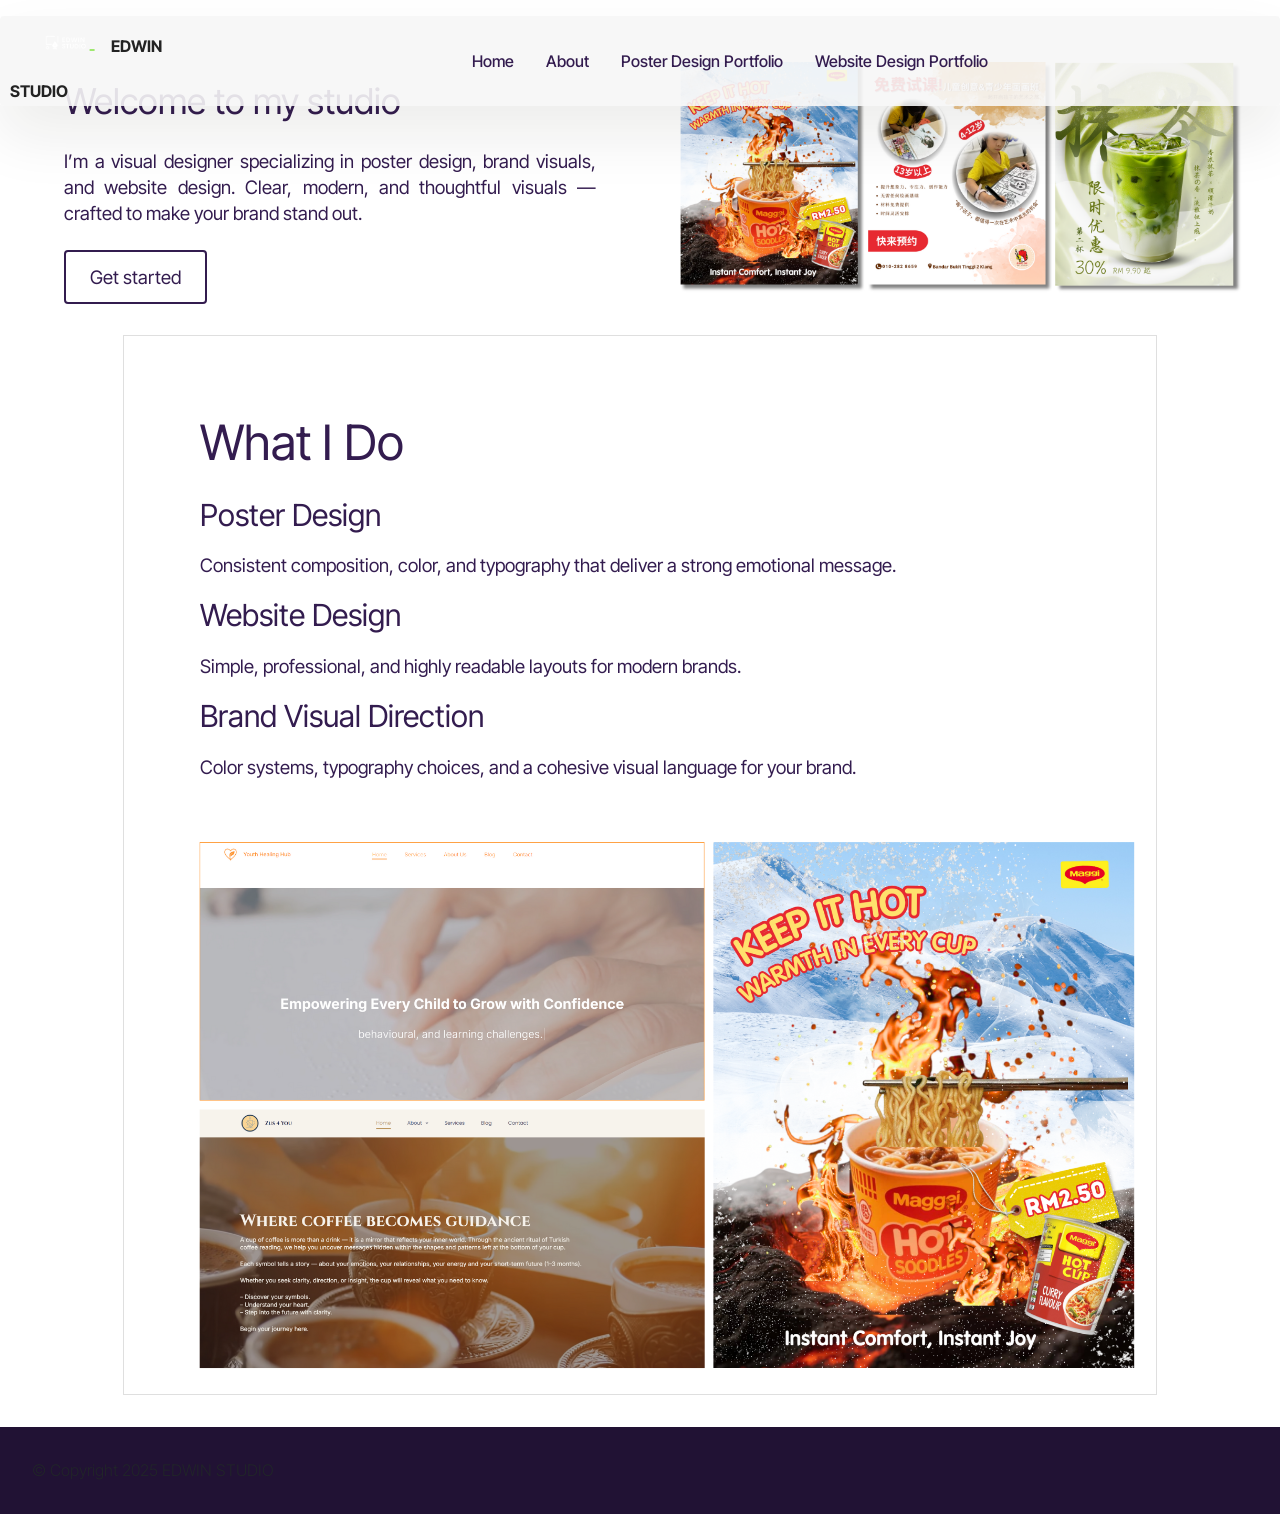
==== index.html @ cce42789 "Update index.html" ====
<!DOCTYPE html>
<html  >
<head>
  <!-- Site made with Mobirise Website Builder v6.1.4, https://mobirise.com -->
  <meta charset="UTF-8">
  <meta http-equiv="X-UA-Compatible" content="IE=edge">
  <meta name="generator" content="Mobirise v6.1.4, mobirise.com">
  <meta name="viewport" content="width=device-width, initial-scale=1, minimum-scale=1">
  <link rel="shortcut icon" href="assets/images/logo-portfolio-1.png" type="image/x-icon">
  <meta name="description" content="Design That Tells Your Story.
I’m a visual designer specializing in poster design, brand visuals, and website design. Clear, modern and thoughtful visuals — crafted to make your brand stand out.">
  
  
  <title>EDWIN STUDIO</title>
  <link rel="stylesheet" href="assets/web/assets/mobirise-icons2/mobirise2.css">
  <link rel="stylesheet" href="assets/bootstrap/css/bootstrap.min.css">
  <link rel="stylesheet" href="assets/dropdown/css/style.css">
  <link rel="stylesheet" href="assets/theme/css/style.css">
  <link rel="preload" href="https://fonts.googleapis.com/css?family=Inter+Tight:100,200,300,400,500,600,700,800,900,100i,200i,300i,400i,500i,600i,700i,800i,900i&display=swap" as="style" onload="this.onload=null;this.rel='stylesheet'">
  <noscript><link rel="stylesheet" href="https://fonts.googleapis.com/css?family=Inter+Tight:100,200,300,400,500,600,700,800,900,100i,200i,300i,400i,500i,600i,700i,800i,900i&display=swap"></noscript>
  <link rel="preload" as="style" href="assets/mobirise/css/mbr-additional.css?v=qlKXan"><link rel="stylesheet" href="assets/mobirise/css/mbr-additional.css?v=qlKXan" type="text/css">

  
  
  
</head>
<body>
  
  <section data-bs-version="5.1" class="menu menu1 cid-v5rsCJGewq" once="menu" id="menu01-7">
	

	<nav class="navbar navbar-dropdown navbar-fixed-top navbar-expand-lg">
		<div class="container">
			<div class="navbar-brand">
				<span class="navbar-logo">
					<a href="index.html#header17-5">
						<img src="assets/images/logo-portfolio-1.png" alt="Mobirise Website Builder" style="height: 3rem;">
					</a>
				</span>
				<span class="navbar-caption-wrap"><a class="navbar-caption text-black text-primary display-4" href="index.html#header17-5">EDWIN&nbsp;<br>STUDIO</a></span>
			</div>
			<button class="navbar-toggler" type="button" data-toggle="collapse" data-bs-toggle="collapse" data-target="#navbarSupportedContent" data-bs-target="#navbarSupportedContent" aria-controls="navbarNavAltMarkup" aria-expanded="false" aria-label="Toggle navigation">
				<div class="hamburger">
					<span></span>
					<span></span>
					<span></span>
					<span></span>
				</div>
			</button>
			<div class="collapse navbar-collapse" id="navbarSupportedContent">
				<ul class="navbar-nav nav-dropdown nav-right" data-app-modern-menu="true"><li class="nav-item">
						<a class="nav-link link text-success text-primary display-4" href="index.html#header17-5">Home</a>
					</li><li class="nav-item"><a class="nav-link link text-success text-primary display-4" href="about.html#header17-f">About</a></li>
					<li class="nav-item"><a class="nav-link link text-success text-primary display-4" href="posterdesignportfolio.html#article07-k">Poster Design Portfolio</a></li>
					<li class="nav-item">
						<a class="nav-link link text-success text-primary display-4" href="websitedesignportfolio.html#article07-o">Website Design Portfolio</a>
					</li></ul>
				
				
			</div>
		</div>
	</nav>
</section>

<section data-bs-version="5.1" class="header1 cid-v5vlntaAkt mbr-fullscreen" id="header01-y">
	

	
	

	<div class="container">
		<div class="row justify-content-center">
			<div class="col-12 col-md-12 col-lg-6 image-wrapper">
				<img class="w-100" src="assets/images/home23.png" alt="Mobirise Website Builder">
			</div>
			<div class="col-12 col-lg col-md-12">
				<div class="text-wrapper align-left">
					<h1 class="mbr-section-title mbr-fonts-style mb-4 display-2">
						<strong>
</strong>
					<div><br></div><div><strong>Welcome to my studio</strong></div></h1>
					<p class="mbr-text mbr-fonts-style mb-4 display-7">I’m a visual designer specializing in poster design, brand visuals, and website design. Clear, modern, and thoughtful visuals — crafted to make your brand stand out.</p>
					<div class="mbr-section-btn mt-3"><a class="btn btn-success-outline display-7" href="https://mobiri.se">Get started</a></div>
				</div>
			</div>
		</div>
	</div>
</section>

<section data-bs-version="5.1" class="article9 cid-v5rSupA5M2 mbr-fullscreen" id="article09-9">
  

  
  
  <div class="container">
    <div class="row justify-content-center">
      <div class="card col-md-12 col-lg-10">
        <div class="card-wrapper">
          <div class="card-content-text">
            <h3 class="card-title mbr-fonts-style mbr-white mt-3 mb-4 display-1"><strong>What I Do</strong></h3>
          <div class="row card-box align-left">
            <div class="item features-without-image col-12">
              <div class="item-wrapper">
                <h4 class="mbr-section-subtitle mbr-fonts-style mb-3 display-5"><strong>Poster Design</strong></h4>
                <p class="mbr-text mbr-fonts-style display-7">
                  Consistent composition, color, and typography that deliver a strong emotional message.<br>
                </p>
              </div>
            </div>
            <div class="item features-without-image col-12">
              <div class="item-wrapper">
                <h4 class="mbr-section-subtitle mbr-fonts-style mb-3 display-5"><strong>Website Design</strong></h4>
                <p class="mbr-text mbr-fonts-style display-7">
                  Simple, professional, and highly readable layouts for modern brands.<br>
                </p>
              </div>
            </div>
            <div class="item features-without-image col-12">
              <div class="item-wrapper">
                <h4 class="mbr-section-subtitle mbr-fonts-style mb-3 display-5"><strong>Brand Visual Direction</strong></h4>
                <p class="mbr-text mbr-fonts-style display-7">
                  Color systems, typography choices, and a cohesive visual language for your brand.<br>
                </p>
              </div>
            </div>
          </div>
          </div>
          <div class="image-wrapper d-flex justify-content-center mt-3">
            <img src="assets/images/home13.png" alt="Mobirise Website Builder">
          </div>
        </div>
      </div>
    </div>
  </div>
</section>

<section data-bs-version="5.1" class="header18 cid-v5rZPrKebn mbr-fullscreen" data-bg-video="https://www.youtube.com/embed/XAmIvJBPC9c" id="header18-b">
  

  
  <div class="container">
    <div class="row">
      <div class="content-wrap col-12 col-md-12">
        
        
        
        
      </div>
    </div>
  </div>
</section>

<section data-bs-version="5.1" class="footer4 cid-v5s7hY0yYA" once="footers" id="footer04-g">

    

    

    <div class="container">
        <div class="media-container-row align-center mbr-white">
            <div class="col-12">
                <p class="mbr-text mb-0 mbr-fonts-style display-4">
                    © Copyright 2025 EDWIN STUDIO&nbsp;</p>
            </div>
        </div>
    </div>
</section>
  
  
</body>
</html>
---- assets/web/assets/mobirise-icons2/mobirise2.css ----
@font-face {
  font-family: 'Moririse2';
  font-display: swap;
  src:  url('mobirise2.eot?f2bix4');
  src:  url('mobirise2.eot?f2bix4#iefix') format('embedded-opentype'),
    url('mobirise2.ttf?f2bix4') format('truetype'),
    url('mobirise2.woff?f2bix4') format('woff'),
    url('mobirise2.svg?f2bix4#mobirise2') format('svg');
  font-weight: normal;
  font-style: normal;
}

[class^="mobi-"], [class*=" mobi-"] {
  /* use !important to prevent issues with browser extensions that change fonts */
  font-family: 'Moririse2' !important;
  speak: none;
  font-style: normal;
  font-weight: normal;
  font-variant: normal;
  text-transform: none;
  line-height: 1;

  /* Better Font Rendering =========== */
  -webkit-font-smoothing: antialiased;
  -moz-osx-font-smoothing: grayscale;
}

.mobi-mbri-add-submenu:before {
  content: "\e900";
}
.mobi-mbri-alert:before {
  content: "\e901";
}
.mobi-mbri-align-center:before {
  content: "\e902";
}
.mobi-mbri-align-justify:before {
  content: "\e903";
}
.mobi-mbri-align-left:before {
  content: "\e904";
}
.mobi-mbri-align-right:before {
  content: "\e905";
}
.mobi-mbri-android:before {
  content: "\e906";
}
.mobi-mbri-apple:before {
  content: "\e907";
}
.mobi-mbri-arrow-down:before {
  content: "\e908";
}
.mobi-mbri-arrow-next:before {
  content: "\e909";
}
.mobi-mbri-arrow-prev:before {
  content: "\e90a";
}
.mobi-mbri-arrow-up:before {
  content: "\e90b";
}
.mobi-mbri-bold:before {
  content: "\e90c";
}
.mobi-mbri-bookmark:before {
  content: "\e90d";
}
.mobi-mbri-bootstrap:before {
  content: "\e90e";
}
.mobi-mbri-briefcase:before {
  content: "\e90f";
}
.mobi-mbri-browse:before {
  content: "\e910";
}
.mobi-mbri-bulleted-list:before {
  content: "\e911";
}
.mobi-mbri-calendar:before {
  content: "\e912";
}
.mobi-mbri-camera:before {
  content: "\e913";
}
.mobi-mbri-cart-add:before {
  content: "\e914";
}
.mobi-mbri-cart-full:before {
  content: "\e915";
}
.mobi-mbri-cash:before {
  content: "\e916";
}
.mobi-mbri-change-style:before {
  content: "\e917";
}
.mobi-mbri-chat:before {
  content: "\e918";
}
.mobi-mbri-clock:before {
  content: "\e919";
}
.mobi-mbri-close:before {
  content: "\e91a";
}
.mobi-mbri-cloud:before {
  content: "\e91b";
}
.mobi-mbri-code:before {
  content: "\e91c";
}
.mobi-mbri-contact-form:before {
  content: "\e91d";
}
.mobi-mbri-credit-card:before {
  content: "\e91e";
}
.mobi-mbri-cursor-click:before {
  content: "\e91f";
}
.mobi-mbri-cust-feedback:before {
  content: "\e920";
}
.mobi-mbri-database:before {
  content: "\e921";
}
.mobi-mbri-delivery:before {
  content: "\e922";
}
.mobi-mbri-desktop:before {
  content: "\e923";
}
.mobi-mbri-devices:before {
  content: "\e924";
}
.mobi-mbri-down:before {
  content: "\e925";
}
.mobi-mbri-download-2:before {
  content: "\e926";
}
.mobi-mbri-download:before {
  content: "\e927";
}
.mobi-mbri-drag-n-drop-2:before {
  content: "\e928";
}
.mobi-mbri-drag-n-drop:before {
  content: "\e929";
}
.mobi-mbri-edit-2:before {
  content: "\e92a";
}
.mobi-mbri-edit:before {
  content: "\e92b";
}
.mobi-mbri-error:before {
  content: "\e92c";
}
.mobi-mbri-extension:before {
  content: "\e92d";
}
.mobi-mbri-features:before {
  content: "\e92e";
}
.mobi-mbri-file:before {
  content: "\e92f";
}
.mobi-mbri-flag:before {
  content: "\e930";
}
.mobi-mbri-folder:before {
  content: "\e931";
}
.mobi-mbri-gift:before {
  content: "\e932";
}
.mobi-mbri-github:before {
  content: "\e933";
}
.mobi-mbri-globe-2:before {
  content: "\e934";
}
.mobi-mbri-globe:before {
  content: "\e935";
}
.mobi-mbri-growing-chart:before {
  content: "\e936";
}
.mobi-mbri-hearth:before {
  content: "\e937";
}
.mobi-mbri-help:before {
  content: "\e938";
}
.mobi-mbri-home:before {
  content: "\e939";
}
.mobi-mbri-hot-cup:before {
  content: "\e93a";
}
.mobi-mbri-idea:before {
  content: "\e93b";
}
.mobi-mbri-image-gallery:before {
  content: "\e93c";
}
.mobi-mbri-image-slider:before {
  content: "\e93d";
}
.mobi-mbri-info:before {
  content: "\e93e";
}
.mobi-mbri-italic:before {
  content: "\e93f";
}
.mobi-mbri-key:before {
  content: "\e940";
}
.mobi-mbri-laptop:before {
  content: "\e941";
}
.mobi-mbri-layers:before {
  content: "\e942";
}
.mobi-mbri-left-right:before {
  content: "\e943";
}
.mobi-mbri-left:before {
  content: "\e944";
}
.mobi-mbri-letter:before {
  content: "\e945";
}
.mobi-mbri-like:before {
  content: "\e946";
}
.mobi-mbri-link:before {
  content: "\e947";
}
.mobi-mbri-lock:before {
  content: "\e948";
}
.mobi-mbri-login:before {
  content: "\e949";
}
.mobi-mbri-logout:before {
  content: "\e94a";
}
.mobi-mbri-magic-stick:before {
  content: "\e94b";
}
.mobi-mbri-map-pin:before {
  content: "\e94c";
}
.mobi-mbri-menu:before {
  content: "\e94d";
}
.mobi-mbri-mobile-2:before {
  content: "\e94e";
}
.mobi-mbri-mobile-horizontal:before {
  content: "\e94f";
}
.mobi-mbri-mobile:before {
  content: "\e950";
}
.mobi-mbri-mobirise:before {
  content: "\e951";
}
.mobi-mbri-more-horizontal:before {
  content: "\e952";
}
.mobi-mbri-more-vertical:before {
  content: "\e953";
}
.mobi-mbri-music:before {
  content: "\e954";
}
.mobi-mbri-new-file:before {
  content: "\e955";
}
.mobi-mbri-numbered-list:before {
  content: "\e956";
}
.mobi-mbri-opened-folder:before {
  content: "\e957";
}
.mobi-mbri-pages:before {
  content: "\e958";
}
.mobi-mbri-paper-plane:before {
  content: "\e959";
}
.mobi-mbri-paperclip:before {
  content: "\e95a";
}
.mobi-mbri-phone:before {
  content: "\e95b";
}
.mobi-mbri-photo:before {
  content: "\e95c";
}
.mobi-mbri-photos:before {
  content: "\e95d";
}
.mobi-mbri-pin:before {
  content: "\e95e";
}
.mobi-mbri-play:before {
  content: "\e95f";
}
.mobi-mbri-plus:before {
  content: "\e960";
}
.mobi-mbri-preview:before {
  content: "\e961";
}
.mobi-mbri-print:before {
  content: "\e962";
}
.mobi-mbri-protect:before {
  content: "\e963";
}
.mobi-mbri-question:before {
  content: "\e964";
}
.mobi-mbri-quote-left:before {
  content: "\e965";
}
.mobi-mbri-quote-right:before {
  content: "\e966";
}
.mobi-mbri-redo:before {
  content: "\e967";
}
.mobi-mbri-refresh:before {
  content: "\e968";
}
.mobi-mbri-responsive-2:before {
  content: "\e969";
}
.mobi-mbri-responsive:before {
  content: "\e96a";
}
.mobi-mbri-right:before {
  content: "\e96b";
}
.mobi-mbri-rocket:before {
  content: "\e96c";
}
.mobi-mbri-sad-face:before {
  content: "\e96d";
}
.mobi-mbri-sale:before {
  content: "\e96e";
}
.mobi-mbri-save:before {
  content: "\e96f";
}
.mobi-mbri-search:before {
  content: "\e970";
}
.mobi-mbri-setting-2:before {
  content: "\e971";
}
.mobi-mbri-setting-3:before {
  content: "\e972";
}
.mobi-mbri-setting:before {
  content: "\e973";
}
.mobi-mbri-share:before {
  content: "\e974";
}
.mobi-mbri-shopping-bag:before {
  content: "\e975";
}
.mobi-mbri-shopping-basket:before {
  content: "\e976";
}
.mobi-mbri-shopping-cart:before {
  content: "\e977";
}
.mobi-mbri-sites:before {
  content: "\e978";
}
.mobi-mbri-smile-face:before {
  content: "\e979";
}
.mobi-mbri-speed:before {
  content: "\e97a";
}
.mobi-mbri-star:before {
  content: "\e97b";
}
.mobi-mbri-success:before {
  content: "\e97c";
}
.mobi-mbri-sun:before {
  content: "\e97d";
}
.mobi-mbri-sun2:before {
  content: "\e97e";
}
.mobi-mbri-tablet-vertical:before {
  content: "\e97f";
}
.mobi-mbri-tablet:before {
  content: "\e980";
}
.mobi-mbri-target:before {
  content: "\e981";
}
.mobi-mbri-timer:before {
  content: "\e982";
}
.mobi-mbri-to-ftp:before {
  content: "\e983";
}
.mobi-mbri-to-local-drive:before {
  content: "\e984";
}
.mobi-mbri-touch-swipe:before {
  content: "\e985";
}
.mobi-mbri-touch:before {
  content: "\e986";
}
.mobi-mbri-trash:before {
  content: "\e987";
}
.mobi-mbri-underline:before {
  content: "\e988";
}
.mobi-mbri-undo:before {
  content: "\e989";
}
.mobi-mbri-unlink:before {
  content: "\e98a";
}
.mobi-mbri-unlock:before {
  content: "\e98b";
}
.mobi-mbri-up-down:before {
  content: "\e98c";
}
.mobi-mbri-up:before {
  content: "\e98d";
}
.mobi-mbri-update:before {
  content: "\e98e";
}
.mobi-mbri-upload-2:before {
  content: "\e98f";
}
.mobi-mbri-upload:before {
  content: "\e990";
}
.mobi-mbri-user-2:before {
  content: "\e991";
}
.mobi-mbri-user:before {
  content: "\e992";
}
.mobi-mbri-users:before {
  content: "\e993";
}
.mobi-mbri-video-play:before {
  content: "\e994";
}
.mobi-mbri-video:before {
  content: "\e995";
}
.mobi-mbri-watch:before {
  content: "\e996";
}
.mobi-mbri-website-theme-2:before {
  content: "\e997";
}
.mobi-mbri-website-theme:before {
  content: "\e998";
}
.mobi-mbri-wifi:before {
  content: "\e999";
}
.mobi-mbri-windows:before {
  content: "\e99a";
}
.mobi-mbri-zoom-in:before {
  content: "\e99b";
}
.mobi-mbri-zoom-out:before {
  content: "\e99c";
}
---- assets/dropdown/css/style.css ----
.navbar-dropdown {
  left: 0;
  padding: 0;
  position: absolute;
  right: 0;
  top: 0;
  transition: all 0.45s ease;
  z-index: 1030;
  background: #282828; }
  .navbar-dropdown .navbar-logo {
    margin-right: 0.8rem;
    transition: margin 0.3s ease-in-out;
    vertical-align: middle; }
    .navbar-dropdown .navbar-logo img {
      height: 3.125rem;
      transition: all 0.3s ease-in-out; }
    .navbar-dropdown .navbar-logo.mbr-iconfont {
      font-size: 3.125rem;
      line-height: 3.125rem; }
  .navbar-dropdown .navbar-caption {
    font-weight: 700;
    white-space: normal;
    vertical-align: -4px;
    line-height: 3.125rem !important; }
    .navbar-dropdown .navbar-caption, .navbar-dropdown .navbar-caption:hover {
      color: inherit;
      text-decoration: none; }
  .navbar-dropdown .mbr-iconfont + .navbar-caption {
    vertical-align: -1px; }
  .navbar-dropdown.navbar-fixed-top {
    position: fixed; }
  .navbar-dropdown .navbar-brand span {
    vertical-align: -4px; }
  .navbar-dropdown.bg-color.transparent {
    background: none; }
  .navbar-dropdown.navbar-short .navbar-brand {
    padding: 0.625rem 0; }
    .navbar-dropdown.navbar-short .navbar-brand span {
      vertical-align: -1px; }
  .navbar-dropdown.navbar-short .navbar-caption {
    line-height: 2.375rem !important;
    vertical-align: -2px; }
  .navbar-dropdown.navbar-short .navbar-logo {
    margin-right: 0.5rem; }
    .navbar-dropdown.navbar-short .navbar-logo img {
      height: 2.375rem; }
    .navbar-dropdown.navbar-short .navbar-logo.mbr-iconfont {
      font-size: 2.375rem;
      line-height: 2.375rem; }
  .navbar-dropdown.navbar-short .mbr-table-cell {
    height: 3.625rem; }
  .navbar-dropdown .navbar-close {
    left: 0.6875rem;
    position: fixed;
    top: 0.75rem;
    z-index: 1000; }
  .navbar-dropdown .hamburger-icon {
    content: "";
    display: inline-block;
    vertical-align: middle;
    width: 16px;
    -webkit-box-shadow: 0 -6px 0 1px #282828,0 0 0 1px #282828,0 6px 0 1px #282828;
    -moz-box-shadow: 0 -6px 0 1px #282828,0 0 0 1px #282828,0 6px 0 1px #282828;
    box-shadow: 0 -6px 0 1px #282828,0 0 0 1px #282828,0 6px 0 1px #282828; }

.dropdown-menu .dropdown-toggle[data-toggle="dropdown-submenu"]::after {
  border-bottom: 0.35em solid transparent;
  border-left: 0.35em solid;
  border-right: 0;
  border-top: 0.35em solid transparent;
  margin-left: 0.3rem; }

.dropdown-menu .dropdown-item:focus {
  outline: 0; }

.nav-dropdown {
  font-size: 0.75rem;
  font-weight: 500;
  height: auto !important; }
  .nav-dropdown .nav-btn {
    padding-left: 1rem; }
  .nav-dropdown .link {
    margin: .667em 1.667em;
    font-weight: 500;
    padding: 0;
    transition: color .2s ease-in-out; }
    .nav-dropdown .link.dropdown-toggle {
      margin-right: 2.583em; }
      .nav-dropdown .link.dropdown-toggle::after {
        margin-left: .25rem;
        border-top: 0.35em solid;
        border-right: 0.35em solid transparent;
        border-left: 0.35em solid transparent;
        border-bottom: 0; }
      .nav-dropdown .link.dropdown-toggle[aria-expanded="true"] {
        margin: 0;
        padding: 0.667em 3.263em  0.667em 1.667em; }
  .nav-dropdown .link::after,
  .nav-dropdown .dropdown-item::after {
    color: inherit; }
  .nav-dropdown .btn {
    font-size: 0.75rem;
    font-weight: 700;
    letter-spacing: 0;
    margin-bottom: 0;
    padding-left: 1.25rem;
    padding-right: 1.25rem; }
  .nav-dropdown .dropdown-menu {
    border-radius: 0;
    border: 0;
    left: 0;
    margin: 0;
    padding-bottom: 1.25rem;
    padding-top: 1.25rem;
    position: relative; }
  .nav-dropdown .dropdown-submenu {
    margin-left: 0.125rem;
    top: 0; }
  .nav-dropdown .dropdown-item {
    font-weight: 500;
    line-height: 2;
    padding: 0.3846em 4.615em 0.3846em 1.5385em;
    position: relative;
    transition: color .2s ease-in-out, background-color .2s ease-in-out; }
    .nav-dropdown .dropdown-item::after {
      margin-top: -0.3077em;
      position: absolute;
      right: 1.1538em;
      top: 50%; }
    .nav-dropdown .dropdown-item:focus, .nav-dropdown .dropdown-item:hover {
      background: none; }

@media (max-width: 767px) {
  .nav-dropdown.navbar-toggleable-sm {
    bottom: 0;
    display: none;
    left: 0;
    overflow-x: hidden;
    position: fixed;
    top: 0;
    transform: translateX(-100%);
    -ms-transform: translateX(-100%);
    -webkit-transform: translateX(-100%);
    width: 18.75rem;
    z-index: 999; } }
.nav-dropdown.navbar-toggleable-xl {
  bottom: 0;
  display: none;
  left: 0;
  overflow-x: hidden;
  position: fixed;
  top: 0;
  transform: translateX(-100%);
  -ms-transform: translateX(-100%);
  -webkit-transform: translateX(-100%);
  width: 18.75rem;
  z-index: 999; }

.nav-dropdown-sm {
  display: block !important;
  overflow-x: hidden;
  overflow: auto;
  padding-top: 3.875rem; }
  .nav-dropdown-sm::after {
    content: "";
    display: block;
    height: 3rem;
    width: 100%; }
  .nav-dropdown-sm.collapse.in ~ .navbar-close {
    display: block !important; }
  .nav-dropdown-sm.collapsing, .nav-dropdown-sm.collapse.in {
    transform: translateX(0);
    -ms-transform: translateX(0);
    -webkit-transform: translateX(0);
    transition: all 0.25s ease-out;
    -webkit-transition: all 0.25s ease-out;
    background: #282828; }
  .nav-dropdown-sm.collapsing[aria-expanded="false"] {
    transform: translateX(-100%);
    -ms-transform: translateX(-100%);
    -webkit-transform: translateX(-100%); }
  .nav-dropdown-sm .nav-item {
    display: block;
    margin-left: 0 !important;
    padding-left: 0; }
  .nav-dropdown-sm .link,
  .nav-dropdown-sm .dropdown-item {
    border-top: 1px dotted rgba(255, 255, 255, 0.1);
    font-size: 0.8125rem;
    line-height: 1.6;
    margin: 0 !important;
    padding: 0.875rem 2.4rem 0.875rem 1.5625rem !important;
    position: relative;
    white-space: normal; }
    .nav-dropdown-sm .link:focus, .nav-dropdown-sm .link:hover,
    .nav-dropdown-sm .dropdown-item:focus,
    .nav-dropdown-sm .dropdown-item:hover {
      background: rgba(0, 0, 0, 0.2) !important;
      color: #c0a375; }
  .nav-dropdown-sm .nav-btn {
    position: relative;
    padding: 1.5625rem 1.5625rem 0 1.5625rem; }
    .nav-dropdown-sm .nav-btn::before {
      border-top: 1px dotted rgba(255, 255, 255, 0.1);
      content: "";
      left: 0;
      position: absolute;
      top: 0;
      width: 100%; }
    .nav-dropdown-sm .nav-btn + .nav-btn {
      padding-top: 0.625rem; }
      .nav-dropdown-sm .nav-btn + .nav-btn::before {
        display: none; }
  .nav-dropdown-sm .btn {
    padding: 0.625rem 0; }
  .nav-dropdown-sm .dropdown-toggle[data-toggle="dropdown-submenu"]::after {
    margin-left: .25rem;
    border-top: 0.35em solid;
    border-right: 0.35em solid transparent;
    border-left: 0.35em solid transparent;
    border-bottom: 0; }
  .nav-dropdown-sm .dropdown-toggle[data-toggle="dropdown-submenu"][aria-expanded="true"]::after {
    border-top: 0;
    border-right: 0.35em solid transparent;
    border-left: 0.35em solid transparent;
    border-bottom: 0.35em solid; }
  .nav-dropdown-sm .dropdown-menu {
    margin: 0;
    padding: 0;
    position: relative;
    top: 0;
    left: 0;
    width: 100%;
    border: 0;
    float: none;
    border-radius: 0;
    background: none; }
  .nav-dropdown-sm .dropdown-submenu {
    left: 100%;
    margin-left: 0.125rem;
    margin-top: -1.25rem;
    top: 0; }

.navbar-toggleable-sm .nav-dropdown .dropdown-menu {
  position: absolute; }

.navbar-toggleable-sm .nav-dropdown .dropdown-submenu {
  left: 100%;
  margin-left: 0.125rem;
  margin-top: -1.25rem;
  top: 0; }

.navbar-toggleable-sm.opened .nav-dropdown .dropdown-menu {
  position: relative; }

.navbar-toggleable-sm.opened .nav-dropdown .dropdown-submenu {
  left: 0;
  margin-left: 00rem;
  margin-top: 0rem;
  top: 0; }

.is-builder .nav-dropdown.collapsing {
  transition: none !important; }
---- assets/mobirise/css/mbr-additional.css ----
.btn {
  border-width: 2px;
}
img,
.card-wrap,
.card-wrapper,
.video-wrapper,
.mbr-figure iframe,
.google-map iframe,
.slide-content,
.plan,
.card,
.item-wrapper {
  border-radius: 0 !important;
}
.video-wrapper {
  overflow: hidden;
}
body {
  font-family: Inter Tight;
}
.display-1 {
  font-family: 'Inter Tight', sans-serif;
  font-size: 3.5rem;
  line-height: 1;
}
.display-1 > .mbr-iconfont {
  font-size: 4.375rem;
}
.display-2 {
  font-family: 'Inter Tight', sans-serif;
  font-size: 2.5rem;
  line-height: 1;
}
.display-2 > .mbr-iconfont {
  font-size: 3.125rem;
}
.display-4 {
  font-family: 'Inter Tight', sans-serif;
  font-size: 1rem;
  line-height: 1.5;
}
.display-4 > .mbr-iconfont {
  font-size: 1.25rem;
}
.display-5 {
  font-family: 'Inter Tight', sans-serif;
  font-size: 2.1rem;
  line-height: 1.5;
}
.display-5 > .mbr-iconfont {
  font-size: 2.625rem;
}
.display-7 {
  font-family: 'Inter Tight', sans-serif;
  font-size: 1.2rem;
  line-height: 1.3;
}
.display-7 > .mbr-iconfont {
  font-size: 1.5rem;
}
/* ---- Fluid typography for mobile devices ---- */
/* 1.4 - font scale ratio ( bootstrap == 1.42857 ) */
/* 100vw - current viewport width */
/* (48 - 20)  48 == 48rem == 768px, 20 == 20rem == 320px(minimal supported viewport) */
/* 0.65 - min scale variable, may vary */
@media (max-width: 992px) {
  .display-1 {
    font-size: 2.8rem;
  }
}
@media (max-width: 768px) {
  .display-1 {
    font-size: 2.45rem;
    font-size: calc( 1.875rem + (3.5 - 1.875) * ((100vw - 20rem) / (48 - 20)));
    line-height: calc( 1.1 * (1.875rem + (3.5 - 1.875) * ((100vw - 20rem) / (48 - 20))));
  }
  .display-2 {
    font-size: 2rem;
    font-size: calc( 1.525rem + (2.5 - 1.525) * ((100vw - 20rem) / (48 - 20)));
    line-height: calc( 1.3 * (1.525rem + (2.5 - 1.525) * ((100vw - 20rem) / (48 - 20))));
  }
  .display-4 {
    font-size: 0.8rem;
    font-size: calc( 1rem + (1 - 1) * ((100vw - 20rem) / (48 - 20)));
    line-height: calc( 1.4 * (1rem + (1 - 1) * ((100vw - 20rem) / (48 - 20))));
  }
  .display-5 {
    font-size: 1.68rem;
    font-size: calc( 1.385rem + (2.1 - 1.385) * ((100vw - 20rem) / (48 - 20)));
    line-height: calc( 1.4 * (1.385rem + (2.1 - 1.385) * ((100vw - 20rem) / (48 - 20))));
  }
  .display-7 {
    font-size: 0.96rem;
    font-size: calc( 1.07rem + (1.2 - 1.07) * ((100vw - 20rem) / (48 - 20)));
    line-height: calc( 1.4 * (1.07rem + (1.2 - 1.07) * ((100vw - 20rem) / (48 - 20))));
  }
}
@media (min-width: 992px) and (max-width: 1400px) {
  .display-1 {
    font-size: 2.45rem;
    font-size: calc( 1.875rem + (3.5 - 1.875) * ((100vw - 62rem) / (87 - 62)));
    line-height: calc( 1.1 * (1.875rem + (3.5 - 1.875) * ((100vw - 62rem) / (87 - 62))));
  }
  .display-2 {
    font-size: 2rem;
    font-size: calc( 1.525rem + (2.5 - 1.525) * ((100vw - 62rem) / (87 - 62)));
    line-height: calc( 1.3 * (1.525rem + (2.5 - 1.525) * ((100vw - 62rem) / (87 - 62))));
  }
  .display-4 {
    font-size: 0.8rem;
    font-size: calc( 1rem + (1 - 1) * ((100vw - 62rem) / (87 - 62)));
    line-height: calc( 1.4 * (1rem + (1 - 1) * ((100vw - 62rem) / (87 - 62))));
  }
  .display-5 {
    font-size: 1.68rem;
    font-size: calc( 1.385rem + (2.1 - 1.385) * ((100vw - 62rem) / (87 - 62)));
    line-height: calc( 1.4 * (1.385rem + (2.1 - 1.385) * ((100vw - 62rem) / (87 - 62))));
  }
  .display-7 {
    font-size: 0.96rem;
    font-size: calc( 1.07rem + (1.2 - 1.07) * ((100vw - 62rem) / (87 - 62)));
    line-height: calc( 1.4 * (1.07rem + (1.2 - 1.07) * ((100vw - 62rem) / (87 - 62))));
  }
}
/* Buttons */
.btn {
  padding: 1.25rem 2rem;
  border-radius: 4px;
  padding: 0.75rem 1.5rem;
}
.btn-sm {
  padding: 0.6rem 1.2rem;
  border-radius: 4px;
}
.btn-md {
  padding: 0.6rem 1.2rem;
  border-radius: 4px;
}
.btn-lg {
  padding: 1.25rem 2rem;
  border-radius: 4px;
}
.bg-primary {
  background-color: #9fe870 !important;
}
.bg-success {
  background-color: #331c4f !important;
}
.bg-info {
  background-color: #320707 !important;
}
.bg-warning {
  background-color: #a0e2e1 !important;
}
.bg-danger {
  background-color: #ffea64 !important;
}
.btn-primary,
.btn-primary:active {
  background-color: #9fe870 !important;
  border-color: #9fe870 !important;
  color: #264d0c !important;
  box-shadow: none;
}
.btn-primary:hover,
.btn-primary:focus,
.btn-primary.focus,
.btn-primary.active {
  color: inherit;
  background-color: #bcef9c !important;
  border-color: #bcef9c !important;
  box-shadow: none;
}
.btn-primary.disabled,
.btn-primary:disabled {
  color: #264d0c !important;
  background-color: #bcef9c !important;
  border-color: #bcef9c !important;
}
.btn-secondary,
.btn-secondary:active {
  background-color: #ffd7ef !important;
  border-color: #ffd7ef !important;
  color: #d70081 !important;
  box-shadow: none;
}
.btn-secondary:hover,
.btn-secondary:focus,
.btn-secondary.focus,
.btn-secondary.active {
  color: inherit;
  background-color: #ffffff !important;
  border-color: #ffffff !important;
  box-shadow: none;
}
.btn-secondary.disabled,
.btn-secondary:disabled {
  color: #d70081 !important;
  background-color: #ffffff !important;
  border-color: #ffffff !important;
}
.btn-info,
.btn-info:active {
  background-color: #320707 !important;
  border-color: #320707 !important;
  color: #ffffff !important;
  box-shadow: none;
}
.btn-info:hover,
.btn-info:focus,
.btn-info.focus,
.btn-info.active {
  color: inherit;
  background-color: #5f0d0d !important;
  border-color: #5f0d0d !important;
  box-shadow: none;
}
.btn-info.disabled,
.btn-info:disabled {
  color: #ffffff !important;
  background-color: #5f0d0d !important;
  border-color: #5f0d0d !important;
}
.btn-success,
.btn-success:active {
  background-color: #331c4f !important;
  border-color: #331c4f !important;
  color: #ffffff !important;
  box-shadow: none;
}
.btn-success:hover,
.btn-success:focus,
.btn-success.focus,
.btn-success.active {
  color: inherit;
  background-color: #4b2975 !important;
  border-color: #4b2975 !important;
  box-shadow: none;
}
.btn-success.disabled,
.btn-success:disabled {
  color: #ffffff !important;
  background-color: #4b2975 !important;
  border-color: #4b2975 !important;
}
.btn-warning,
.btn-warning:active {
  background-color: #a0e2e1 !important;
  border-color: #a0e2e1 !important;
  color: #1f6463 !important;
  box-shadow: none;
}
.btn-warning:hover,
.btn-warning:focus,
.btn-warning.focus,
.btn-warning.active {
  color: inherit;
  background-color: #c7eeed !important;
  border-color: #c7eeed !important;
  box-shadow: none;
}
.btn-warning.disabled,
.btn-warning:disabled {
  color: #1f6463 !important;
  background-color: #c7eeed !important;
  border-color: #c7eeed !important;
}
.btn-danger,
.btn-danger:active {
  background-color: #ffea64 !important;
  border-color: #ffea64 !important;
  color: #645600 !important;
  box-shadow: none;
}
.btn-danger:hover,
.btn-danger:focus,
.btn-danger.focus,
.btn-danger.active {
  color: inherit;
  background-color: #fff197 !important;
  border-color: #fff197 !important;
  box-shadow: none;
}
.btn-danger.disabled,
.btn-danger:disabled {
  color: #645600 !important;
  background-color: #fff197 !important;
  border-color: #fff197 !important;
}
.btn-white,
.btn-white:active {
  background-color: #eff0ec !important;
  border-color: #eff0ec !important;
  color: #757b62 !important;
  box-shadow: none;
}
.btn-white:hover,
.btn-white:focus,
.btn-white.focus,
.btn-white.active {
  color: inherit;
  background-color: #ffffff !important;
  border-color: #ffffff !important;
  box-shadow: none;
}
.btn-white.disabled,
.btn-white:disabled {
  color: #757b62 !important;
  background-color: #ffffff !important;
  border-color: #ffffff !important;
}
.btn-black,
.btn-black:active {
  background-color: #232323 !important;
  border-color: #232323 !important;
  color: #ffffff !important;
  box-shadow: none;
}
.btn-black:hover,
.btn-black:focus,
.btn-black.focus,
.btn-black.active {
  color: inherit;
  background-color: #3d3d3d !important;
  border-color: #3d3d3d !important;
  box-shadow: none;
}
.btn-black.disabled,
.btn-black:disabled {
  color: #ffffff !important;
  background-color: #3d3d3d !important;
  border-color: #3d3d3d !important;
}
.btn-primary-outline,
.btn-primary-outline:active {
  background-color: transparent !important;
  border-color: #9fe870;
  color: #9fe870;
}
.btn-primary-outline:hover,
.btn-primary-outline:focus,
.btn-primary-outline.focus,
.btn-primary-outline.active {
  color: #6ddc25 !important;
  background-color: transparent !important;
  border-color: #6ddc25 !important;
  box-shadow: none !important;
}
.btn-primary-outline.disabled,
.btn-primary-outline:disabled {
  color: #264d0c !important;
  background-color: #9fe870 !important;
  border-color: #9fe870 !important;
}
.btn-secondary-outline,
.btn-secondary-outline:active {
  background-color: transparent !important;
  border-color: #ffd7ef;
  color: #ffd7ef;
}
.btn-secondary-outline:hover,
.btn-secondary-outline:focus,
.btn-secondary-outline.focus,
.btn-secondary-outline.active {
  color: #ff80cc !important;
  background-color: transparent !important;
  border-color: #ff80cc !important;
  box-shadow: none !important;
}
.btn-secondary-outline.disabled,
.btn-secondary-outline:disabled {
  color: #d70081 !important;
  background-color: #ffd7ef !important;
  border-color: #ffd7ef !important;
}
.btn-info-outline,
.btn-info-outline:active {
  background-color: transparent !important;
  border-color: #320707;
  color: #320707;
}
.btn-info-outline:hover,
.btn-info-outline:focus,
.btn-info-outline.focus,
.btn-info-outline.active {
  color: #000000 !important;
  background-color: transparent !important;
  border-color: #000000 !important;
  box-shadow: none !important;
}
.btn-info-outline.disabled,
.btn-info-outline:disabled {
  color: #ffffff !important;
  background-color: #320707 !important;
  border-color: #320707 !important;
}
.btn-success-outline,
.btn-success-outline:active {
  background-color: transparent !important;
  border-color: #331c4f;
  color: #331c4f;
}
.btn-success-outline:hover,
.btn-success-outline:focus,
.btn-success-outline.focus,
.btn-success-outline.active {
  color: #0a050f !important;
  background-color: transparent !important;
  border-color: #0a050f !important;
  box-shadow: none !important;
}
.btn-success-outline.disabled,
.btn-success-outline:disabled {
  color: #ffffff !important;
  background-color: #331c4f !important;
  border-color: #331c4f !important;
}
.btn-warning-outline,
.btn-warning-outline:active {
  background-color: transparent !important;
  border-color: #a0e2e1;
  color: #a0e2e1;
}
.btn-warning-outline:hover,
.btn-warning-outline:focus,
.btn-warning-outline.focus,
.btn-warning-outline.active {
  color: #5ececc !important;
  background-color: transparent !important;
  border-color: #5ececc !important;
  box-shadow: none !important;
}
.btn-warning-outline.disabled,
.btn-warning-outline:disabled {
  color: #1f6463 !important;
  background-color: #a0e2e1 !important;
  border-color: #a0e2e1 !important;
}
.btn-danger-outline,
.btn-danger-outline:active {
  background-color: transparent !important;
  border-color: #ffea64;
  color: #ffea64;
}
.btn-danger-outline:hover,
.btn-danger-outline:focus,
.btn-danger-outline.focus,
.btn-danger-outline.active {
  color: #ffde0d !important;
  background-color: transparent !important;
  border-color: #ffde0d !important;
  box-shadow: none !important;
}
.btn-danger-outline.disabled,
.btn-danger-outline:disabled {
  color: #645600 !important;
  background-color: #ffea64 !important;
  border-color: #ffea64 !important;
}
.btn-black-outline,
.btn-black-outline:active {
  background-color: transparent !important;
  border-color: #232323;
  color: #232323;
}
.btn-black-outline:hover,
.btn-black-outline:focus,
.btn-black-outline.focus,
.btn-black-outline.active {
  color: #000000 !important;
  background-color: transparent !important;
  border-color: #000000 !important;
  box-shadow: none !important;
}
.btn-black-outline.disabled,
.btn-black-outline:disabled {
  color: #ffffff !important;
  background-color: #232323 !important;
  border-color: #232323 !important;
}
.btn-white-outline,
.btn-white-outline:active {
  background-color: transparent !important;
  border-color: #fafafa;
  color: #fafafa;
}
.btn-white-outline:hover,
.btn-white-outline:focus,
.btn-white-outline.focus,
.btn-white-outline.active {
  color: #cfcfcf !important;
  background-color: transparent !important;
  border-color: #cfcfcf !important;
  box-shadow: none !important;
}
.btn-white-outline.disabled,
.btn-white-outline:disabled {
  color: #7a7a7a !important;
  background-color: #fafafa !important;
  border-color: #fafafa !important;
}
.text-primary {
  color: #9fe870 !important;
}
.text-secondary {
  color: #ffd7ef !important;
}
.text-success {
  color: #331c4f !important;
}
.text-info {
  color: #320707 !important;
}
.text-warning {
  color: #a0e2e1 !important;
}
.text-danger {
  color: #ffea64 !important;
}
.text-white {
  color: #fafafa !important;
}
.text-black {
  color: #232323 !important;
}
a.text-primary:hover,
a.text-primary:focus,
a.text-primary.active {
  color: #66d022 !important;
}
a.text-secondary:hover,
a.text-secondary:focus,
a.text-secondary.active {
  color: #ff71c6 !important;
}
a.text-success:hover,
a.text-success:focus,
a.text-success.active {
  color: #020104 !important;
}
a.text-info:hover,
a.text-info:focus,
a.text-info.active {
  color: #000000 !important;
}
a.text-warning:hover,
a.text-warning:focus,
a.text-warning.active {
  color: #52cac8 !important;
}
a.text-danger:hover,
a.text-danger:focus,
a.text-danger.active {
  color: #fddb00 !important;
}
a.text-white:hover,
a.text-white:focus,
a.text-white.active {
  color: #c7c7c7 !important;
}
a.text-black:hover,
a.text-black:focus,
a.text-black.active {
  color: #000000 !important;
}
a[class*="text-"]:not(.nav-link):not(.dropdown-item):not([role]):not(.navbar-caption) {
  position: relative;
  background-image: transparent;
  background-size: 10000px 2px;
  background-repeat: no-repeat;
  background-position: 0px 1.2em;
  background-position: -10000px 1.2em;
}
a[class*="text-"]:not(.nav-link):not(.dropdown-item):not([role]):not(.navbar-caption):hover {
  transition: background-position 2s ease-in-out;
  background-image: linear-gradient(currentColor 50%, currentColor 50%);
  background-position: 0px 1.2em;
}
.nav-tabs .nav-link.active {
  color: #9fe870;
}
.nav-tabs .nav-link:not(.active) {
  color: #232323;
}
.alert-success {
  background-color: #70c770;
}
.alert-info {
  background-color: #320707;
}
.alert-warning {
  background-color: #a0e2e1;
}
.alert-danger {
  background-color: #ffea64;
}
.mbr-gallery-filter li.active .btn {
  background-color: #9fe870;
  border-color: #9fe870;
  color: #306310;
}
.mbr-gallery-filter li.active .btn:focus {
  box-shadow: none;
}
a,
a:hover {
  color: #9fe870;
}
.mbr-plan-header.bg-primary .mbr-plan-subtitle,
.mbr-plan-header.bg-primary .mbr-plan-price-desc {
  color: #ffffff;
}
.mbr-plan-header.bg-success .mbr-plan-subtitle,
.mbr-plan-header.bg-success .mbr-plan-price-desc {
  color: #a47fd2;
}
.mbr-plan-header.bg-info .mbr-plan-subtitle,
.mbr-plan-header.bg-info .mbr-plan-price-desc {
  color: #f3abab;
}
.mbr-plan-header.bg-warning .mbr-plan-subtitle,
.mbr-plan-header.bg-warning .mbr-plan-price-desc {
  color: #ffffff;
}
.mbr-plan-header.bg-danger .mbr-plan-subtitle,
.mbr-plan-header.bg-danger .mbr-plan-price-desc {
  color: #ffffff;
}
/* Scroll to top button*/
.scrollToTop_wraper {
  display: none;
}
.form-control {
  font-family: 'Inter Tight', sans-serif;
  font-size: 1.2rem;
  line-height: 1.3;
  font-weight: 400;
}
.form-control > .mbr-iconfont {
  font-size: 1.5rem;
}
.form-control:hover,
.form-control:focus {
  box-shadow: rgba(0, 0, 0, 0.07) 0px 1px 1px 0px, rgba(0, 0, 0, 0.07) 0px 1px 3px 0px, rgba(0, 0, 0, 0.03) 0px 0px 0px 1px;
  border-color: #9fe870 !important;
}
.form-control:-webkit-input-placeholder {
  font-family: 'Inter Tight', sans-serif;
  font-size: 1.2rem;
  line-height: 1.3;
  font-weight: 400;
}
.form-control:-webkit-input-placeholder > .mbr-iconfont {
  font-size: 1.5rem;
}
blockquote {
  border-color: #9fe870;
}
/* Forms */
.jq-selectbox li:hover,
.jq-selectbox li.selected {
  background-color: #9fe870;
  color: #000000;
}
.jq-number__spin {
  transition: 0.25s ease;
}
.jq-number__spin:hover {
  border-color: #9fe870;
}
.jq-selectbox .jq-selectbox__trigger-arrow,
.jq-number__spin.minus:after,
.jq-number__spin.plus:after {
  transition: 0.4s;
  border-top-color: #232323;
  border-bottom-color: #232323;
}
.jq-selectbox:hover .jq-selectbox__trigger-arrow,
.jq-number__spin.minus:hover:after,
.jq-number__spin.plus:hover:after {
  border-top-color: #9fe870;
  border-bottom-color: #9fe870;
}
.xdsoft_datetimepicker .xdsoft_calendar td.xdsoft_default,
.xdsoft_datetimepicker .xdsoft_calendar td.xdsoft_current,
.xdsoft_datetimepicker .xdsoft_timepicker .xdsoft_time_box > div > div.xdsoft_current {
  color: #000000 !important;
  background-color: #9fe870 !important;
  box-shadow: none !important;
}
.xdsoft_datetimepicker .xdsoft_calendar td:hover,
.xdsoft_datetimepicker .xdsoft_timepicker .xdsoft_time_box > div > div:hover {
  color: #000000 !important;
  background: #ffd7ef !important;
  box-shadow: none !important;
}
.lazy-bg {
  background-image: none !important;
}
.lazy-placeholder:not(section),
.lazy-none {
  display: block;
  position: relative;
  padding-bottom: 56.25%;
  width: 100%;
  height: auto;
}
iframe.lazy-placeholder,
.lazy-placeholder:after {
  content: '';
  position: absolute;
  width: 200px;
  height: 200px;
  background: transparent no-repeat center;
  background-size: contain;
  top: 50%;
  left: 50%;
  transform: translateX(-50%) translateY(-50%);
  background-image: url("data:image/svg+xml;charset=UTF-8,%3csvg width='32' height='32' viewBox='0 0 64 64' xmlns='http://www.w3.org/2000/svg' stroke='%239fe870' %3e%3cg fill='none' fill-rule='evenodd'%3e%3cg transform='translate(16 16)' stroke-width='2'%3e%3ccircle stroke-opacity='.5' cx='16' cy='16' r='16'/%3e%3cpath d='M32 16c0-9.94-8.06-16-16-16'%3e%3canimateTransform attributeName='transform' type='rotate' from='0 16 16' to='360 16 16' dur='1s' repeatCount='indefinite'/%3e%3c/path%3e%3c/g%3e%3c/g%3e%3c/svg%3e");
}
section.lazy-placeholder:after {
  opacity: 0.5;
}
body {
  overflow-x: hidden;
}
a {
  transition: color 0.6s;
}
@media (max-width: 1400px) {
  .container {
    max-width: 100%;
  }
}
@media (max-width: 1400px) and (min-width: 768px) {
  .container {
    padding-left: 32px;
    padding-right: 32px;
  }
}
@media (max-width: 1400px) and (min-width: 768px) {
  .container-fluid {
    padding-left: 32px;
    padding-right: 32px;
  }
}
@media (max-width: 767px) {
  .container-fluid {
    padding-left: 16px;
    padding-right: 16px;
  }
}
*:focus-visible {
  outline: red solid 2px !important;
  outline-offset: 2px !important;
  transition: outline 0.2s ease-in-out;
}
.cid-v5rsCJGewq {
  z-index: 1000;
  width: 100%;
  position: relative;
}
.cid-v5rsCJGewq .dropdown-item:before {
  font-family: Moririse2 !important;
  content: "\e966";
  display: inline-block;
  width: 0;
  position: absolute;
  left: 1rem;
  top: 0.5rem;
  margin-right: 0.5rem;
  line-height: 1;
  font-size: inherit;
  vertical-align: middle;
  text-align: center;
  overflow: hidden;
  transform: scale(0, 1);
  transition: all 0.25s ease-in-out;
}
@media (max-width: 767px) {
  .cid-v5rsCJGewq .navbar-toggler {
    transform: scale(0.8);
  }
}
.cid-v5rsCJGewq .navbar-brand {
  flex-shrink: 0;
  align-items: center;
  margin-right: 0;
  padding: 10px 0;
  transition: all 0.3s;
  word-break: break-word;
  z-index: 1;
}
.cid-v5rsCJGewq .navbar-brand img {
  max-width: 100%;
  max-height: 100%;
  border-radius: 0px !important;
}
.cid-v5rsCJGewq .navbar-brand .navbar-caption {
  line-height: inherit !important;
}
.cid-v5rsCJGewq .navbar-brand .navbar-logo a {
  outline: none;
}
.cid-v5rsCJGewq .navbar-nav {
  margin: auto;
  margin-left: 0;
  margin-left: auto;
}
.cid-v5rsCJGewq .navbar-nav .nav-item {
  padding: 0 !important;
  transition: .3s all !important;
}
.cid-v5rsCJGewq .navbar-nav .nav-item .nav-link {
  padding: 16px !important;
  margin: 0 !important;
  border-radius: 1rem !important;
  transition: .3s all !important;
  border-radius: 4px !important;
}
.cid-v5rsCJGewq .navbar-nav .nav-item .nav-link:hover {
  background-color: rgba(27, 31, 10, 0.06);
}
.cid-v5rsCJGewq .navbar-nav .open .nav-link::after {
  transform: rotate(180deg);
}
@media (min-width: 992px) {
  .cid-v5rsCJGewq .navbar-nav .open .nav-link::before {
    content: "";
    width: 100%;
    height: 20px;
    top: 100%;
    background: transparent;
    position: absolute;
  }
}
.cid-v5rsCJGewq .navbar-nav .dropdown-item {
  padding: 12px !important;
  border-radius: 0.5rem !important;
  margin: 0 8px !important;
  transition: .3s all !important;
  border-radius: 4px !important;
}
.cid-v5rsCJGewq .navbar-nav .dropdown-item:hover {
  background-color: rgba(27, 31, 10, 0.06);
}
@media (min-width: 992px) {
  .cid-v5rsCJGewq .navbar-nav {
    padding-left: 1.5rem;
  }
}
.cid-v5rsCJGewq .nav-link {
  width: fit-content;
  position: relative;
}
.cid-v5rsCJGewq .navbar-logo {
  padding-left: 2rem;
  margin: 0 !important;
}
@media (max-width: 767px) {
  .cid-v5rsCJGewq .navbar-logo {
    padding-left: 1rem;
  }
}
.cid-v5rsCJGewq .navbar-caption {
  padding-left: 1rem;
  padding-right: .5rem;
}
@media (max-width: 767px) {
  .cid-v5rsCJGewq .nav-dropdown {
    padding-bottom: 0.5rem;
  }
}
.cid-v5rsCJGewq .nav-dropdown .link.dropdown-toggle::after {
  margin-left: 0.5rem;
  margin-top: 0.2rem;
  transition: .3s all;
}
.cid-v5rsCJGewq .container {
  display: flex;
  height: 90px;
  padding: 0.5rem 0.6rem;
  flex-wrap: nowrap;
  background: rgba(247, 247, 247, 0.9) !important;
  left: 0;
  right: 0;
  -webkit-box-pack: justify;
  -ms-flex-pack: justify;
  justify-content: flex-end;
  -webkit-box-align: center;
  -webkit-align-items: center;
  -ms-flex-align: center;
  align-items: center;
  border-radius: 100vw;
  margin-top: 1rem;
  background-color: #f7f7f7;
  box-shadow: 0 30px 60px 0 rgba(27, 31, 10, 0.08);
  border-radius: 4px !important;
}
@media (max-width: 992px) {
  .cid-v5rsCJGewq .container {
    padding-right: 2rem;
  }
}
@media (max-width: 767px) {
  .cid-v5rsCJGewq .container {
    width: 95%;
    height: 56px !important;
    padding-right: 1rem;
    margin-top: 0rem;
  }
}
.cid-v5rsCJGewq .iconfont-wrapper {
  color: #000000 !important;
  font-size: 1.5rem;
  padding-right: 0.5rem;
}
.cid-v5rsCJGewq .dropdown-menu {
  flex-wrap: wrap;
  flex-direction: column;
  max-width: 100%;
  padding: 12px 4px !important;
  border-radius: 1.5rem;
  transition: .3s all !important;
  min-width: auto;
  background: #f7f7f7;
  background: rgba(247, 247, 247, 0.9) !important;
  border-radius: 4px !important;
}
.cid-v5rsCJGewq .nav-item:focus,
.cid-v5rsCJGewq .nav-link:focus {
  outline: none;
}
.cid-v5rsCJGewq .dropdown .dropdown-menu .dropdown-item {
  width: auto;
  transition: all 0.25s ease-in-out;
}
.cid-v5rsCJGewq .dropdown .dropdown-menu .dropdown-item::after {
  right: 0.5rem;
}
.cid-v5rsCJGewq .dropdown .dropdown-menu .dropdown-item .mbr-iconfont {
  margin-right: 0.5rem;
  vertical-align: sub;
}
.cid-v5rsCJGewq .dropdown .dropdown-menu .dropdown-item .mbr-iconfont:before {
  display: inline-block;
  transform: scale(1, 1);
  transition: all 0.25s ease-in-out;
}
.cid-v5rsCJGewq .collapsed .dropdown-menu .dropdown-item:before {
  display: none;
}
.cid-v5rsCJGewq .collapsed .dropdown .dropdown-menu .dropdown-item {
  padding: 0.235em 1.5em 0.235em 1.5em !important;
  transition: none;
  margin: 0 !important;
}
.cid-v5rsCJGewq .navbar {
  min-height: 90px;
  transition: all 0.3s;
  border-bottom: 1px solid transparent;
  background: transparent !important;
  padding: 0 !important;
  border: none !important;
  box-shadow: none !important;
  border-radius: 0 !important;
}
.cid-v5rsCJGewq .navbar.opened {
  transition: all 0.3s;
}
.cid-v5rsCJGewq .navbar .dropdown-item {
  padding: 0.5rem 1.8rem;
}
.cid-v5rsCJGewq .navbar .navbar-logo img {
  width: auto;
}
.cid-v5rsCJGewq .navbar .navbar-collapse {
  z-index: 1;
  justify-content: flex-end;
}
.cid-v5rsCJGewq .navbar.collapsed {
  justify-content: center;
}
.cid-v5rsCJGewq .navbar.collapsed .nav-item .nav-link::before {
  display: none;
}
.cid-v5rsCJGewq .navbar.collapsed.opened .dropdown-menu {
  top: 0;
}
@media (min-width: 992px) {
  .cid-v5rsCJGewq .navbar.collapsed.opened:not(.navbar-short) .navbar-collapse {
    max-height: calc(98.5vh - 3rem);
  }
}
.cid-v5rsCJGewq .navbar.collapsed .dropdown-menu .dropdown-submenu {
  left: 0 !important;
}
.cid-v5rsCJGewq .navbar.collapsed .dropdown-menu .dropdown-item:after {
  right: auto;
}
.cid-v5rsCJGewq .navbar.collapsed .dropdown-menu .dropdown-toggle[data-toggle="dropdown-submenu"]:after {
  margin-left: 0.5rem;
  margin-top: 0.2rem;
  border-top: 0.35em solid;
  border-right: 0.35em solid transparent;
  border-left: 0.35em solid transparent;
  border-bottom: 0;
  top: 41%;
}
.cid-v5rsCJGewq .navbar.collapsed ul.navbar-nav li {
  margin: auto;
}
.cid-v5rsCJGewq .navbar.collapsed .dropdown-menu .dropdown-item {
  padding: 0.25rem 1.5rem;
  text-align: center;
}
.cid-v5rsCJGewq .navbar.collapsed .icons-menu {
  padding-left: 0;
  padding-right: 0;
  padding-top: 0.5rem;
  padding-bottom: 0.5rem;
}
@media (max-width: 767px) {
  .cid-v5rsCJGewq .navbar {
    min-height: 72px;
  }
  .cid-v5rsCJGewq .navbar .navbar-logo img {
    height: 2rem !important;
  }
}
@media (max-width: 991px) {
  .cid-v5rsCJGewq .navbar .nav-item .nav-link::before {
    display: none;
  }
  .cid-v5rsCJGewq .navbar.opened .dropdown-menu {
    top: 0;
  }
  .cid-v5rsCJGewq .navbar .dropdown-menu .dropdown-submenu {
    left: 0 !important;
  }
  .cid-v5rsCJGewq .navbar .dropdown-menu .dropdown-item:after {
    right: auto;
  }
  .cid-v5rsCJGewq .navbar .dropdown-menu .dropdown-toggle[data-toggle="dropdown-submenu"]:after {
    margin-left: 0.5rem;
    margin-top: 0.2rem;
    border-top: 0.35em solid;
    border-right: 0.35em solid transparent;
    border-left: 0.35em solid transparent;
    border-bottom: 0;
    top: 40%;
  }
  .cid-v5rsCJGewq .navbar .dropdown-menu .dropdown-item {
    padding: 0.25rem 1.5rem !important;
    text-align: center;
  }
  .cid-v5rsCJGewq .navbar .navbar-brand {
    flex-shrink: initial;
    flex-basis: auto;
    word-break: break-word;
    padding-right: 10px;
  }
  .cid-v5rsCJGewq .navbar .navbar-toggler {
    flex-basis: auto;
  }
  .cid-v5rsCJGewq .navbar .icons-menu {
    padding-left: 0;
    padding-top: 0.5rem;
    padding-bottom: 0.5rem;
  }
}
.cid-v5rsCJGewq .navbar.navbar-short .navbar-logo img {
  height: 2rem;
}
.cid-v5rsCJGewq .dropdown-item.active,
.cid-v5rsCJGewq .dropdown-item:active {
  background-color: transparent;
}
.cid-v5rsCJGewq .navbar-expand-lg .navbar-nav .nav-link {
  padding: 0;
}
.cid-v5rsCJGewq .nav-dropdown .link.dropdown-toggle {
  margin-right: 1.667em;
}
.cid-v5rsCJGewq .nav-dropdown .link.dropdown-toggle[aria-expanded="true"] {
  margin-right: 0;
  padding: 0.667em 1.667em;
}
.cid-v5rsCJGewq .navbar.navbar-expand-lg .dropdown .dropdown-menu {
  background: #f7f7f7;
}
.cid-v5rsCJGewq .navbar.navbar-expand-lg .dropdown .dropdown-menu .dropdown-submenu {
  margin: 0;
  left: 105%;
  transform: none;
  top: -12px;
}
.cid-v5rsCJGewq .navbar .dropdown.open > .dropdown-menu {
  display: flex;
}
.cid-v5rsCJGewq ul.navbar-nav {
  flex-wrap: wrap;
}
.cid-v5rsCJGewq .navbar-buttons {
  text-align: center;
  min-width: 140px;
}
@media (max-width: 992px) {
  .cid-v5rsCJGewq .navbar-buttons {
    text-align: left;
  }
}
.cid-v5rsCJGewq button.navbar-toggler {
  outline: none;
  width: 31px;
  height: 20px;
  cursor: pointer;
  transition: all 0.2s;
  position: relative;
  align-self: center;
}
.cid-v5rsCJGewq button.navbar-toggler .hamburger span {
  position: absolute;
  right: 0;
  width: 30px;
  height: 2px;
  border-right: 5px;
  background-color: #331c4f;
}
.cid-v5rsCJGewq button.navbar-toggler .hamburger span:nth-child(1) {
  top: 0;
  transition: all 0.2s;
}
.cid-v5rsCJGewq button.navbar-toggler .hamburger span:nth-child(2) {
  top: 8px;
  transition: all 0.15s;
}
.cid-v5rsCJGewq button.navbar-toggler .hamburger span:nth-child(3) {
  top: 8px;
  transition: all 0.15s;
}
.cid-v5rsCJGewq button.navbar-toggler .hamburger span:nth-child(4) {
  top: 16px;
  transition: all 0.2s;
}
.cid-v5rsCJGewq nav.opened .hamburger span:nth-child(1) {
  top: 8px;
  width: 0;
  opacity: 0;
  right: 50%;
  transition: all 0.2s;
}
.cid-v5rsCJGewq nav.opened .hamburger span:nth-child(2) {
  transform: rotate(45deg);
  transition: all 0.25s;
}
.cid-v5rsCJGewq nav.opened .hamburger span:nth-child(3) {
  transform: rotate(-45deg);
  transition: all 0.25s;
}
.cid-v5rsCJGewq nav.opened .hamburger span:nth-child(4) {
  top: 8px;
  width: 0;
  opacity: 0;
  right: 50%;
  transition: all 0.2s;
}
.cid-v5rsCJGewq .navbar-dropdown {
  padding: 0 1rem;
}
.cid-v5rsCJGewq a.nav-link {
  display: flex;
  align-items: center;
  justify-content: center;
}
.cid-v5rsCJGewq .icons-menu {
  flex-wrap: nowrap;
  display: flex;
  justify-content: center;
  padding-left: 1rem;
  padding-right: 1rem;
  padding-top: 0.3rem;
  text-align: center;
}
@media (max-width: 992px) {
  .cid-v5rsCJGewq .icons-menu {
    justify-content: flex-start;
    margin-bottom: .5rem;
  }
}
@media screen and (-ms-high-contrast: active), (-ms-high-contrast: none) {
  .cid-v5rsCJGewq .navbar {
    height: 70px;
  }
  .cid-v5rsCJGewq .navbar.opened {
    height: auto;
  }
  .cid-v5rsCJGewq .nav-item .nav-link:hover::before {
    width: 175%;
    max-width: calc(100% + 2rem);
    left: -1rem;
  }
}
.cid-v5rsCJGewq .navbar .dropdown > .dropdown-menu {
  display: none;
  width: max-content;
  max-width: 500px !important;
  transform: translateX(-50%);
  top: calc(100% + 20px);
  left: 50%;
}
.cid-v5rsCJGewq .navbar .dropdown > .dropdown-menu .dropdown-item {
  line-height: 1 !important;
}
.cid-v5rsCJGewq .navbar .dropdown > .dropdown-menu .dropdown .dropdown-item {
  align-items: center;
  display: flex;
  height: max-content !important;
  min-height: max-content !important;
}
.cid-v5rsCJGewq .navbar .dropdown > .dropdown-menu .dropdown .dropdown-item::after {
  display: inline-block;
  position: static;
  margin-left: 0.5rem;
  margin-top: 0;
  margin-right: 0;
  margin-bottom: 0;
  transition: .3s all;
  transform: rotate(-90deg);
}
.cid-v5rsCJGewq .navbar .dropdown > .dropdown-menu .dropdown.open .dropdown-item::after {
  transform: rotate(0deg);
}
.cid-v5rsCJGewq .mbr-section-btn {
  margin: -0.6rem -0.6rem;
}
.cid-v5rsCJGewq .navbar-toggler {
  margin-left: 12px;
  margin-right: 8px;
  order: 1000;
}
@media (max-width: 991px) {
  .cid-v5rsCJGewq .navbar-brand {
    margin-right: auto;
  }
  .cid-v5rsCJGewq .navbar-collapse {
    z-index: -1 !important;
    position: absolute;
    top: 110%;
    left: 0;
    width: 100%;
    padding: 1rem;
    border-radius: 1.5rem;
    background: #f7f7f7;
    opacity: 1;
    border-color: rgba(247, 247, 247, 0.9) !important;
    background: rgba(247, 247, 247, 0.9) !important;
    backdrop-filter: blur(8px);
    border-radius: 4px !important;
  }
  .cid-v5rsCJGewq .navbar-nav .nav-item .nav-link::after {
    margin-left: 10px;
  }
  .cid-v5rsCJGewq .navbar-nav .dropdown-item:hover {
    background-color: rgba(27, 31, 10, 0.06);
  }
  .cid-v5rsCJGewq .navbar .dropdown > .dropdown-menu {
    max-width: 100% !important;
    transform: translateX(0);
    top: 10px;
    left: 0;
    padding: 8px !important;
    border-radius: 1rem;
    background-color: rgba(27, 31, 10, 0.04) !important;
  }
  .cid-v5rsCJGewq .navbar .dropdown > .dropdown-menu .dropdown-item {
    padding: 8px !important;
    line-height: 1 !important;
    margin-bottom: 4px !important;
  }
  .cid-v5rsCJGewq .navbar .dropdown > .dropdown-menu .dropdown .dropdown-item {
    align-items: center;
    display: flex;
    height: max-content !important;
    min-height: max-content !important;
  }
  .cid-v5rsCJGewq .navbar .dropdown > .dropdown-menu .dropdown .dropdown-item::after {
    display: inline-block;
    position: static;
    margin-left: 0.5rem;
    margin-top: 0;
    margin-right: 0;
    margin-bottom: 0;
    transition: .3s all;
    transform: rotate(0deg);
  }
  .cid-v5rsCJGewq .navbar .dropdown > .dropdown-menu .dropdown.open .dropdown-item::after {
    transform: rotate(180deg);
  }
  .cid-v5rsCJGewq .navbar .dropdown > .dropdown-menu .dropdown-submenu {
    position: static;
    width: 100%;
    max-width: 100% !important;
    transform: translateX(0) !important;
    top: 0;
    left: 0;
    padding: 8px !important;
    border-radius: 1rem;
    background-color: rgba(27, 31, 10, 0.04) !important;
  }
  .cid-v5rsCJGewq .navbar .dropdown.open > .dropdown-menu {
    display: flex !important;
    flex-direction: column;
    align-items: flex-start;
  }
}
@media (max-width: 575px) {
  .cid-v5rsCJGewq .navbar-collapse {
    padding: 1rem;
  }
}
.cid-v5vlntaAkt {
  background-color: #ffffff;
}
.cid-v5vlntaAkt .mbr-fallback-image.disabled {
  display: none;
}
.cid-v5vlntaAkt .mbr-fallback-image {
  display: block;
  background-size: cover;
  background-position: center center;
  width: 100%;
  height: 100%;
  position: absolute;
  top: 0;
}
@media (max-width: 991px) {
  .cid-v5vlntaAkt .image-wrapper {
    margin-bottom: 1rem;
  }
}
.cid-v5vlntaAkt .row {
  flex-direction: row-reverse;
}
.cid-v5vlntaAkt .row {
  align-items: center;
}
@media (max-width: 991px) {
  .cid-v5vlntaAkt .image-wrapper {
    padding: 1rem;
  }
}
@media (min-width: 992px) {
  .cid-v5vlntaAkt .text-wrapper {
    padding: 0 2rem;
  }
}
.cid-v5vlntaAkt .mbr-section-title {
  color: #331c4f;
}
.cid-v5vlntaAkt .mbr-text,
.cid-v5vlntaAkt .mbr-section-btn {
  color: #331c4f;
  text-align: justify;
}
.cid-v5rSupA5M2 {
  background-color: #ffffff;
}
.cid-v5rSupA5M2 .mbr-fallback-image.disabled {
  display: none;
}
.cid-v5rSupA5M2 .mbr-fallback-image {
  display: block;
  background-size: cover;
  background-position: center center;
  width: 100%;
  height: 100%;
  position: absolute;
  top: 0;
}
@media (max-width: 767px) {
  .cid-v5rSupA5M2 .card-content-text {
    padding: 1.5rem 1.5rem 0 1.5rem;
  }
}
@media (min-width: 768px) {
  .cid-v5rSupA5M2 .card-content-text {
    padding: 2.25rem 2.25rem 0 2.25rem;
  }
}
@media (min-width: 992px) {
  .cid-v5rSupA5M2 .card-content-text {
    padding: 4rem 4rem 1rem 4rem;
  }
}
.cid-v5rSupA5M2 .card-wrapper {
  background: #ffffff;
}
.cid-v5rSupA5M2 .mbr-text,
.cid-v5rSupA5M2 .mbr-section-btn {
  color: #331c4f;
  text-align: left;
}
.cid-v5rSupA5M2 .card-title,
.cid-v5rSupA5M2 .card-box {
  text-align: left;
  color: #331c4f;
}
.cid-v5rSupA5M2 .image-wrapper img {
  width: 100%;
}
.cid-v5rZPrKebn {
  display: flex;
}
@media (min-width: 768px) {
  .cid-v5rZPrKebn {
    align-items: flex-start;
  }
  .cid-v5rZPrKebn .row {
    justify-content: flex-start;
  }
  .cid-v5rZPrKebn .content-wrap {
    padding: 1rem 3rem;
  }
}
@media (max-width: 991px) and (min-width: 768px) {
  .cid-v5rZPrKebn .content-wrap {
    min-width: 50%;
  }
}
@media (max-width: 767px) {
  .cid-v5rZPrKebn {
    -webkit-align-items: center;
    align-items: flex-start;
  }
  .cid-v5rZPrKebn .mbr-row {
    -webkit-justify-content: center;
    justify-content: center;
  }
  .cid-v5rZPrKebn .content-wrap {
    width: 100%;
  }
}
.cid-v5rZPrKebn .mbr-fallback-image.disabled {
  display: none;
}
.cid-v5rZPrKebn .mbr-fallback-image {
  display: block;
  background-size: cover;
  background-position: center center;
  width: 100%;
  height: 100%;
  position: absolute;
  top: 0;
  background-image: url("../../../assets/images/background1.jpg");
}
.cid-v5rZPrKebn .mbr-section-title,
.cid-v5rZPrKebn .mbr-section-subtitle {
  text-align: left;
  color: #ffc091;
}
.cid-v5rZPrKebn .mbr-text,
.cid-v5rZPrKebn .mbr-section-btn {
  text-align: left;
}
.cid-v5s7hY0yYA {
  padding-top: 2rem;
  padding-bottom: 2rem;
  background-color: #211234;
  overflow: hidden;
}
.cid-v5rsCJGewq {
  z-index: 1000;
  width: 100%;
  position: relative;
}
.cid-v5rsCJGewq .dropdown-item:before {
  font-family: Moririse2 !important;
  content: "\e966";
  display: inline-block;
  width: 0;
  position: absolute;
  left: 1rem;
  top: 0.5rem;
  margin-right: 0.5rem;
  line-height: 1;
  font-size: inherit;
  vertical-align: middle;
  text-align: center;
  overflow: hidden;
  transform: scale(0, 1);
  transition: all 0.25s ease-in-out;
}
@media (max-width: 767px) {
  .cid-v5rsCJGewq .navbar-toggler {
    transform: scale(0.8);
  }
}
.cid-v5rsCJGewq .navbar-brand {
  flex-shrink: 0;
  align-items: center;
  margin-right: 0;
  padding: 10px 0;
  transition: all 0.3s;
  word-break: break-word;
  z-index: 1;
}
.cid-v5rsCJGewq .navbar-brand img {
  max-width: 100%;
  max-height: 100%;
  border-radius: 0px !important;
}
.cid-v5rsCJGewq .navbar-brand .navbar-caption {
  line-height: inherit !important;
}
.cid-v5rsCJGewq .navbar-brand .navbar-logo a {
  outline: none;
}
.cid-v5rsCJGewq .navbar-nav {
  margin: auto;
  margin-left: 0;
  margin-left: auto;
}
.cid-v5rsCJGewq .navbar-nav .nav-item {
  padding: 0 !important;
  transition: .3s all !important;
}
.cid-v5rsCJGewq .navbar-nav .nav-item .nav-link {
  padding: 16px !important;
  margin: 0 !important;
  border-radius: 1rem !important;
  transition: .3s all !important;
  border-radius: 4px !important;
}
.cid-v5rsCJGewq .navbar-nav .nav-item .nav-link:hover {
  background-color: rgba(27, 31, 10, 0.06);
}
.cid-v5rsCJGewq .navbar-nav .open .nav-link::after {
  transform: rotate(180deg);
}
@media (min-width: 992px) {
  .cid-v5rsCJGewq .navbar-nav .open .nav-link::before {
    content: "";
    width: 100%;
    height: 20px;
    top: 100%;
    background: transparent;
    position: absolute;
  }
}
.cid-v5rsCJGewq .navbar-nav .dropdown-item {
  padding: 12px !important;
  border-radius: 0.5rem !important;
  margin: 0 8px !important;
  transition: .3s all !important;
  border-radius: 4px !important;
}
.cid-v5rsCJGewq .navbar-nav .dropdown-item:hover {
  background-color: rgba(27, 31, 10, 0.06);
}
@media (min-width: 992px) {
  .cid-v5rsCJGewq .navbar-nav {
    padding-left: 1.5rem;
  }
}
.cid-v5rsCJGewq .nav-link {
  width: fit-content;
  position: relative;
}
.cid-v5rsCJGewq .navbar-logo {
  padding-left: 2rem;
  margin: 0 !important;
}
@media (max-width: 767px) {
  .cid-v5rsCJGewq .navbar-logo {
    padding-left: 1rem;
  }
}
.cid-v5rsCJGewq .navbar-caption {
  padding-left: 1rem;
  padding-right: .5rem;
}
@media (max-width: 767px) {
  .cid-v5rsCJGewq .nav-dropdown {
    padding-bottom: 0.5rem;
  }
}
.cid-v5rsCJGewq .nav-dropdown .link.dropdown-toggle::after {
  margin-left: 0.5rem;
  margin-top: 0.2rem;
  transition: .3s all;
}
.cid-v5rsCJGewq .container {
  display: flex;
  height: 90px;
  padding: 0.5rem 0.6rem;
  flex-wrap: nowrap;
  background: rgba(247, 247, 247, 0.9) !important;
  left: 0;
  right: 0;
  -webkit-box-pack: justify;
  -ms-flex-pack: justify;
  justify-content: flex-end;
  -webkit-box-align: center;
  -webkit-align-items: center;
  -ms-flex-align: center;
  align-items: center;
  border-radius: 100vw;
  margin-top: 1rem;
  background-color: #f7f7f7;
  box-shadow: 0 30px 60px 0 rgba(27, 31, 10, 0.08);
  border-radius: 4px !important;
}
@media (max-width: 992px) {
  .cid-v5rsCJGewq .container {
    padding-right: 2rem;
  }
}
@media (max-width: 767px) {
  .cid-v5rsCJGewq .container {
    width: 95%;
    height: 56px !important;
    padding-right: 1rem;
    margin-top: 0rem;
  }
}
.cid-v5rsCJGewq .iconfont-wrapper {
  color: #000000 !important;
  font-size: 1.5rem;
  padding-right: 0.5rem;
}
.cid-v5rsCJGewq .dropdown-menu {
  flex-wrap: wrap;
  flex-direction: column;
  max-width: 100%;
  padding: 12px 4px !important;
  border-radius: 1.5rem;
  transition: .3s all !important;
  min-width: auto;
  background: #f7f7f7;
  background: rgba(247, 247, 247, 0.9) !important;
  border-radius: 4px !important;
}
.cid-v5rsCJGewq .nav-item:focus,
.cid-v5rsCJGewq .nav-link:focus {
  outline: none;
}
.cid-v5rsCJGewq .dropdown .dropdown-menu .dropdown-item {
  width: auto;
  transition: all 0.25s ease-in-out;
}
.cid-v5rsCJGewq .dropdown .dropdown-menu .dropdown-item::after {
  right: 0.5rem;
}
.cid-v5rsCJGewq .dropdown .dropdown-menu .dropdown-item .mbr-iconfont {
  margin-right: 0.5rem;
  vertical-align: sub;
}
.cid-v5rsCJGewq .dropdown .dropdown-menu .dropdown-item .mbr-iconfont:before {
  display: inline-block;
  transform: scale(1, 1);
  transition: all 0.25s ease-in-out;
}
.cid-v5rsCJGewq .collapsed .dropdown-menu .dropdown-item:before {
  display: none;
}
.cid-v5rsCJGewq .collapsed .dropdown .dropdown-menu .dropdown-item {
  padding: 0.235em 1.5em 0.235em 1.5em !important;
  transition: none;
  margin: 0 !important;
}
.cid-v5rsCJGewq .navbar {
  min-height: 90px;
  transition: all 0.3s;
  border-bottom: 1px solid transparent;
  background: transparent !important;
  padding: 0 !important;
  border: none !important;
  box-shadow: none !important;
  border-radius: 0 !important;
}
.cid-v5rsCJGewq .navbar.opened {
  transition: all 0.3s;
}
.cid-v5rsCJGewq .navbar .dropdown-item {
  padding: 0.5rem 1.8rem;
}
.cid-v5rsCJGewq .navbar .navbar-logo img {
  width: auto;
}
.cid-v5rsCJGewq .navbar .navbar-collapse {
  z-index: 1;
  justify-content: flex-end;
}
.cid-v5rsCJGewq .navbar.collapsed {
  justify-content: center;
}
.cid-v5rsCJGewq .navbar.collapsed .nav-item .nav-link::before {
  display: none;
}
.cid-v5rsCJGewq .navbar.collapsed.opened .dropdown-menu {
  top: 0;
}
@media (min-width: 992px) {
  .cid-v5rsCJGewq .navbar.collapsed.opened:not(.navbar-short) .navbar-collapse {
    max-height: calc(98.5vh - 3rem);
  }
}
.cid-v5rsCJGewq .navbar.collapsed .dropdown-menu .dropdown-submenu {
  left: 0 !important;
}
.cid-v5rsCJGewq .navbar.collapsed .dropdown-menu .dropdown-item:after {
  right: auto;
}
.cid-v5rsCJGewq .navbar.collapsed .dropdown-menu .dropdown-toggle[data-toggle="dropdown-submenu"]:after {
  margin-left: 0.5rem;
  margin-top: 0.2rem;
  border-top: 0.35em solid;
  border-right: 0.35em solid transparent;
  border-left: 0.35em solid transparent;
  border-bottom: 0;
  top: 41%;
}
.cid-v5rsCJGewq .navbar.collapsed ul.navbar-nav li {
  margin: auto;
}
.cid-v5rsCJGewq .navbar.collapsed .dropdown-menu .dropdown-item {
  padding: 0.25rem 1.5rem;
  text-align: center;
}
.cid-v5rsCJGewq .navbar.collapsed .icons-menu {
  padding-left: 0;
  padding-right: 0;
  padding-top: 0.5rem;
  padding-bottom: 0.5rem;
}
@media (max-width: 767px) {
  .cid-v5rsCJGewq .navbar {
    min-height: 72px;
  }
  .cid-v5rsCJGewq .navbar .navbar-logo img {
    height: 2rem !important;
  }
}
@media (max-width: 991px) {
  .cid-v5rsCJGewq .navbar .nav-item .nav-link::before {
    display: none;
  }
  .cid-v5rsCJGewq .navbar.opened .dropdown-menu {
    top: 0;
  }
  .cid-v5rsCJGewq .navbar .dropdown-menu .dropdown-submenu {
    left: 0 !important;
  }
  .cid-v5rsCJGewq .navbar .dropdown-menu .dropdown-item:after {
    right: auto;
  }
  .cid-v5rsCJGewq .navbar .dropdown-menu .dropdown-toggle[data-toggle="dropdown-submenu"]:after {
    margin-left: 0.5rem;
    margin-top: 0.2rem;
    border-top: 0.35em solid;
    border-right: 0.35em solid transparent;
    border-left: 0.35em solid transparent;
    border-bottom: 0;
    top: 40%;
  }
  .cid-v5rsCJGewq .navbar .dropdown-menu .dropdown-item {
    padding: 0.25rem 1.5rem !important;
    text-align: center;
  }
  .cid-v5rsCJGewq .navbar .navbar-brand {
    flex-shrink: initial;
    flex-basis: auto;
    word-break: break-word;
    padding-right: 10px;
  }
  .cid-v5rsCJGewq .navbar .navbar-toggler {
    flex-basis: auto;
  }
  .cid-v5rsCJGewq .navbar .icons-menu {
    padding-left: 0;
    padding-top: 0.5rem;
    padding-bottom: 0.5rem;
  }
}
.cid-v5rsCJGewq .navbar.navbar-short .navbar-logo img {
  height: 2rem;
}
.cid-v5rsCJGewq .dropdown-item.active,
.cid-v5rsCJGewq .dropdown-item:active {
  background-color: transparent;
}
.cid-v5rsCJGewq .navbar-expand-lg .navbar-nav .nav-link {
  padding: 0;
}
.cid-v5rsCJGewq .nav-dropdown .link.dropdown-toggle {
  margin-right: 1.667em;
}
.cid-v5rsCJGewq .nav-dropdown .link.dropdown-toggle[aria-expanded="true"] {
  margin-right: 0;
  padding: 0.667em 1.667em;
}
.cid-v5rsCJGewq .navbar.navbar-expand-lg .dropdown .dropdown-menu {
  background: #f7f7f7;
}
.cid-v5rsCJGewq .navbar.navbar-expand-lg .dropdown .dropdown-menu .dropdown-submenu {
  margin: 0;
  left: 105%;
  transform: none;
  top: -12px;
}
.cid-v5rsCJGewq .navbar .dropdown.open > .dropdown-menu {
  display: flex;
}
.cid-v5rsCJGewq ul.navbar-nav {
  flex-wrap: wrap;
}
.cid-v5rsCJGewq .navbar-buttons {
  text-align: center;
  min-width: 140px;
}
@media (max-width: 992px) {
  .cid-v5rsCJGewq .navbar-buttons {
    text-align: left;
  }
}
.cid-v5rsCJGewq button.navbar-toggler {
  outline: none;
  width: 31px;
  height: 20px;
  cursor: pointer;
  transition: all 0.2s;
  position: relative;
  align-self: center;
}
.cid-v5rsCJGewq button.navbar-toggler .hamburger span {
  position: absolute;
  right: 0;
  width: 30px;
  height: 2px;
  border-right: 5px;
  background-color: #331c4f;
}
.cid-v5rsCJGewq button.navbar-toggler .hamburger span:nth-child(1) {
  top: 0;
  transition: all 0.2s;
}
.cid-v5rsCJGewq button.navbar-toggler .hamburger span:nth-child(2) {
  top: 8px;
  transition: all 0.15s;
}
.cid-v5rsCJGewq button.navbar-toggler .hamburger span:nth-child(3) {
  top: 8px;
  transition: all 0.15s;
}
.cid-v5rsCJGewq button.navbar-toggler .hamburger span:nth-child(4) {
  top: 16px;
  transition: all 0.2s;
}
.cid-v5rsCJGewq nav.opened .hamburger span:nth-child(1) {
  top: 8px;
  width: 0;
  opacity: 0;
  right: 50%;
  transition: all 0.2s;
}
.cid-v5rsCJGewq nav.opened .hamburger span:nth-child(2) {
  transform: rotate(45deg);
  transition: all 0.25s;
}
.cid-v5rsCJGewq nav.opened .hamburger span:nth-child(3) {
  transform: rotate(-45deg);
  transition: all 0.25s;
}
.cid-v5rsCJGewq nav.opened .hamburger span:nth-child(4) {
  top: 8px;
  width: 0;
  opacity: 0;
  right: 50%;
  transition: all 0.2s;
}
.cid-v5rsCJGewq .navbar-dropdown {
  padding: 0 1rem;
}
.cid-v5rsCJGewq a.nav-link {
  display: flex;
  align-items: center;
  justify-content: center;
}
.cid-v5rsCJGewq .icons-menu {
  flex-wrap: nowrap;
  display: flex;
  justify-content: center;
  padding-left: 1rem;
  padding-right: 1rem;
  padding-top: 0.3rem;
  text-align: center;
}
@media (max-width: 992px) {
  .cid-v5rsCJGewq .icons-menu {
    justify-content: flex-start;
    margin-bottom: .5rem;
  }
}
@media screen and (-ms-high-contrast: active), (-ms-high-contrast: none) {
  .cid-v5rsCJGewq .navbar {
    height: 70px;
  }
  .cid-v5rsCJGewq .navbar.opened {
    height: auto;
  }
  .cid-v5rsCJGewq .nav-item .nav-link:hover::before {
    width: 175%;
    max-width: calc(100% + 2rem);
    left: -1rem;
  }
}
.cid-v5rsCJGewq .navbar .dropdown > .dropdown-menu {
  display: none;
  width: max-content;
  max-width: 500px !important;
  transform: translateX(-50%);
  top: calc(100% + 20px);
  left: 50%;
}
.cid-v5rsCJGewq .navbar .dropdown > .dropdown-menu .dropdown-item {
  line-height: 1 !important;
}
.cid-v5rsCJGewq .navbar .dropdown > .dropdown-menu .dropdown .dropdown-item {
  align-items: center;
  display: flex;
  height: max-content !important;
  min-height: max-content !important;
}
.cid-v5rsCJGewq .navbar .dropdown > .dropdown-menu .dropdown .dropdown-item::after {
  display: inline-block;
  position: static;
  margin-left: 0.5rem;
  margin-top: 0;
  margin-right: 0;
  margin-bottom: 0;
  transition: .3s all;
  transform: rotate(-90deg);
}
.cid-v5rsCJGewq .navbar .dropdown > .dropdown-menu .dropdown.open .dropdown-item::after {
  transform: rotate(0deg);
}
.cid-v5rsCJGewq .mbr-section-btn {
  margin: -0.6rem -0.6rem;
}
.cid-v5rsCJGewq .navbar-toggler {
  margin-left: 12px;
  margin-right: 8px;
  order: 1000;
}
@media (max-width: 991px) {
  .cid-v5rsCJGewq .navbar-brand {
    margin-right: auto;
  }
  .cid-v5rsCJGewq .navbar-collapse {
    z-index: -1 !important;
    position: absolute;
    top: 110%;
    left: 0;
    width: 100%;
    padding: 1rem;
    border-radius: 1.5rem;
    background: #f7f7f7;
    opacity: 1;
    border-color: rgba(247, 247, 247, 0.9) !important;
    background: rgba(247, 247, 247, 0.9) !important;
    backdrop-filter: blur(8px);
    border-radius: 4px !important;
  }
  .cid-v5rsCJGewq .navbar-nav .nav-item .nav-link::after {
    margin-left: 10px;
  }
  .cid-v5rsCJGewq .navbar-nav .dropdown-item:hover {
    background-color: rgba(27, 31, 10, 0.06);
  }
  .cid-v5rsCJGewq .navbar .dropdown > .dropdown-menu {
    max-width: 100% !important;
    transform: translateX(0);
    top: 10px;
    left: 0;
    padding: 8px !important;
    border-radius: 1rem;
    background-color: rgba(27, 31, 10, 0.04) !important;
  }
  .cid-v5rsCJGewq .navbar .dropdown > .dropdown-menu .dropdown-item {
    padding: 8px !important;
    line-height: 1 !important;
    margin-bottom: 4px !important;
  }
  .cid-v5rsCJGewq .navbar .dropdown > .dropdown-menu .dropdown .dropdown-item {
    align-items: center;
    display: flex;
    height: max-content !important;
    min-height: max-content !important;
  }
  .cid-v5rsCJGewq .navbar .dropdown > .dropdown-menu .dropdown .dropdown-item::after {
    display: inline-block;
    position: static;
    margin-left: 0.5rem;
    margin-top: 0;
    margin-right: 0;
    margin-bottom: 0;
    transition: .3s all;
    transform: rotate(0deg);
  }
  .cid-v5rsCJGewq .navbar .dropdown > .dropdown-menu .dropdown.open .dropdown-item::after {
    transform: rotate(180deg);
  }
  .cid-v5rsCJGewq .navbar .dropdown > .dropdown-menu .dropdown-submenu {
    position: static;
    width: 100%;
    max-width: 100% !important;
    transform: translateX(0) !important;
    top: 0;
    left: 0;
    padding: 8px !important;
    border-radius: 1rem;
    background-color: rgba(27, 31, 10, 0.04) !important;
  }
  .cid-v5rsCJGewq .navbar .dropdown.open > .dropdown-menu {
    display: flex !important;
    flex-direction: column;
    align-items: flex-start;
  }
}
@media (max-width: 575px) {
  .cid-v5rsCJGewq .navbar-collapse {
    padding: 1rem;
  }
}
.cid-v5s6P1RbLI {
  display: flex;
  background-image: url("../../../assets/images/home20.png");
}
.cid-v5s6P1RbLI .mbr-overlay {
  background-color: #000000;
  opacity: 0.5;
}
@media (min-width: 768px) {
  .cid-v5s6P1RbLI {
    align-items: center;
  }
  .cid-v5s6P1RbLI .row {
    justify-content: center;
  }
  .cid-v5s6P1RbLI .content-wrap {
    padding: 1rem 3rem;
  }
}
@media (max-width: 991px) and (min-width: 768px) {
  .cid-v5s6P1RbLI .content-wrap {
    min-width: 50%;
  }
}
@media (max-width: 767px) {
  .cid-v5s6P1RbLI {
    -webkit-align-items: center;
    align-items: center;
  }
  .cid-v5s6P1RbLI .mbr-row {
    -webkit-justify-content: center;
    justify-content: center;
  }
  .cid-v5s6P1RbLI .content-wrap {
    width: 100%;
  }
}
.cid-v5s6P1RbLI .mbr-section-title,
.cid-v5s6P1RbLI .mbr-section-subtitle {
  text-align: center;
}
.cid-v5s6P1RbLI .mbr-text,
.cid-v5s6P1RbLI .mbr-section-btn {
  text-align: justify;
  color: #331c4f;
}
.cid-v5s6P1RbLI .mbr-section-title {
  color: #331c4f;
  text-align: justify;
}
.cid-v5s7hY0yYA {
  padding-top: 2rem;
  padding-bottom: 2rem;
  background-color: #211234;
  overflow: hidden;
}
.cid-v5rsCJGewq {
  z-index: 1000;
  width: 100%;
  position: relative;
}
.cid-v5rsCJGewq .dropdown-item:before {
  font-family: Moririse2 !important;
  content: "\e966";
  display: inline-block;
  width: 0;
  position: absolute;
  left: 1rem;
  top: 0.5rem;
  margin-right: 0.5rem;
  line-height: 1;
  font-size: inherit;
  vertical-align: middle;
  text-align: center;
  overflow: hidden;
  transform: scale(0, 1);
  transition: all 0.25s ease-in-out;
}
@media (max-width: 767px) {
  .cid-v5rsCJGewq .navbar-toggler {
    transform: scale(0.8);
  }
}
.cid-v5rsCJGewq .navbar-brand {
  flex-shrink: 0;
  align-items: center;
  margin-right: 0;
  padding: 10px 0;
  transition: all 0.3s;
  word-break: break-word;
  z-index: 1;
}
.cid-v5rsCJGewq .navbar-brand img {
  max-width: 100%;
  max-height: 100%;
  border-radius: 0px !important;
}
.cid-v5rsCJGewq .navbar-brand .navbar-caption {
  line-height: inherit !important;
}
.cid-v5rsCJGewq .navbar-brand .navbar-logo a {
  outline: none;
}
.cid-v5rsCJGewq .navbar-nav {
  margin: auto;
  margin-left: 0;
  margin-left: auto;
}
.cid-v5rsCJGewq .navbar-nav .nav-item {
  padding: 0 !important;
  transition: .3s all !important;
}
.cid-v5rsCJGewq .navbar-nav .nav-item .nav-link {
  padding: 16px !important;
  margin: 0 !important;
  border-radius: 1rem !important;
  transition: .3s all !important;
  border-radius: 4px !important;
}
.cid-v5rsCJGewq .navbar-nav .nav-item .nav-link:hover {
  background-color: rgba(27, 31, 10, 0.06);
}
.cid-v5rsCJGewq .navbar-nav .open .nav-link::after {
  transform: rotate(180deg);
}
@media (min-width: 992px) {
  .cid-v5rsCJGewq .navbar-nav .open .nav-link::before {
    content: "";
    width: 100%;
    height: 20px;
    top: 100%;
    background: transparent;
    position: absolute;
  }
}
.cid-v5rsCJGewq .navbar-nav .dropdown-item {
  padding: 12px !important;
  border-radius: 0.5rem !important;
  margin: 0 8px !important;
  transition: .3s all !important;
  border-radius: 4px !important;
}
.cid-v5rsCJGewq .navbar-nav .dropdown-item:hover {
  background-color: rgba(27, 31, 10, 0.06);
}
@media (min-width: 992px) {
  .cid-v5rsCJGewq .navbar-nav {
    padding-left: 1.5rem;
  }
}
.cid-v5rsCJGewq .nav-link {
  width: fit-content;
  position: relative;
}
.cid-v5rsCJGewq .navbar-logo {
  padding-left: 2rem;
  margin: 0 !important;
}
@media (max-width: 767px) {
  .cid-v5rsCJGewq .navbar-logo {
    padding-left: 1rem;
  }
}
.cid-v5rsCJGewq .navbar-caption {
  padding-left: 1rem;
  padding-right: .5rem;
}
@media (max-width: 767px) {
  .cid-v5rsCJGewq .nav-dropdown {
    padding-bottom: 0.5rem;
  }
}
.cid-v5rsCJGewq .nav-dropdown .link.dropdown-toggle::after {
  margin-left: 0.5rem;
  margin-top: 0.2rem;
  transition: .3s all;
}
.cid-v5rsCJGewq .container {
  display: flex;
  height: 90px;
  padding: 0.5rem 0.6rem;
  flex-wrap: nowrap;
  background: rgba(247, 247, 247, 0.9) !important;
  left: 0;
  right: 0;
  -webkit-box-pack: justify;
  -ms-flex-pack: justify;
  justify-content: flex-end;
  -webkit-box-align: center;
  -webkit-align-items: center;
  -ms-flex-align: center;
  align-items: center;
  border-radius: 100vw;
  margin-top: 1rem;
  background-color: #f7f7f7;
  box-shadow: 0 30px 60px 0 rgba(27, 31, 10, 0.08);
  border-radius: 4px !important;
}
@media (max-width: 992px) {
  .cid-v5rsCJGewq .container {
    padding-right: 2rem;
  }
}
@media (max-width: 767px) {
  .cid-v5rsCJGewq .container {
    width: 95%;
    height: 56px !important;
    padding-right: 1rem;
    margin-top: 0rem;
  }
}
.cid-v5rsCJGewq .iconfont-wrapper {
  color: #000000 !important;
  font-size: 1.5rem;
  padding-right: 0.5rem;
}
.cid-v5rsCJGewq .dropdown-menu {
  flex-wrap: wrap;
  flex-direction: column;
  max-width: 100%;
  padding: 12px 4px !important;
  border-radius: 1.5rem;
  transition: .3s all !important;
  min-width: auto;
  background: #f7f7f7;
  background: rgba(247, 247, 247, 0.9) !important;
  border-radius: 4px !important;
}
.cid-v5rsCJGewq .nav-item:focus,
.cid-v5rsCJGewq .nav-link:focus {
  outline: none;
}
.cid-v5rsCJGewq .dropdown .dropdown-menu .dropdown-item {
  width: auto;
  transition: all 0.25s ease-in-out;
}
.cid-v5rsCJGewq .dropdown .dropdown-menu .dropdown-item::after {
  right: 0.5rem;
}
.cid-v5rsCJGewq .dropdown .dropdown-menu .dropdown-item .mbr-iconfont {
  margin-right: 0.5rem;
  vertical-align: sub;
}
.cid-v5rsCJGewq .dropdown .dropdown-menu .dropdown-item .mbr-iconfont:before {
  display: inline-block;
  transform: scale(1, 1);
  transition: all 0.25s ease-in-out;
}
.cid-v5rsCJGewq .collapsed .dropdown-menu .dropdown-item:before {
  display: none;
}
.cid-v5rsCJGewq .collapsed .dropdown .dropdown-menu .dropdown-item {
  padding: 0.235em 1.5em 0.235em 1.5em !important;
  transition: none;
  margin: 0 !important;
}
.cid-v5rsCJGewq .navbar {
  min-height: 90px;
  transition: all 0.3s;
  border-bottom: 1px solid transparent;
  background: transparent !important;
  padding: 0 !important;
  border: none !important;
  box-shadow: none !important;
  border-radius: 0 !important;
}
.cid-v5rsCJGewq .navbar.opened {
  transition: all 0.3s;
}
.cid-v5rsCJGewq .navbar .dropdown-item {
  padding: 0.5rem 1.8rem;
}
.cid-v5rsCJGewq .navbar .navbar-logo img {
  width: auto;
}
.cid-v5rsCJGewq .navbar .navbar-collapse {
  z-index: 1;
  justify-content: flex-end;
}
.cid-v5rsCJGewq .navbar.collapsed {
  justify-content: center;
}
.cid-v5rsCJGewq .navbar.collapsed .nav-item .nav-link::before {
  display: none;
}
.cid-v5rsCJGewq .navbar.collapsed.opened .dropdown-menu {
  top: 0;
}
@media (min-width: 992px) {
  .cid-v5rsCJGewq .navbar.collapsed.opened:not(.navbar-short) .navbar-collapse {
    max-height: calc(98.5vh - 3rem);
  }
}
.cid-v5rsCJGewq .navbar.collapsed .dropdown-menu .dropdown-submenu {
  left: 0 !important;
}
.cid-v5rsCJGewq .navbar.collapsed .dropdown-menu .dropdown-item:after {
  right: auto;
}
.cid-v5rsCJGewq .navbar.collapsed .dropdown-menu .dropdown-toggle[data-toggle="dropdown-submenu"]:after {
  margin-left: 0.5rem;
  margin-top: 0.2rem;
  border-top: 0.35em solid;
  border-right: 0.35em solid transparent;
  border-left: 0.35em solid transparent;
  border-bottom: 0;
  top: 41%;
}
.cid-v5rsCJGewq .navbar.collapsed ul.navbar-nav li {
  margin: auto;
}
.cid-v5rsCJGewq .navbar.collapsed .dropdown-menu .dropdown-item {
  padding: 0.25rem 1.5rem;
  text-align: center;
}
.cid-v5rsCJGewq .navbar.collapsed .icons-menu {
  padding-left: 0;
  padding-right: 0;
  padding-top: 0.5rem;
  padding-bottom: 0.5rem;
}
@media (max-width: 767px) {
  .cid-v5rsCJGewq .navbar {
    min-height: 72px;
  }
  .cid-v5rsCJGewq .navbar .navbar-logo img {
    height: 2rem !important;
  }
}
@media (max-width: 991px) {
  .cid-v5rsCJGewq .navbar .nav-item .nav-link::before {
    display: none;
  }
  .cid-v5rsCJGewq .navbar.opened .dropdown-menu {
    top: 0;
  }
  .cid-v5rsCJGewq .navbar .dropdown-menu .dropdown-submenu {
    left: 0 !important;
  }
  .cid-v5rsCJGewq .navbar .dropdown-menu .dropdown-item:after {
    right: auto;
  }
  .cid-v5rsCJGewq .navbar .dropdown-menu .dropdown-toggle[data-toggle="dropdown-submenu"]:after {
    margin-left: 0.5rem;
    margin-top: 0.2rem;
    border-top: 0.35em solid;
    border-right: 0.35em solid transparent;
    border-left: 0.35em solid transparent;
    border-bottom: 0;
    top: 40%;
  }
  .cid-v5rsCJGewq .navbar .dropdown-menu .dropdown-item {
    padding: 0.25rem 1.5rem !important;
    text-align: center;
  }
  .cid-v5rsCJGewq .navbar .navbar-brand {
    flex-shrink: initial;
    flex-basis: auto;
    word-break: break-word;
    padding-right: 10px;
  }
  .cid-v5rsCJGewq .navbar .navbar-toggler {
    flex-basis: auto;
  }
  .cid-v5rsCJGewq .navbar .icons-menu {
    padding-left: 0;
    padding-top: 0.5rem;
    padding-bottom: 0.5rem;
  }
}
.cid-v5rsCJGewq .navbar.navbar-short .navbar-logo img {
  height: 2rem;
}
.cid-v5rsCJGewq .dropdown-item.active,
.cid-v5rsCJGewq .dropdown-item:active {
  background-color: transparent;
}
.cid-v5rsCJGewq .navbar-expand-lg .navbar-nav .nav-link {
  padding: 0;
}
.cid-v5rsCJGewq .nav-dropdown .link.dropdown-toggle {
  margin-right: 1.667em;
}
.cid-v5rsCJGewq .nav-dropdown .link.dropdown-toggle[aria-expanded="true"] {
  margin-right: 0;
  padding: 0.667em 1.667em;
}
.cid-v5rsCJGewq .navbar.navbar-expand-lg .dropdown .dropdown-menu {
  background: #f7f7f7;
}
.cid-v5rsCJGewq .navbar.navbar-expand-lg .dropdown .dropdown-menu .dropdown-submenu {
  margin: 0;
  left: 105%;
  transform: none;
  top: -12px;
}
.cid-v5rsCJGewq .navbar .dropdown.open > .dropdown-menu {
  display: flex;
}
.cid-v5rsCJGewq ul.navbar-nav {
  flex-wrap: wrap;
}
.cid-v5rsCJGewq .navbar-buttons {
  text-align: center;
  min-width: 140px;
}
@media (max-width: 992px) {
  .cid-v5rsCJGewq .navbar-buttons {
    text-align: left;
  }
}
.cid-v5rsCJGewq button.navbar-toggler {
  outline: none;
  width: 31px;
  height: 20px;
  cursor: pointer;
  transition: all 0.2s;
  position: relative;
  align-self: center;
}
.cid-v5rsCJGewq button.navbar-toggler .hamburger span {
  position: absolute;
  right: 0;
  width: 30px;
  height: 2px;
  border-right: 5px;
  background-color: #331c4f;
}
.cid-v5rsCJGewq button.navbar-toggler .hamburger span:nth-child(1) {
  top: 0;
  transition: all 0.2s;
}
.cid-v5rsCJGewq button.navbar-toggler .hamburger span:nth-child(2) {
  top: 8px;
  transition: all 0.15s;
}
.cid-v5rsCJGewq button.navbar-toggler .hamburger span:nth-child(3) {
  top: 8px;
  transition: all 0.15s;
}
.cid-v5rsCJGewq button.navbar-toggler .hamburger span:nth-child(4) {
  top: 16px;
  transition: all 0.2s;
}
.cid-v5rsCJGewq nav.opened .hamburger span:nth-child(1) {
  top: 8px;
  width: 0;
  opacity: 0;
  right: 50%;
  transition: all 0.2s;
}
.cid-v5rsCJGewq nav.opened .hamburger span:nth-child(2) {
  transform: rotate(45deg);
  transition: all 0.25s;
}
.cid-v5rsCJGewq nav.opened .hamburger span:nth-child(3) {
  transform: rotate(-45deg);
  transition: all 0.25s;
}
.cid-v5rsCJGewq nav.opened .hamburger span:nth-child(4) {
  top: 8px;
  width: 0;
  opacity: 0;
  right: 50%;
  transition: all 0.2s;
}
.cid-v5rsCJGewq .navbar-dropdown {
  padding: 0 1rem;
}
.cid-v5rsCJGewq a.nav-link {
  display: flex;
  align-items: center;
  justify-content: center;
}
.cid-v5rsCJGewq .icons-menu {
  flex-wrap: nowrap;
  display: flex;
  justify-content: center;
  padding-left: 1rem;
  padding-right: 1rem;
  padding-top: 0.3rem;
  text-align: center;
}
@media (max-width: 992px) {
  .cid-v5rsCJGewq .icons-menu {
    justify-content: flex-start;
    margin-bottom: .5rem;
  }
}
@media screen and (-ms-high-contrast: active), (-ms-high-contrast: none) {
  .cid-v5rsCJGewq .navbar {
    height: 70px;
  }
  .cid-v5rsCJGewq .navbar.opened {
    height: auto;
  }
  .cid-v5rsCJGewq .nav-item .nav-link:hover::before {
    width: 175%;
    max-width: calc(100% + 2rem);
    left: -1rem;
  }
}
.cid-v5rsCJGewq .navbar .dropdown > .dropdown-menu {
  display: none;
  width: max-content;
  max-width: 500px !important;
  transform: translateX(-50%);
  top: calc(100% + 20px);
  left: 50%;
}
.cid-v5rsCJGewq .navbar .dropdown > .dropdown-menu .dropdown-item {
  line-height: 1 !important;
}
.cid-v5rsCJGewq .navbar .dropdown > .dropdown-menu .dropdown .dropdown-item {
  align-items: center;
  display: flex;
  height: max-content !important;
  min-height: max-content !important;
}
.cid-v5rsCJGewq .navbar .dropdown > .dropdown-menu .dropdown .dropdown-item::after {
  display: inline-block;
  position: static;
  margin-left: 0.5rem;
  margin-top: 0;
  margin-right: 0;
  margin-bottom: 0;
  transition: .3s all;
  transform: rotate(-90deg);
}
.cid-v5rsCJGewq .navbar .dropdown > .dropdown-menu .dropdown.open .dropdown-item::after {
  transform: rotate(0deg);
}
.cid-v5rsCJGewq .mbr-section-btn {
  margin: -0.6rem -0.6rem;
}
.cid-v5rsCJGewq .navbar-toggler {
  margin-left: 12px;
  margin-right: 8px;
  order: 1000;
}
@media (max-width: 991px) {
  .cid-v5rsCJGewq .navbar-brand {
    margin-right: auto;
  }
  .cid-v5rsCJGewq .navbar-collapse {
    z-index: -1 !important;
    position: absolute;
    top: 110%;
    left: 0;
    width: 100%;
    padding: 1rem;
    border-radius: 1.5rem;
    background: #f7f7f7;
    opacity: 1;
    border-color: rgba(247, 247, 247, 0.9) !important;
    background: rgba(247, 247, 247, 0.9) !important;
    backdrop-filter: blur(8px);
    border-radius: 4px !important;
  }
  .cid-v5rsCJGewq .navbar-nav .nav-item .nav-link::after {
    margin-left: 10px;
  }
  .cid-v5rsCJGewq .navbar-nav .dropdown-item:hover {
    background-color: rgba(27, 31, 10, 0.06);
  }
  .cid-v5rsCJGewq .navbar .dropdown > .dropdown-menu {
    max-width: 100% !important;
    transform: translateX(0);
    top: 10px;
    left: 0;
    padding: 8px !important;
    border-radius: 1rem;
    background-color: rgba(27, 31, 10, 0.04) !important;
  }
  .cid-v5rsCJGewq .navbar .dropdown > .dropdown-menu .dropdown-item {
    padding: 8px !important;
    line-height: 1 !important;
    margin-bottom: 4px !important;
  }
  .cid-v5rsCJGewq .navbar .dropdown > .dropdown-menu .dropdown .dropdown-item {
    align-items: center;
    display: flex;
    height: max-content !important;
    min-height: max-content !important;
  }
  .cid-v5rsCJGewq .navbar .dropdown > .dropdown-menu .dropdown .dropdown-item::after {
    display: inline-block;
    position: static;
    margin-left: 0.5rem;
    margin-top: 0;
    margin-right: 0;
    margin-bottom: 0;
    transition: .3s all;
    transform: rotate(0deg);
  }
  .cid-v5rsCJGewq .navbar .dropdown > .dropdown-menu .dropdown.open .dropdown-item::after {
    transform: rotate(180deg);
  }
  .cid-v5rsCJGewq .navbar .dropdown > .dropdown-menu .dropdown-submenu {
    position: static;
    width: 100%;
    max-width: 100% !important;
    transform: translateX(0) !important;
    top: 0;
    left: 0;
    padding: 8px !important;
    border-radius: 1rem;
    background-color: rgba(27, 31, 10, 0.04) !important;
  }
  .cid-v5rsCJGewq .navbar .dropdown.open > .dropdown-menu {
    display: flex !important;
    flex-direction: column;
    align-items: flex-start;
  }
}
@media (max-width: 575px) {
  .cid-v5rsCJGewq .navbar-collapse {
    padding: 1rem;
  }
}
.cid-v5sgIq9Oj1 {
  padding-top: 5rem;
  padding-bottom: 5rem;
  background-color: #ffffff;
}
.cid-v5sgIq9Oj1 .mbr-fallback-image.disabled {
  display: none;
}
.cid-v5sgIq9Oj1 .mbr-fallback-image {
  display: block;
  background-size: cover;
  background-position: center center;
  width: 100%;
  height: 100%;
  position: absolute;
  top: 0;
}
.cid-v5sgIq9Oj1 .card-wrapper {
  background: #ffffff;
}
@media (max-width: 767px) {
  .cid-v5sgIq9Oj1 .card-wrapper {
    padding: 2rem 1.5rem;
  }
}
@media (min-width: 768px) and (max-width: 991px) {
  .cid-v5sgIq9Oj1 .card-wrapper {
    padding: 2.25rem;
  }
}
@media (min-width: 992px) {
  .cid-v5sgIq9Oj1 .card-wrapper {
    padding: 4rem;
  }
}
.cid-v5sgIq9Oj1 .mbr-text,
.cid-v5sgIq9Oj1 .mbr-section-btn {
  color: #331c4f;
  text-align: left;
}
.cid-v5sgIq9Oj1 .card-title,
.cid-v5sgIq9Oj1 .card-box {
  text-align: left;
  color: #000000;
}
.cid-v5sgIq9Oj1 .mbr-section-subtitle {
  color: #331c4f;
}
.cid-v5siBtbCgp {
  padding-top: 10rem;
  padding-bottom: 5rem;
  background-color: #ffffff;
}
.cid-v5siBtbCgp .mbr-fallback-image.disabled {
  display: none;
}
.cid-v5siBtbCgp .mbr-fallback-image {
  display: block;
  background-size: cover;
  background-position: center center;
  width: 100%;
  height: 100%;
  position: absolute;
  top: 0;
}
.cid-v5siBtbCgp .row {
  flex-direction: row-reverse;
}
.cid-v5siCDk14j {
  padding-top: 6rem;
  padding-bottom: 6rem;
  background-color: #ffffff;
}
.cid-v5siCDk14j .mbr-fallback-image.disabled {
  display: none;
}
.cid-v5siCDk14j .mbr-fallback-image {
  display: block;
  background-size: cover;
  background-position: center center;
  width: 100%;
  height: 100%;
  position: absolute;
  top: 0;
}
.cid-v5siCDk14j .row {
  flex-direction: row-reverse;
}
.cid-v5skg9Qehf {
  padding-top: 6rem;
  padding-bottom: 6rem;
  background-color: #ffffff;
}
.cid-v5skg9Qehf .mbr-fallback-image.disabled {
  display: none;
}
.cid-v5skg9Qehf .mbr-fallback-image {
  display: block;
  background-size: cover;
  background-position: center center;
  width: 100%;
  height: 100%;
  position: absolute;
  top: 0;
}
.cid-v5skg9Qehf .row {
  flex-direction: row-reverse;
}
.cid-v5skgqUv33 {
  padding-top: 6rem;
  padding-bottom: 6rem;
  background-color: #ffffff;
}
.cid-v5skgqUv33 .mbr-fallback-image.disabled {
  display: none;
}
.cid-v5skgqUv33 .mbr-fallback-image {
  display: block;
  background-size: cover;
  background-position: center center;
  width: 100%;
  height: 100%;
  position: absolute;
  top: 0;
}
.cid-v5skgqUv33 .row {
  flex-direction: row-reverse;
}
.cid-v5skkPFwg3 {
  padding-top: 6rem;
  padding-bottom: 6rem;
  background-color: #ffffff;
}
.cid-v5skkPFwg3 .mbr-fallback-image.disabled {
  display: none;
}
.cid-v5skkPFwg3 .mbr-fallback-image {
  display: block;
  background-size: cover;
  background-position: center center;
  width: 100%;
  height: 100%;
  position: absolute;
  top: 0;
}
.cid-v5skkPFwg3 .row {
  flex-direction: row-reverse;
}
.cid-v5skoj5Awd {
  padding-top: 6rem;
  padding-bottom: 6rem;
  background-color: #ffffff;
}
.cid-v5skoj5Awd .mbr-fallback-image.disabled {
  display: none;
}
.cid-v5skoj5Awd .mbr-fallback-image {
  display: block;
  background-size: cover;
  background-position: center center;
  width: 100%;
  height: 100%;
  position: absolute;
  top: 0;
}
.cid-v5skoj5Awd .row {
  flex-direction: row-reverse;
}
.cid-v5skoKEBXI {
  padding-top: 6rem;
  padding-bottom: 6rem;
  background-color: #ffffff;
}
.cid-v5skoKEBXI .mbr-fallback-image.disabled {
  display: none;
}
.cid-v5skoKEBXI .mbr-fallback-image {
  display: block;
  background-size: cover;
  background-position: center center;
  width: 100%;
  height: 100%;
  position: absolute;
  top: 0;
}
.cid-v5skoKEBXI .row {
  flex-direction: row-reverse;
}
.cid-v5skwEbq1o {
  padding-top: 6rem;
  padding-bottom: 6rem;
  background-color: #ffffff;
}
.cid-v5skwEbq1o .mbr-fallback-image.disabled {
  display: none;
}
.cid-v5skwEbq1o .mbr-fallback-image {
  display: block;
  background-size: cover;
  background-position: center center;
  width: 100%;
  height: 100%;
  position: absolute;
  top: 0;
}
.cid-v5skwEbq1o .row {
  flex-direction: row-reverse;
}
.cid-v5s7hY0yYA {
  padding-top: 2rem;
  padding-bottom: 2rem;
  background-color: #211234;
  overflow: hidden;
}
.cid-v5rsCJGewq {
  z-index: 1000;
  width: 100%;
  position: relative;
}
.cid-v5rsCJGewq .dropdown-item:before {
  font-family: Moririse2 !important;
  content: "\e966";
  display: inline-block;
  width: 0;
  position: absolute;
  left: 1rem;
  top: 0.5rem;
  margin-right: 0.5rem;
  line-height: 1;
  font-size: inherit;
  vertical-align: middle;
  text-align: center;
  overflow: hidden;
  transform: scale(0, 1);
  transition: all 0.25s ease-in-out;
}
@media (max-width: 767px) {
  .cid-v5rsCJGewq .navbar-toggler {
    transform: scale(0.8);
  }
}
.cid-v5rsCJGewq .navbar-brand {
  flex-shrink: 0;
  align-items: center;
  margin-right: 0;
  padding: 10px 0;
  transition: all 0.3s;
  word-break: break-word;
  z-index: 1;
}
.cid-v5rsCJGewq .navbar-brand img {
  max-width: 100%;
  max-height: 100%;
  border-radius: 0px !important;
}
.cid-v5rsCJGewq .navbar-brand .navbar-caption {
  line-height: inherit !important;
}
.cid-v5rsCJGewq .navbar-brand .navbar-logo a {
  outline: none;
}
.cid-v5rsCJGewq .navbar-nav {
  margin: auto;
  margin-left: 0;
  margin-left: auto;
}
.cid-v5rsCJGewq .navbar-nav .nav-item {
  padding: 0 !important;
  transition: .3s all !important;
}
.cid-v5rsCJGewq .navbar-nav .nav-item .nav-link {
  padding: 16px !important;
  margin: 0 !important;
  border-radius: 1rem !important;
  transition: .3s all !important;
  border-radius: 4px !important;
}
.cid-v5rsCJGewq .navbar-nav .nav-item .nav-link:hover {
  background-color: rgba(27, 31, 10, 0.06);
}
.cid-v5rsCJGewq .navbar-nav .open .nav-link::after {
  transform: rotate(180deg);
}
@media (min-width: 992px) {
  .cid-v5rsCJGewq .navbar-nav .open .nav-link::before {
    content: "";
    width: 100%;
    height: 20px;
    top: 100%;
    background: transparent;
    position: absolute;
  }
}
.cid-v5rsCJGewq .navbar-nav .dropdown-item {
  padding: 12px !important;
  border-radius: 0.5rem !important;
  margin: 0 8px !important;
  transition: .3s all !important;
  border-radius: 4px !important;
}
.cid-v5rsCJGewq .navbar-nav .dropdown-item:hover {
  background-color: rgba(27, 31, 10, 0.06);
}
@media (min-width: 992px) {
  .cid-v5rsCJGewq .navbar-nav {
    padding-left: 1.5rem;
  }
}
.cid-v5rsCJGewq .nav-link {
  width: fit-content;
  position: relative;
}
.cid-v5rsCJGewq .navbar-logo {
  padding-left: 2rem;
  margin: 0 !important;
}
@media (max-width: 767px) {
  .cid-v5rsCJGewq .navbar-logo {
    padding-left: 1rem;
  }
}
.cid-v5rsCJGewq .navbar-caption {
  padding-left: 1rem;
  padding-right: .5rem;
}
@media (max-width: 767px) {
  .cid-v5rsCJGewq .nav-dropdown {
    padding-bottom: 0.5rem;
  }
}
.cid-v5rsCJGewq .nav-dropdown .link.dropdown-toggle::after {
  margin-left: 0.5rem;
  margin-top: 0.2rem;
  transition: .3s all;
}
.cid-v5rsCJGewq .container {
  display: flex;
  height: 90px;
  padding: 0.5rem 0.6rem;
  flex-wrap: nowrap;
  background: rgba(247, 247, 247, 0.9) !important;
  left: 0;
  right: 0;
  -webkit-box-pack: justify;
  -ms-flex-pack: justify;
  justify-content: flex-end;
  -webkit-box-align: center;
  -webkit-align-items: center;
  -ms-flex-align: center;
  align-items: center;
  border-radius: 100vw;
  margin-top: 1rem;
  background-color: #f7f7f7;
  box-shadow: 0 30px 60px 0 rgba(27, 31, 10, 0.08);
  border-radius: 4px !important;
}
@media (max-width: 992px) {
  .cid-v5rsCJGewq .container {
    padding-right: 2rem;
  }
}
@media (max-width: 767px) {
  .cid-v5rsCJGewq .container {
    width: 95%;
    height: 56px !important;
    padding-right: 1rem;
    margin-top: 0rem;
  }
}
.cid-v5rsCJGewq .iconfont-wrapper {
  color: #000000 !important;
  font-size: 1.5rem;
  padding-right: 0.5rem;
}
.cid-v5rsCJGewq .dropdown-menu {
  flex-wrap: wrap;
  flex-direction: column;
  max-width: 100%;
  padding: 12px 4px !important;
  border-radius: 1.5rem;
  transition: .3s all !important;
  min-width: auto;
  background: #f7f7f7;
  background: rgba(247, 247, 247, 0.9) !important;
  border-radius: 4px !important;
}
.cid-v5rsCJGewq .nav-item:focus,
.cid-v5rsCJGewq .nav-link:focus {
  outline: none;
}
.cid-v5rsCJGewq .dropdown .dropdown-menu .dropdown-item {
  width: auto;
  transition: all 0.25s ease-in-out;
}
.cid-v5rsCJGewq .dropdown .dropdown-menu .dropdown-item::after {
  right: 0.5rem;
}
.cid-v5rsCJGewq .dropdown .dropdown-menu .dropdown-item .mbr-iconfont {
  margin-right: 0.5rem;
  vertical-align: sub;
}
.cid-v5rsCJGewq .dropdown .dropdown-menu .dropdown-item .mbr-iconfont:before {
  display: inline-block;
  transform: scale(1, 1);
  transition: all 0.25s ease-in-out;
}
.cid-v5rsCJGewq .collapsed .dropdown-menu .dropdown-item:before {
  display: none;
}
.cid-v5rsCJGewq .collapsed .dropdown .dropdown-menu .dropdown-item {
  padding: 0.235em 1.5em 0.235em 1.5em !important;
  transition: none;
  margin: 0 !important;
}
.cid-v5rsCJGewq .navbar {
  min-height: 90px;
  transition: all 0.3s;
  border-bottom: 1px solid transparent;
  background: transparent !important;
  padding: 0 !important;
  border: none !important;
  box-shadow: none !important;
  border-radius: 0 !important;
}
.cid-v5rsCJGewq .navbar.opened {
  transition: all 0.3s;
}
.cid-v5rsCJGewq .navbar .dropdown-item {
  padding: 0.5rem 1.8rem;
}
.cid-v5rsCJGewq .navbar .navbar-logo img {
  width: auto;
}
.cid-v5rsCJGewq .navbar .navbar-collapse {
  z-index: 1;
  justify-content: flex-end;
}
.cid-v5rsCJGewq .navbar.collapsed {
  justify-content: center;
}
.cid-v5rsCJGewq .navbar.collapsed .nav-item .nav-link::before {
  display: none;
}
.cid-v5rsCJGewq .navbar.collapsed.opened .dropdown-menu {
  top: 0;
}
@media (min-width: 992px) {
  .cid-v5rsCJGewq .navbar.collapsed.opened:not(.navbar-short) .navbar-collapse {
    max-height: calc(98.5vh - 3rem);
  }
}
.cid-v5rsCJGewq .navbar.collapsed .dropdown-menu .dropdown-submenu {
  left: 0 !important;
}
.cid-v5rsCJGewq .navbar.collapsed .dropdown-menu .dropdown-item:after {
  right: auto;
}
.cid-v5rsCJGewq .navbar.collapsed .dropdown-menu .dropdown-toggle[data-toggle="dropdown-submenu"]:after {
  margin-left: 0.5rem;
  margin-top: 0.2rem;
  border-top: 0.35em solid;
  border-right: 0.35em solid transparent;
  border-left: 0.35em solid transparent;
  border-bottom: 0;
  top: 41%;
}
.cid-v5rsCJGewq .navbar.collapsed ul.navbar-nav li {
  margin: auto;
}
.cid-v5rsCJGewq .navbar.collapsed .dropdown-menu .dropdown-item {
  padding: 0.25rem 1.5rem;
  text-align: center;
}
.cid-v5rsCJGewq .navbar.collapsed .icons-menu {
  padding-left: 0;
  padding-right: 0;
  padding-top: 0.5rem;
  padding-bottom: 0.5rem;
}
@media (max-width: 767px) {
  .cid-v5rsCJGewq .navbar {
    min-height: 72px;
  }
  .cid-v5rsCJGewq .navbar .navbar-logo img {
    height: 2rem !important;
  }
}
@media (max-width: 991px) {
  .cid-v5rsCJGewq .navbar .nav-item .nav-link::before {
    display: none;
  }
  .cid-v5rsCJGewq .navbar.opened .dropdown-menu {
    top: 0;
  }
  .cid-v5rsCJGewq .navbar .dropdown-menu .dropdown-submenu {
    left: 0 !important;
  }
  .cid-v5rsCJGewq .navbar .dropdown-menu .dropdown-item:after {
    right: auto;
  }
  .cid-v5rsCJGewq .navbar .dropdown-menu .dropdown-toggle[data-toggle="dropdown-submenu"]:after {
    margin-left: 0.5rem;
    margin-top: 0.2rem;
    border-top: 0.35em solid;
    border-right: 0.35em solid transparent;
    border-left: 0.35em solid transparent;
    border-bottom: 0;
    top: 40%;
  }
  .cid-v5rsCJGewq .navbar .dropdown-menu .dropdown-item {
    padding: 0.25rem 1.5rem !important;
    text-align: center;
  }
  .cid-v5rsCJGewq .navbar .navbar-brand {
    flex-shrink: initial;
    flex-basis: auto;
    word-break: break-word;
    padding-right: 10px;
  }
  .cid-v5rsCJGewq .navbar .navbar-toggler {
    flex-basis: auto;
  }
  .cid-v5rsCJGewq .navbar .icons-menu {
    padding-left: 0;
    padding-top: 0.5rem;
    padding-bottom: 0.5rem;
  }
}
.cid-v5rsCJGewq .navbar.navbar-short .navbar-logo img {
  height: 2rem;
}
.cid-v5rsCJGewq .dropdown-item.active,
.cid-v5rsCJGewq .dropdown-item:active {
  background-color: transparent;
}
.cid-v5rsCJGewq .navbar-expand-lg .navbar-nav .nav-link {
  padding: 0;
}
.cid-v5rsCJGewq .nav-dropdown .link.dropdown-toggle {
  margin-right: 1.667em;
}
.cid-v5rsCJGewq .nav-dropdown .link.dropdown-toggle[aria-expanded="true"] {
  margin-right: 0;
  padding: 0.667em 1.667em;
}
.cid-v5rsCJGewq .navbar.navbar-expand-lg .dropdown .dropdown-menu {
  background: #f7f7f7;
}
.cid-v5rsCJGewq .navbar.navbar-expand-lg .dropdown .dropdown-menu .dropdown-submenu {
  margin: 0;
  left: 105%;
  transform: none;
  top: -12px;
}
.cid-v5rsCJGewq .navbar .dropdown.open > .dropdown-menu {
  display: flex;
}
.cid-v5rsCJGewq ul.navbar-nav {
  flex-wrap: wrap;
}
.cid-v5rsCJGewq .navbar-buttons {
  text-align: center;
  min-width: 140px;
}
@media (max-width: 992px) {
  .cid-v5rsCJGewq .navbar-buttons {
    text-align: left;
  }
}
.cid-v5rsCJGewq button.navbar-toggler {
  outline: none;
  width: 31px;
  height: 20px;
  cursor: pointer;
  transition: all 0.2s;
  position: relative;
  align-self: center;
}
.cid-v5rsCJGewq button.navbar-toggler .hamburger span {
  position: absolute;
  right: 0;
  width: 30px;
  height: 2px;
  border-right: 5px;
  background-color: #331c4f;
}
.cid-v5rsCJGewq button.navbar-toggler .hamburger span:nth-child(1) {
  top: 0;
  transition: all 0.2s;
}
.cid-v5rsCJGewq button.navbar-toggler .hamburger span:nth-child(2) {
  top: 8px;
  transition: all 0.15s;
}
.cid-v5rsCJGewq button.navbar-toggler .hamburger span:nth-child(3) {
  top: 8px;
  transition: all 0.15s;
}
.cid-v5rsCJGewq button.navbar-toggler .hamburger span:nth-child(4) {
  top: 16px;
  transition: all 0.2s;
}
.cid-v5rsCJGewq nav.opened .hamburger span:nth-child(1) {
  top: 8px;
  width: 0;
  opacity: 0;
  right: 50%;
  transition: all 0.2s;
}
.cid-v5rsCJGewq nav.opened .hamburger span:nth-child(2) {
  transform: rotate(45deg);
  transition: all 0.25s;
}
.cid-v5rsCJGewq nav.opened .hamburger span:nth-child(3) {
  transform: rotate(-45deg);
  transition: all 0.25s;
}
.cid-v5rsCJGewq nav.opened .hamburger span:nth-child(4) {
  top: 8px;
  width: 0;
  opacity: 0;
  right: 50%;
  transition: all 0.2s;
}
.cid-v5rsCJGewq .navbar-dropdown {
  padding: 0 1rem;
}
.cid-v5rsCJGewq a.nav-link {
  display: flex;
  align-items: center;
  justify-content: center;
}
.cid-v5rsCJGewq .icons-menu {
  flex-wrap: nowrap;
  display: flex;
  justify-content: center;
  padding-left: 1rem;
  padding-right: 1rem;
  padding-top: 0.3rem;
  text-align: center;
}
@media (max-width: 992px) {
  .cid-v5rsCJGewq .icons-menu {
    justify-content: flex-start;
    margin-bottom: .5rem;
  }
}
@media screen and (-ms-high-contrast: active), (-ms-high-contrast: none) {
  .cid-v5rsCJGewq .navbar {
    height: 70px;
  }
  .cid-v5rsCJGewq .navbar.opened {
    height: auto;
  }
  .cid-v5rsCJGewq .nav-item .nav-link:hover::before {
    width: 175%;
    max-width: calc(100% + 2rem);
    left: -1rem;
  }
}
.cid-v5rsCJGewq .navbar .dropdown > .dropdown-menu {
  display: none;
  width: max-content;
  max-width: 500px !important;
  transform: translateX(-50%);
  top: calc(100% + 20px);
  left: 50%;
}
.cid-v5rsCJGewq .navbar .dropdown > .dropdown-menu .dropdown-item {
  line-height: 1 !important;
}
.cid-v5rsCJGewq .navbar .dropdown > .dropdown-menu .dropdown .dropdown-item {
  align-items: center;
  display: flex;
  height: max-content !important;
  min-height: max-content !important;
}
.cid-v5rsCJGewq .navbar .dropdown > .dropdown-menu .dropdown .dropdown-item::after {
  display: inline-block;
  position: static;
  margin-left: 0.5rem;
  margin-top: 0;
  margin-right: 0;
  margin-bottom: 0;
  transition: .3s all;
  transform: rotate(-90deg);
}
.cid-v5rsCJGewq .navbar .dropdown > .dropdown-menu .dropdown.open .dropdown-item::after {
  transform: rotate(0deg);
}
.cid-v5rsCJGewq .mbr-section-btn {
  margin: -0.6rem -0.6rem;
}
.cid-v5rsCJGewq .navbar-toggler {
  margin-left: 12px;
  margin-right: 8px;
  order: 1000;
}
@media (max-width: 991px) {
  .cid-v5rsCJGewq .navbar-brand {
    margin-right: auto;
  }
  .cid-v5rsCJGewq .navbar-collapse {
    z-index: -1 !important;
    position: absolute;
    top: 110%;
    left: 0;
    width: 100%;
    padding: 1rem;
    border-radius: 1.5rem;
    background: #f7f7f7;
    opacity: 1;
    border-color: rgba(247, 247, 247, 0.9) !important;
    background: rgba(247, 247, 247, 0.9) !important;
    backdrop-filter: blur(8px);
    border-radius: 4px !important;
  }
  .cid-v5rsCJGewq .navbar-nav .nav-item .nav-link::after {
    margin-left: 10px;
  }
  .cid-v5rsCJGewq .navbar-nav .dropdown-item:hover {
    background-color: rgba(27, 31, 10, 0.06);
  }
  .cid-v5rsCJGewq .navbar .dropdown > .dropdown-menu {
    max-width: 100% !important;
    transform: translateX(0);
    top: 10px;
    left: 0;
    padding: 8px !important;
    border-radius: 1rem;
    background-color: rgba(27, 31, 10, 0.04) !important;
  }
  .cid-v5rsCJGewq .navbar .dropdown > .dropdown-menu .dropdown-item {
    padding: 8px !important;
    line-height: 1 !important;
    margin-bottom: 4px !important;
  }
  .cid-v5rsCJGewq .navbar .dropdown > .dropdown-menu .dropdown .dropdown-item {
    align-items: center;
    display: flex;
    height: max-content !important;
    min-height: max-content !important;
  }
  .cid-v5rsCJGewq .navbar .dropdown > .dropdown-menu .dropdown .dropdown-item::after {
    display: inline-block;
    position: static;
    margin-left: 0.5rem;
    margin-top: 0;
    margin-right: 0;
    margin-bottom: 0;
    transition: .3s all;
    transform: rotate(0deg);
  }
  .cid-v5rsCJGewq .navbar .dropdown > .dropdown-menu .dropdown.open .dropdown-item::after {
    transform: rotate(180deg);
  }
  .cid-v5rsCJGewq .navbar .dropdown > .dropdown-menu .dropdown-submenu {
    position: static;
    width: 100%;
    max-width: 100% !important;
    transform: translateX(0) !important;
    top: 0;
    left: 0;
    padding: 8px !important;
    border-radius: 1rem;
    background-color: rgba(27, 31, 10, 0.04) !important;
  }
  .cid-v5rsCJGewq .navbar .dropdown.open > .dropdown-menu {
    display: flex !important;
    flex-direction: column;
    align-items: flex-start;
  }
}
@media (max-width: 575px) {
  .cid-v5rsCJGewq .navbar-collapse {
    padding: 1rem;
  }
}
.cid-v5sdlAoGtu {
  padding-top: 5rem;
  padding-bottom: 5rem;
  background-color: #ffffff;
}
.cid-v5sdlAoGtu .mbr-fallback-image.disabled {
  display: none;
}
.cid-v5sdlAoGtu .mbr-fallback-image {
  display: block;
  background-size: cover;
  background-position: center center;
  width: 100%;
  height: 100%;
  position: absolute;
  top: 0;
}
.cid-v5sdlAoGtu .card-wrapper {
  background: #ffffff;
}
@media (max-width: 767px) {
  .cid-v5sdlAoGtu .card-wrapper {
    padding: 2rem 1.5rem;
  }
}
@media (min-width: 768px) and (max-width: 991px) {
  .cid-v5sdlAoGtu .card-wrapper {
    padding: 2.25rem;
  }
}
@media (min-width: 992px) {
  .cid-v5sdlAoGtu .card-wrapper {
    padding: 4rem;
  }
}
.cid-v5sdlAoGtu .mbr-text,
.cid-v5sdlAoGtu .mbr-section-btn {
  color: #331c4f;
  text-align: left;
}
.cid-v5sdlAoGtu .card-title,
.cid-v5sdlAoGtu .card-box {
  text-align: left;
  color: #000000;
}
.cid-v5sdlAoGtu .mbr-section-subtitle {
  color: #331c4f;
}
.cid-v5s9VIebfG {
  padding-top: 10rem;
  padding-bottom: 10rem;
  background-color: #ffffff;
}
.cid-v5s9VIebfG .item:focus,
.cid-v5s9VIebfG span:focus {
  outline: none;
}
.cid-v5s9VIebfG .item {
  cursor: pointer;
}
.cid-v5s9VIebfG .grid-container {
  grid-row-gap: 2rem;
}
@media (max-width: 767px) {
  .cid-v5s9VIebfG .grid-container {
    grid-row-gap: 1rem;
  }
}
.cid-v5s9VIebfG .grid-container-1,
.cid-v5s9VIebfG .grid-container-2 {
  gap: 0 2rem;
}
@media (max-width: 767px) {
  .cid-v5s9VIebfG .grid-container-1,
  .cid-v5s9VIebfG .grid-container-2 {
    gap: 0 1rem;
  }
}
.cid-v5s9VIebfG .mbr-section-title {
  color: #331c4f;
}
.cid-v5s9VIebfG .mbr-text,
.cid-v5s9VIebfG .mbr-section-btn {
  color: #000000;
}
.cid-v5s9VIebfG .content-head {
  max-width: 800px;
}
.cid-v5s9VIebfG .container,
.cid-v5s9VIebfG .container-fluid {
  overflow: hidden;
}
.cid-v5s9VIebfG .grid-container {
  display: grid;
  transform: translate3d(-3rem, 0, 0);
  width: 115vw;
  grid-column-gap: 1rem;
}
.cid-v5s9VIebfG .grid-item {
  display: flex;
  justify-content: center;
  align-items: center;
}
.cid-v5s9VIebfG .grid-item img {
  min-width: 30vw;
  max-width: 100%;
  max-height: 100%;
  object-fit: cover;
}
@media (max-width: 767px) {
  .cid-v5s9VIebfG .grid-item img {
    min-width: 35vw;
  }
}
.cid-v5s9VIebfG .grid-container-1,
.cid-v5s9VIebfG .grid-container-2 {
  display: grid;
  grid-template-columns: repeat(4, 1fr);
  grid-auto-columns: 1fr;
  grid-auto-flow: column;
}
.cid-v5s9VIebfG .grid-container-1 {
  align-items: flex-end;
}
.cid-v5s9VIebfG .grid-container-2 {
  align-items: flex-start;
}
.cid-v5sfz33VdV {
  padding-top: 6rem;
  padding-bottom: 6rem;
  background-color: #ffffff;
}
.cid-v5sfz33VdV .item-wrapper {
  margin-bottom: 2rem;
}
@media (max-width: 767px) {
  .cid-v5sfz33VdV .smallImage {
    width: 100%;
    height: 100%;
    object-fit: cover;
  }
  .cid-v5sfz33VdV .largeImage {
    width: 100%;
    height: 100%;
    object-fit: cover;
  }
  .cid-v5sfz33VdV .largeImage .item {
    margin-bottom: 2rem;
  }
  .cid-v5sfz33VdV .item-wrapper {
    margin-bottom: 1rem;
  }
}
@media (max-width: 767px) and (max-width: 767px) {
  .cid-v5sfz33VdV .largeImage .item {
    margin-bottom: 1rem;
  }
}
.cid-v5sfz33VdV .mbr-fallback-image.disabled {
  display: none;
}
.cid-v5sfz33VdV .mbr-fallback-image {
  display: block;
  background-size: cover;
  background-position: center center;
  width: 100%;
  height: 100%;
  position: absolute;
  top: 0;
}
.cid-v5sfz33VdV .mbr-description {
  text-align: left;
}
.cid-v5sfz33VdV .card-title,
.cid-v5sfz33VdV .iconfont-wrapper {
  color: #000000;
}
.cid-v5sfz33VdV .card-text {
  color: #000000;
}
.cid-v5sfz33VdV .mbr-section-title {
  color: #000000;
  text-align: center;
}
.cid-v5sfz33VdV .mbr-number {
  color: #9fe870;
}
.cid-v5sfz33VdV .mbr-text,
.cid-v5sfz33VdV .mbr-section-btn {
  text-align: center;
}
.cid-v5sfz33VdV .card-text,
.cid-v5sfz33VdV .item .mbr-section-btn {
  text-align: left;
}
.cid-v5sfz33VdV .smallImage {
  width: 100%;
  height: 400px;
  object-fit: cover;
}
@media (max-width: 992px) {
  .cid-v5sfz33VdV .smallImage {
    height: 100%;
    object-fit: cover;
  }
}
.cid-v5sfz33VdV .largeImage {
  width: 100%;
  height: 832px;
  object-fit: cover;
}
@media (max-width: 992px) {
  .cid-v5sfz33VdV .largeImage {
    height: 100%;
    object-fit: cover;
  }
}
.cid-v5s7hY0yYA {
  padding-top: 2rem;
  padding-bottom: 2rem;
  background-color: #211234;
  overflow: hidden;
}
---- assets/mobirise/css/mbr-additional.css ----
.btn {
  border-width: 2px;
}
img,
.card-wrap,
.card-wrapper,
.video-wrapper,
.mbr-figure iframe,
.google-map iframe,
.slide-content,
.plan,
.card,
.item-wrapper {
  border-radius: 0 !important;
}
.video-wrapper {
  overflow: hidden;
}
body {
  font-family: Inter Tight;
}
.display-1 {
  font-family: 'Inter Tight', sans-serif;
  font-size: 3.5rem;
  line-height: 1;
}
.display-1 > .mbr-iconfont {
  font-size: 4.375rem;
}
.display-2 {
  font-family: 'Inter Tight', sans-serif;
  font-size: 2.5rem;
  line-height: 1;
}
.display-2 > .mbr-iconfont {
  font-size: 3.125rem;
}
.display-4 {
  font-family: 'Inter Tight', sans-serif;
  font-size: 1rem;
  line-height: 1.5;
}
.display-4 > .mbr-iconfont {
  font-size: 1.25rem;
}
.display-5 {
  font-family: 'Inter Tight', sans-serif;
  font-size: 2.1rem;
  line-height: 1.5;
}
.display-5 > .mbr-iconfont {
  font-size: 2.625rem;
}
.display-7 {
  font-family: 'Inter Tight', sans-serif;
  font-size: 1.2rem;
  line-height: 1.3;
}
.display-7 > .mbr-iconfont {
  font-size: 1.5rem;
}
/* ---- Fluid typography for mobile devices ---- */
/* 1.4 - font scale ratio ( bootstrap == 1.42857 ) */
/* 100vw - current viewport width */
/* (48 - 20)  48 == 48rem == 768px, 20 == 20rem == 320px(minimal supported viewport) */
/* 0.65 - min scale variable, may vary */
@media (max-width: 992px) {
  .display-1 {
    font-size: 2.8rem;
  }
}
@media (max-width: 768px) {
  .display-1 {
    font-size: 2.45rem;
    font-size: calc( 1.875rem + (3.5 - 1.875) * ((100vw - 20rem) / (48 - 20)));
    line-height: calc( 1.1 * (1.875rem + (3.5 - 1.875) * ((100vw - 20rem) / (48 - 20))));
  }
  .display-2 {
    font-size: 2rem;
    font-size: calc( 1.525rem + (2.5 - 1.525) * ((100vw - 20rem) / (48 - 20)));
    line-height: calc( 1.3 * (1.525rem + (2.5 - 1.525) * ((100vw - 20rem) / (48 - 20))));
  }
  .display-4 {
    font-size: 0.8rem;
    font-size: calc( 1rem + (1 - 1) * ((100vw - 20rem) / (48 - 20)));
    line-height: calc( 1.4 * (1rem + (1 - 1) * ((100vw - 20rem) / (48 - 20))));
  }
  .display-5 {
    font-size: 1.68rem;
    font-size: calc( 1.385rem + (2.1 - 1.385) * ((100vw - 20rem) / (48 - 20)));
    line-height: calc( 1.4 * (1.385rem + (2.1 - 1.385) * ((100vw - 20rem) / (48 - 20))));
  }
  .display-7 {
    font-size: 0.96rem;
    font-size: calc( 1.07rem + (1.2 - 1.07) * ((100vw - 20rem) / (48 - 20)));
    line-height: calc( 1.4 * (1.07rem + (1.2 - 1.07) * ((100vw - 20rem) / (48 - 20))));
  }
}
@media (min-width: 992px) and (max-width: 1400px) {
  .display-1 {
    font-size: 2.45rem;
    font-size: calc( 1.875rem + (3.5 - 1.875) * ((100vw - 62rem) / (87 - 62)));
    line-height: calc( 1.1 * (1.875rem + (3.5 - 1.875) * ((100vw - 62rem) / (87 - 62))));
  }
  .display-2 {
    font-size: 2rem;
    font-size: calc( 1.525rem + (2.5 - 1.525) * ((100vw - 62rem) / (87 - 62)));
    line-height: calc( 1.3 * (1.525rem + (2.5 - 1.525) * ((100vw - 62rem) / (87 - 62))));
  }
  .display-4 {
    font-size: 0.8rem;
    font-size: calc( 1rem + (1 - 1) * ((100vw - 62rem) / (87 - 62)));
    line-height: calc( 1.4 * (1rem + (1 - 1) * ((100vw - 62rem) / (87 - 62))));
  }
  .display-5 {
    font-size: 1.68rem;
    font-size: calc( 1.385rem + (2.1 - 1.385) * ((100vw - 62rem) / (87 - 62)));
    line-height: calc( 1.4 * (1.385rem + (2.1 - 1.385) * ((100vw - 62rem) / (87 - 62))));
  }
  .display-7 {
    font-size: 0.96rem;
    font-size: calc( 1.07rem + (1.2 - 1.07) * ((100vw - 62rem) / (87 - 62)));
    line-height: calc( 1.4 * (1.07rem + (1.2 - 1.07) * ((100vw - 62rem) / (87 - 62))));
  }
}
/* Buttons */
.btn {
  padding: 1.25rem 2rem;
  border-radius: 4px;
  padding: 0.75rem 1.5rem;
}
.btn-sm {
  padding: 0.6rem 1.2rem;
  border-radius: 4px;
}
.btn-md {
  padding: 0.6rem 1.2rem;
  border-radius: 4px;
}
.btn-lg {
  padding: 1.25rem 2rem;
  border-radius: 4px;
}
.bg-primary {
  background-color: #9fe870 !important;
}
.bg-success {
  background-color: #331c4f !important;
}
.bg-info {
  background-color: #320707 !important;
}
.bg-warning {
  background-color: #a0e2e1 !important;
}
.bg-danger {
  background-color: #ffea64 !important;
}
.btn-primary,
.btn-primary:active {
  background-color: #9fe870 !important;
  border-color: #9fe870 !important;
  color: #264d0c !important;
  box-shadow: none;
}
.btn-primary:hover,
.btn-primary:focus,
.btn-primary.focus,
.btn-primary.active {
  color: inherit;
  background-color: #bcef9c !important;
  border-color: #bcef9c !important;
  box-shadow: none;
}
.btn-primary.disabled,
.btn-primary:disabled {
  color: #264d0c !important;
  background-color: #bcef9c !important;
  border-color: #bcef9c !important;
}
.btn-secondary,
.btn-secondary:active {
  background-color: #ffd7ef !important;
  border-color: #ffd7ef !important;
  color: #d70081 !important;
  box-shadow: none;
}
.btn-secondary:hover,
.btn-secondary:focus,
.btn-secondary.focus,
.btn-secondary.active {
  color: inherit;
  background-color: #ffffff !important;
  border-color: #ffffff !important;
  box-shadow: none;
}
.btn-secondary.disabled,
.btn-secondary:disabled {
  color: #d70081 !important;
  background-color: #ffffff !important;
  border-color: #ffffff !important;
}
.btn-info,
.btn-info:active {
  background-color: #320707 !important;
  border-color: #320707 !important;
  color: #ffffff !important;
  box-shadow: none;
}
.btn-info:hover,
.btn-info:focus,
.btn-info.focus,
.btn-info.active {
  color: inherit;
  background-color: #5f0d0d !important;
  border-color: #5f0d0d !important;
  box-shadow: none;
}
.btn-info.disabled,
.btn-info:disabled {
  color: #ffffff !important;
  background-color: #5f0d0d !important;
  border-color: #5f0d0d !important;
}
.btn-success,
.btn-success:active {
  background-color: #331c4f !important;
  border-color: #331c4f !important;
  color: #ffffff !important;
  box-shadow: none;
}
.btn-success:hover,
.btn-success:focus,
.btn-success.focus,
.btn-success.active {
  color: inherit;
  background-color: #4b2975 !important;
  border-color: #4b2975 !important;
  box-shadow: none;
}
.btn-success.disabled,
.btn-success:disabled {
  color: #ffffff !important;
  background-color: #4b2975 !important;
  border-color: #4b2975 !important;
}
.btn-warning,
.btn-warning:active {
  background-color: #a0e2e1 !important;
  border-color: #a0e2e1 !important;
  color: #1f6463 !important;
  box-shadow: none;
}
.btn-warning:hover,
.btn-warning:focus,
.btn-warning.focus,
.btn-warning.active {
  color: inherit;
  background-color: #c7eeed !important;
  border-color: #c7eeed !important;
  box-shadow: none;
}
.btn-warning.disabled,
.btn-warning:disabled {
  color: #1f6463 !important;
  background-color: #c7eeed !important;
  border-color: #c7eeed !important;
}
.btn-danger,
.btn-danger:active {
  background-color: #ffea64 !important;
  border-color: #ffea64 !important;
  color: #645600 !important;
  box-shadow: none;
}
.btn-danger:hover,
.btn-danger:focus,
.btn-danger.focus,
.btn-danger.active {
  color: inherit;
  background-color: #fff197 !important;
  border-color: #fff197 !important;
  box-shadow: none;
}
.btn-danger.disabled,
.btn-danger:disabled {
  color: #645600 !important;
  background-color: #fff197 !important;
  border-color: #fff197 !important;
}
.btn-white,
.btn-white:active {
  background-color: #eff0ec !important;
  border-color: #eff0ec !important;
  color: #757b62 !important;
  box-shadow: none;
}
.btn-white:hover,
.btn-white:focus,
.btn-white.focus,
.btn-white.active {
  color: inherit;
  background-color: #ffffff !important;
  border-color: #ffffff !important;
  box-shadow: none;
}
.btn-white.disabled,
.btn-white:disabled {
  color: #757b62 !important;
  background-color: #ffffff !important;
  border-color: #ffffff !important;
}
.btn-black,
.btn-black:active {
  background-color: #232323 !important;
  border-color: #232323 !important;
  color: #ffffff !important;
  box-shadow: none;
}
.btn-black:hover,
.btn-black:focus,
.btn-black.focus,
.btn-black.active {
  color: inherit;
  background-color: #3d3d3d !important;
  border-color: #3d3d3d !important;
  box-shadow: none;
}
.btn-black.disabled,
.btn-black:disabled {
  color: #ffffff !important;
  background-color: #3d3d3d !important;
  border-color: #3d3d3d !important;
}
.btn-primary-outline,
.btn-primary-outline:active {
  background-color: transparent !important;
  border-color: #9fe870;
  color: #9fe870;
}
.btn-primary-outline:hover,
.btn-primary-outline:focus,
.btn-primary-outline.focus,
.btn-primary-outline.active {
  color: #6ddc25 !important;
  background-color: transparent !important;
  border-color: #6ddc25 !important;
  box-shadow: none !important;
}
.btn-primary-outline.disabled,
.btn-primary-outline:disabled {
  color: #264d0c !important;
  background-color: #9fe870 !important;
  border-color: #9fe870 !important;
}
.btn-secondary-outline,
.btn-secondary-outline:active {
  background-color: transparent !important;
  border-color: #ffd7ef;
  color: #ffd7ef;
}
.btn-secondary-outline:hover,
.btn-secondary-outline:focus,
.btn-secondary-outline.focus,
.btn-secondary-outline.active {
  color: #ff80cc !important;
  background-color: transparent !important;
  border-color: #ff80cc !important;
  box-shadow: none !important;
}
.btn-secondary-outline.disabled,
.btn-secondary-outline:disabled {
  color: #d70081 !important;
  background-color: #ffd7ef !important;
  border-color: #ffd7ef !important;
}
.btn-info-outline,
.btn-info-outline:active {
  background-color: transparent !important;
  border-color: #320707;
  color: #320707;
}
.btn-info-outline:hover,
.btn-info-outline:focus,
.btn-info-outline.focus,
.btn-info-outline.active {
  color: #000000 !important;
  background-color: transparent !important;
  border-color: #000000 !important;
  box-shadow: none !important;
}
.btn-info-outline.disabled,
.btn-info-outline:disabled {
  color: #ffffff !important;
  background-color: #320707 !important;
  border-color: #320707 !important;
}
.btn-success-outline,
.btn-success-outline:active {
  background-color: transparent !important;
  border-color: #331c4f;
  color: #331c4f;
}
.btn-success-outline:hover,
.btn-success-outline:focus,
.btn-success-outline.focus,
.btn-success-outline.active {
  color: #0a050f !important;
  background-color: transparent !important;
  border-color: #0a050f !important;
  box-shadow: none !important;
}
.btn-success-outline.disabled,
.btn-success-outline:disabled {
  color: #ffffff !important;
  background-color: #331c4f !important;
  border-color: #331c4f !important;
}
.btn-warning-outline,
.btn-warning-outline:active {
  background-color: transparent !important;
  border-color: #a0e2e1;
  color: #a0e2e1;
}
.btn-warning-outline:hover,
.btn-warning-outline:focus,
.btn-warning-outline.focus,
.btn-warning-outline.active {
  color: #5ececc !important;
  background-color: transparent !important;
  border-color: #5ececc !important;
  box-shadow: none !important;
}
.btn-warning-outline.disabled,
.btn-warning-outline:disabled {
  color: #1f6463 !important;
  background-color: #a0e2e1 !important;
  border-color: #a0e2e1 !important;
}
.btn-danger-outline,
.btn-danger-outline:active {
  background-color: transparent !important;
  border-color: #ffea64;
  color: #ffea64;
}
.btn-danger-outline:hover,
.btn-danger-outline:focus,
.btn-danger-outline.focus,
.btn-danger-outline.active {
  color: #ffde0d !important;
  background-color: transparent !important;
  border-color: #ffde0d !important;
  box-shadow: none !important;
}
.btn-danger-outline.disabled,
.btn-danger-outline:disabled {
  color: #645600 !important;
  background-color: #ffea64 !important;
  border-color: #ffea64 !important;
}
.btn-black-outline,
.btn-black-outline:active {
  background-color: transparent !important;
  border-color: #232323;
  color: #232323;
}
.btn-black-outline:hover,
.btn-black-outline:focus,
.btn-black-outline.focus,
.btn-black-outline.active {
  color: #000000 !important;
  background-color: transparent !important;
  border-color: #000000 !important;
  box-shadow: none !important;
}
.btn-black-outline.disabled,
.btn-black-outline:disabled {
  color: #ffffff !important;
  background-color: #232323 !important;
  border-color: #232323 !important;
}
.btn-white-outline,
.btn-white-outline:active {
  background-color: transparent !important;
  border-color: #fafafa;
  color: #fafafa;
}
.btn-white-outline:hover,
.btn-white-outline:focus,
.btn-white-outline.focus,
.btn-white-outline.active {
  color: #cfcfcf !important;
  background-color: transparent !important;
  border-color: #cfcfcf !important;
  box-shadow: none !important;
}
.btn-white-outline.disabled,
.btn-white-outline:disabled {
  color: #7a7a7a !important;
  background-color: #fafafa !important;
  border-color: #fafafa !important;
}
.text-primary {
  color: #9fe870 !important;
}
.text-secondary {
  color: #ffd7ef !important;
}
.text-success {
  color: #331c4f !important;
}
.text-info {
  color: #320707 !important;
}
.text-warning {
  color: #a0e2e1 !important;
}
.text-danger {
  color: #ffea64 !important;
}
.text-white {
  color: #fafafa !important;
}
.text-black {
  color: #232323 !important;
}
a.text-primary:hover,
a.text-primary:focus,
a.text-primary.active {
  color: #66d022 !important;
}
a.text-secondary:hover,
a.text-secondary:focus,
a.text-secondary.active {
  color: #ff71c6 !important;
}
a.text-success:hover,
a.text-success:focus,
a.text-success.active {
  color: #020104 !important;
}
a.text-info:hover,
a.text-info:focus,
a.text-info.active {
  color: #000000 !important;
}
a.text-warning:hover,
a.text-warning:focus,
a.text-warning.active {
  color: #52cac8 !important;
}
a.text-danger:hover,
a.text-danger:focus,
a.text-danger.active {
  color: #fddb00 !important;
}
a.text-white:hover,
a.text-white:focus,
a.text-white.active {
  color: #c7c7c7 !important;
}
a.text-black:hover,
a.text-black:focus,
a.text-black.active {
  color: #000000 !important;
}
a[class*="text-"]:not(.nav-link):not(.dropdown-item):not([role]):not(.navbar-caption) {
  position: relative;
  background-image: transparent;
  background-size: 10000px 2px;
  background-repeat: no-repeat;
  background-position: 0px 1.2em;
  background-position: -10000px 1.2em;
}
a[class*="text-"]:not(.nav-link):not(.dropdown-item):not([role]):not(.navbar-caption):hover {
  transition: background-position 2s ease-in-out;
  background-image: linear-gradient(currentColor 50%, currentColor 50%);
  background-position: 0px 1.2em;
}
.nav-tabs .nav-link.active {
  color: #9fe870;
}
.nav-tabs .nav-link:not(.active) {
  color: #232323;
}
.alert-success {
  background-color: #70c770;
}
.alert-info {
  background-color: #320707;
}
.alert-warning {
  background-color: #a0e2e1;
}
.alert-danger {
  background-color: #ffea64;
}
.mbr-gallery-filter li.active .btn {
  background-color: #9fe870;
  border-color: #9fe870;
  color: #306310;
}
.mbr-gallery-filter li.active .btn:focus {
  box-shadow: none;
}
a,
a:hover {
  color: #9fe870;
}
.mbr-plan-header.bg-primary .mbr-plan-subtitle,
.mbr-plan-header.bg-primary .mbr-plan-price-desc {
  color: #ffffff;
}
.mbr-plan-header.bg-success .mbr-plan-subtitle,
.mbr-plan-header.bg-success .mbr-plan-price-desc {
  color: #a47fd2;
}
.mbr-plan-header.bg-info .mbr-plan-subtitle,
.mbr-plan-header.bg-info .mbr-plan-price-desc {
  color: #f3abab;
}
.mbr-plan-header.bg-warning .mbr-plan-subtitle,
.mbr-plan-header.bg-warning .mbr-plan-price-desc {
  color: #ffffff;
}
.mbr-plan-header.bg-danger .mbr-plan-subtitle,
.mbr-plan-header.bg-danger .mbr-plan-price-desc {
  color: #ffffff;
}
/* Scroll to top button*/
.scrollToTop_wraper {
  display: none;
}
.form-control {
  font-family: 'Inter Tight', sans-serif;
  font-size: 1.2rem;
  line-height: 1.3;
  font-weight: 400;
}
.form-control > .mbr-iconfont {
  font-size: 1.5rem;
}
.form-control:hover,
.form-control:focus {
  box-shadow: rgba(0, 0, 0, 0.07) 0px 1px 1px 0px, rgba(0, 0, 0, 0.07) 0px 1px 3px 0px, rgba(0, 0, 0, 0.03) 0px 0px 0px 1px;
  border-color: #9fe870 !important;
}
.form-control:-webkit-input-placeholder {
  font-family: 'Inter Tight', sans-serif;
  font-size: 1.2rem;
  line-height: 1.3;
  font-weight: 400;
}
.form-control:-webkit-input-placeholder > .mbr-iconfont {
  font-size: 1.5rem;
}
blockquote {
  border-color: #9fe870;
}
/* Forms */
.jq-selectbox li:hover,
.jq-selectbox li.selected {
  background-color: #9fe870;
  color: #000000;
}
.jq-number__spin {
  transition: 0.25s ease;
}
.jq-number__spin:hover {
  border-color: #9fe870;
}
.jq-selectbox .jq-selectbox__trigger-arrow,
.jq-number__spin.minus:after,
.jq-number__spin.plus:after {
  transition: 0.4s;
  border-top-color: #232323;
  border-bottom-color: #232323;
}
.jq-selectbox:hover .jq-selectbox__trigger-arrow,
.jq-number__spin.minus:hover:after,
.jq-number__spin.plus:hover:after {
  border-top-color: #9fe870;
  border-bottom-color: #9fe870;
}
.xdsoft_datetimepicker .xdsoft_calendar td.xdsoft_default,
.xdsoft_datetimepicker .xdsoft_calendar td.xdsoft_current,
.xdsoft_datetimepicker .xdsoft_timepicker .xdsoft_time_box > div > div.xdsoft_current {
  color: #000000 !important;
  background-color: #9fe870 !important;
  box-shadow: none !important;
}
.xdsoft_datetimepicker .xdsoft_calendar td:hover,
.xdsoft_datetimepicker .xdsoft_timepicker .xdsoft_time_box > div > div:hover {
  color: #000000 !important;
  background: #ffd7ef !important;
  box-shadow: none !important;
}
.lazy-bg {
  background-image: none !important;
}
.lazy-placeholder:not(section),
.lazy-none {
  display: block;
  position: relative;
  padding-bottom: 56.25%;
  width: 100%;
  height: auto;
}
iframe.lazy-placeholder,
.lazy-placeholder:after {
  content: '';
  position: absolute;
  width: 200px;
  height: 200px;
  background: transparent no-repeat center;
  background-size: contain;
  top: 50%;
  left: 50%;
  transform: translateX(-50%) translateY(-50%);
  background-image: url("data:image/svg+xml;charset=UTF-8,%3csvg width='32' height='32' viewBox='0 0 64 64' xmlns='http://www.w3.org/2000/svg' stroke='%239fe870' %3e%3cg fill='none' fill-rule='evenodd'%3e%3cg transform='translate(16 16)' stroke-width='2'%3e%3ccircle stroke-opacity='.5' cx='16' cy='16' r='16'/%3e%3cpath d='M32 16c0-9.94-8.06-16-16-16'%3e%3canimateTransform attributeName='transform' type='rotate' from='0 16 16' to='360 16 16' dur='1s' repeatCount='indefinite'/%3e%3c/path%3e%3c/g%3e%3c/g%3e%3c/svg%3e");
}
section.lazy-placeholder:after {
  opacity: 0.5;
}
body {
  overflow-x: hidden;
}
a {
  transition: color 0.6s;
}
@media (max-width: 1400px) {
  .container {
    max-width: 100%;
  }
}
@media (max-width: 1400px) and (min-width: 768px) {
  .container {
    padding-left: 32px;
    padding-right: 32px;
  }
}
@media (max-width: 1400px) and (min-width: 768px) {
  .container-fluid {
    padding-left: 32px;
    padding-right: 32px;
  }
}
@media (max-width: 767px) {
  .container-fluid {
    padding-left: 16px;
    padding-right: 16px;
  }
}
*:focus-visible {
  outline: red solid 2px !important;
  outline-offset: 2px !important;
  transition: outline 0.2s ease-in-out;
}
.cid-v5rsCJGewq {
  z-index: 1000;
  width: 100%;
  position: relative;
}
.cid-v5rsCJGewq .dropdown-item:before {
  font-family: Moririse2 !important;
  content: "\e966";
  display: inline-block;
  width: 0;
  position: absolute;
  left: 1rem;
  top: 0.5rem;
  margin-right: 0.5rem;
  line-height: 1;
  font-size: inherit;
  vertical-align: middle;
  text-align: center;
  overflow: hidden;
  transform: scale(0, 1);
  transition: all 0.25s ease-in-out;
}
@media (max-width: 767px) {
  .cid-v5rsCJGewq .navbar-toggler {
    transform: scale(0.8);
  }
}
.cid-v5rsCJGewq .navbar-brand {
  flex-shrink: 0;
  align-items: center;
  margin-right: 0;
  padding: 10px 0;
  transition: all 0.3s;
  word-break: break-word;
  z-index: 1;
}
.cid-v5rsCJGewq .navbar-brand img {
  max-width: 100%;
  max-height: 100%;
  border-radius: 0px !important;
}
.cid-v5rsCJGewq .navbar-brand .navbar-caption {
  line-height: inherit !important;
}
.cid-v5rsCJGewq .navbar-brand .navbar-logo a {
  outline: none;
}
.cid-v5rsCJGewq .navbar-nav {
  margin: auto;
  margin-left: 0;
  margin-left: auto;
}
.cid-v5rsCJGewq .navbar-nav .nav-item {
  padding: 0 !important;
  transition: .3s all !important;
}
.cid-v5rsCJGewq .navbar-nav .nav-item .nav-link {
  padding: 16px !important;
  margin: 0 !important;
  border-radius: 1rem !important;
  transition: .3s all !important;
  border-radius: 4px !important;
}
.cid-v5rsCJGewq .navbar-nav .nav-item .nav-link:hover {
  background-color: rgba(27, 31, 10, 0.06);
}
.cid-v5rsCJGewq .navbar-nav .open .nav-link::after {
  transform: rotate(180deg);
}
@media (min-width: 992px) {
  .cid-v5rsCJGewq .navbar-nav .open .nav-link::before {
    content: "";
    width: 100%;
    height: 20px;
    top: 100%;
    background: transparent;
    position: absolute;
  }
}
.cid-v5rsCJGewq .navbar-nav .dropdown-item {
  padding: 12px !important;
  border-radius: 0.5rem !important;
  margin: 0 8px !important;
  transition: .3s all !important;
  border-radius: 4px !important;
}
.cid-v5rsCJGewq .navbar-nav .dropdown-item:hover {
  background-color: rgba(27, 31, 10, 0.06);
}
@media (min-width: 992px) {
  .cid-v5rsCJGewq .navbar-nav {
    padding-left: 1.5rem;
  }
}
.cid-v5rsCJGewq .nav-link {
  width: fit-content;
  position: relative;
}
.cid-v5rsCJGewq .navbar-logo {
  padding-left: 2rem;
  margin: 0 !important;
}
@media (max-width: 767px) {
  .cid-v5rsCJGewq .navbar-logo {
    padding-left: 1rem;
  }
}
.cid-v5rsCJGewq .navbar-caption {
  padding-left: 1rem;
  padding-right: .5rem;
}
@media (max-width: 767px) {
  .cid-v5rsCJGewq .nav-dropdown {
    padding-bottom: 0.5rem;
  }
}
.cid-v5rsCJGewq .nav-dropdown .link.dropdown-toggle::after {
  margin-left: 0.5rem;
  margin-top: 0.2rem;
  transition: .3s all;
}
.cid-v5rsCJGewq .container {
  display: flex;
  height: 90px;
  padding: 0.5rem 0.6rem;
  flex-wrap: nowrap;
  background: rgba(247, 247, 247, 0.9) !important;
  left: 0;
  right: 0;
  -webkit-box-pack: justify;
  -ms-flex-pack: justify;
  justify-content: flex-end;
  -webkit-box-align: center;
  -webkit-align-items: center;
  -ms-flex-align: center;
  align-items: center;
  border-radius: 100vw;
  margin-top: 1rem;
  background-color: #f7f7f7;
  box-shadow: 0 30px 60px 0 rgba(27, 31, 10, 0.08);
  border-radius: 4px !important;
}
@media (max-width: 992px) {
  .cid-v5rsCJGewq .container {
    padding-right: 2rem;
  }
}
@media (max-width: 767px) {
  .cid-v5rsCJGewq .container {
    width: 95%;
    height: 56px !important;
    padding-right: 1rem;
    margin-top: 0rem;
  }
}
.cid-v5rsCJGewq .iconfont-wrapper {
  color: #000000 !important;
  font-size: 1.5rem;
  padding-right: 0.5rem;
}
.cid-v5rsCJGewq .dropdown-menu {
  flex-wrap: wrap;
  flex-direction: column;
  max-width: 100%;
  padding: 12px 4px !important;
  border-radius: 1.5rem;
  transition: .3s all !important;
  min-width: auto;
  background: #f7f7f7;
  background: rgba(247, 247, 247, 0.9) !important;
  border-radius: 4px !important;
}
.cid-v5rsCJGewq .nav-item:focus,
.cid-v5rsCJGewq .nav-link:focus {
  outline: none;
}
.cid-v5rsCJGewq .dropdown .dropdown-menu .dropdown-item {
  width: auto;
  transition: all 0.25s ease-in-out;
}
.cid-v5rsCJGewq .dropdown .dropdown-menu .dropdown-item::after {
  right: 0.5rem;
}
.cid-v5rsCJGewq .dropdown .dropdown-menu .dropdown-item .mbr-iconfont {
  margin-right: 0.5rem;
  vertical-align: sub;
}
.cid-v5rsCJGewq .dropdown .dropdown-menu .dropdown-item .mbr-iconfont:before {
  display: inline-block;
  transform: scale(1, 1);
  transition: all 0.25s ease-in-out;
}
.cid-v5rsCJGewq .collapsed .dropdown-menu .dropdown-item:before {
  display: none;
}
.cid-v5rsCJGewq .collapsed .dropdown .dropdown-menu .dropdown-item {
  padding: 0.235em 1.5em 0.235em 1.5em !important;
  transition: none;
  margin: 0 !important;
}
.cid-v5rsCJGewq .navbar {
  min-height: 90px;
  transition: all 0.3s;
  border-bottom: 1px solid transparent;
  background: transparent !important;
  padding: 0 !important;
  border: none !important;
  box-shadow: none !important;
  border-radius: 0 !important;
}
.cid-v5rsCJGewq .navbar.opened {
  transition: all 0.3s;
}
.cid-v5rsCJGewq .navbar .dropdown-item {
  padding: 0.5rem 1.8rem;
}
.cid-v5rsCJGewq .navbar .navbar-logo img {
  width: auto;
}
.cid-v5rsCJGewq .navbar .navbar-collapse {
  z-index: 1;
  justify-content: flex-end;
}
.cid-v5rsCJGewq .navbar.collapsed {
  justify-content: center;
}
.cid-v5rsCJGewq .navbar.collapsed .nav-item .nav-link::before {
  display: none;
}
.cid-v5rsCJGewq .navbar.collapsed.opened .dropdown-menu {
  top: 0;
}
@media (min-width: 992px) {
  .cid-v5rsCJGewq .navbar.collapsed.opened:not(.navbar-short) .navbar-collapse {
    max-height: calc(98.5vh - 3rem);
  }
}
.cid-v5rsCJGewq .navbar.collapsed .dropdown-menu .dropdown-submenu {
  left: 0 !important;
}
.cid-v5rsCJGewq .navbar.collapsed .dropdown-menu .dropdown-item:after {
  right: auto;
}
.cid-v5rsCJGewq .navbar.collapsed .dropdown-menu .dropdown-toggle[data-toggle="dropdown-submenu"]:after {
  margin-left: 0.5rem;
  margin-top: 0.2rem;
  border-top: 0.35em solid;
  border-right: 0.35em solid transparent;
  border-left: 0.35em solid transparent;
  border-bottom: 0;
  top: 41%;
}
.cid-v5rsCJGewq .navbar.collapsed ul.navbar-nav li {
  margin: auto;
}
.cid-v5rsCJGewq .navbar.collapsed .dropdown-menu .dropdown-item {
  padding: 0.25rem 1.5rem;
  text-align: center;
}
.cid-v5rsCJGewq .navbar.collapsed .icons-menu {
  padding-left: 0;
  padding-right: 0;
  padding-top: 0.5rem;
  padding-bottom: 0.5rem;
}
@media (max-width: 767px) {
  .cid-v5rsCJGewq .navbar {
    min-height: 72px;
  }
  .cid-v5rsCJGewq .navbar .navbar-logo img {
    height: 2rem !important;
  }
}
@media (max-width: 991px) {
  .cid-v5rsCJGewq .navbar .nav-item .nav-link::before {
    display: none;
  }
  .cid-v5rsCJGewq .navbar.opened .dropdown-menu {
    top: 0;
  }
  .cid-v5rsCJGewq .navbar .dropdown-menu .dropdown-submenu {
    left: 0 !important;
  }
  .cid-v5rsCJGewq .navbar .dropdown-menu .dropdown-item:after {
    right: auto;
  }
  .cid-v5rsCJGewq .navbar .dropdown-menu .dropdown-toggle[data-toggle="dropdown-submenu"]:after {
    margin-left: 0.5rem;
    margin-top: 0.2rem;
    border-top: 0.35em solid;
    border-right: 0.35em solid transparent;
    border-left: 0.35em solid transparent;
    border-bottom: 0;
    top: 40%;
  }
  .cid-v5rsCJGewq .navbar .dropdown-menu .dropdown-item {
    padding: 0.25rem 1.5rem !important;
    text-align: center;
  }
  .cid-v5rsCJGewq .navbar .navbar-brand {
    flex-shrink: initial;
    flex-basis: auto;
    word-break: break-word;
    padding-right: 10px;
  }
  .cid-v5rsCJGewq .navbar .navbar-toggler {
    flex-basis: auto;
  }
  .cid-v5rsCJGewq .navbar .icons-menu {
    padding-left: 0;
    padding-top: 0.5rem;
    padding-bottom: 0.5rem;
  }
}
.cid-v5rsCJGewq .navbar.navbar-short .navbar-logo img {
  height: 2rem;
}
.cid-v5rsCJGewq .dropdown-item.active,
.cid-v5rsCJGewq .dropdown-item:active {
  background-color: transparent;
}
.cid-v5rsCJGewq .navbar-expand-lg .navbar-nav .nav-link {
  padding: 0;
}
.cid-v5rsCJGewq .nav-dropdown .link.dropdown-toggle {
  margin-right: 1.667em;
}
.cid-v5rsCJGewq .nav-dropdown .link.dropdown-toggle[aria-expanded="true"] {
  margin-right: 0;
  padding: 0.667em 1.667em;
}
.cid-v5rsCJGewq .navbar.navbar-expand-lg .dropdown .dropdown-menu {
  background: #f7f7f7;
}
.cid-v5rsCJGewq .navbar.navbar-expand-lg .dropdown .dropdown-menu .dropdown-submenu {
  margin: 0;
  left: 105%;
  transform: none;
  top: -12px;
}
.cid-v5rsCJGewq .navbar .dropdown.open > .dropdown-menu {
  display: flex;
}
.cid-v5rsCJGewq ul.navbar-nav {
  flex-wrap: wrap;
}
.cid-v5rsCJGewq .navbar-buttons {
  text-align: center;
  min-width: 140px;
}
@media (max-width: 992px) {
  .cid-v5rsCJGewq .navbar-buttons {
    text-align: left;
  }
}
.cid-v5rsCJGewq button.navbar-toggler {
  outline: none;
  width: 31px;
  height: 20px;
  cursor: pointer;
  transition: all 0.2s;
  position: relative;
  align-self: center;
}
.cid-v5rsCJGewq button.navbar-toggler .hamburger span {
  position: absolute;
  right: 0;
  width: 30px;
  height: 2px;
  border-right: 5px;
  background-color: #331c4f;
}
.cid-v5rsCJGewq button.navbar-toggler .hamburger span:nth-child(1) {
  top: 0;
  transition: all 0.2s;
}
.cid-v5rsCJGewq button.navbar-toggler .hamburger span:nth-child(2) {
  top: 8px;
  transition: all 0.15s;
}
.cid-v5rsCJGewq button.navbar-toggler .hamburger span:nth-child(3) {
  top: 8px;
  transition: all 0.15s;
}
.cid-v5rsCJGewq button.navbar-toggler .hamburger span:nth-child(4) {
  top: 16px;
  transition: all 0.2s;
}
.cid-v5rsCJGewq nav.opened .hamburger span:nth-child(1) {
  top: 8px;
  width: 0;
  opacity: 0;
  right: 50%;
  transition: all 0.2s;
}
.cid-v5rsCJGewq nav.opened .hamburger span:nth-child(2) {
  transform: rotate(45deg);
  transition: all 0.25s;
}
.cid-v5rsCJGewq nav.opened .hamburger span:nth-child(3) {
  transform: rotate(-45deg);
  transition: all 0.25s;
}
.cid-v5rsCJGewq nav.opened .hamburger span:nth-child(4) {
  top: 8px;
  width: 0;
  opacity: 0;
  right: 50%;
  transition: all 0.2s;
}
.cid-v5rsCJGewq .navbar-dropdown {
  padding: 0 1rem;
}
.cid-v5rsCJGewq a.nav-link {
  display: flex;
  align-items: center;
  justify-content: center;
}
.cid-v5rsCJGewq .icons-menu {
  flex-wrap: nowrap;
  display: flex;
  justify-content: center;
  padding-left: 1rem;
  padding-right: 1rem;
  padding-top: 0.3rem;
  text-align: center;
}
@media (max-width: 992px) {
  .cid-v5rsCJGewq .icons-menu {
    justify-content: flex-start;
    margin-bottom: .5rem;
  }
}
@media screen and (-ms-high-contrast: active), (-ms-high-contrast: none) {
  .cid-v5rsCJGewq .navbar {
    height: 70px;
  }
  .cid-v5rsCJGewq .navbar.opened {
    height: auto;
  }
  .cid-v5rsCJGewq .nav-item .nav-link:hover::before {
    width: 175%;
    max-width: calc(100% + 2rem);
    left: -1rem;
  }
}
.cid-v5rsCJGewq .navbar .dropdown > .dropdown-menu {
  display: none;
  width: max-content;
  max-width: 500px !important;
  transform: translateX(-50%);
  top: calc(100% + 20px);
  left: 50%;
}
.cid-v5rsCJGewq .navbar .dropdown > .dropdown-menu .dropdown-item {
  line-height: 1 !important;
}
.cid-v5rsCJGewq .navbar .dropdown > .dropdown-menu .dropdown .dropdown-item {
  align-items: center;
  display: flex;
  height: max-content !important;
  min-height: max-content !important;
}
.cid-v5rsCJGewq .navbar .dropdown > .dropdown-menu .dropdown .dropdown-item::after {
  display: inline-block;
  position: static;
  margin-left: 0.5rem;
  margin-top: 0;
  margin-right: 0;
  margin-bottom: 0;
  transition: .3s all;
  transform: rotate(-90deg);
}
.cid-v5rsCJGewq .navbar .dropdown > .dropdown-menu .dropdown.open .dropdown-item::after {
  transform: rotate(0deg);
}
.cid-v5rsCJGewq .mbr-section-btn {
  margin: -0.6rem -0.6rem;
}
.cid-v5rsCJGewq .navbar-toggler {
  margin-left: 12px;
  margin-right: 8px;
  order: 1000;
}
@media (max-width: 991px) {
  .cid-v5rsCJGewq .navbar-brand {
    margin-right: auto;
  }
  .cid-v5rsCJGewq .navbar-collapse {
    z-index: -1 !important;
    position: absolute;
    top: 110%;
    left: 0;
    width: 100%;
    padding: 1rem;
    border-radius: 1.5rem;
    background: #f7f7f7;
    opacity: 1;
    border-color: rgba(247, 247, 247, 0.9) !important;
    background: rgba(247, 247, 247, 0.9) !important;
    backdrop-filter: blur(8px);
    border-radius: 4px !important;
  }
  .cid-v5rsCJGewq .navbar-nav .nav-item .nav-link::after {
    margin-left: 10px;
  }
  .cid-v5rsCJGewq .navbar-nav .dropdown-item:hover {
    background-color: rgba(27, 31, 10, 0.06);
  }
  .cid-v5rsCJGewq .navbar .dropdown > .dropdown-menu {
    max-width: 100% !important;
    transform: translateX(0);
    top: 10px;
    left: 0;
    padding: 8px !important;
    border-radius: 1rem;
    background-color: rgba(27, 31, 10, 0.04) !important;
  }
  .cid-v5rsCJGewq .navbar .dropdown > .dropdown-menu .dropdown-item {
    padding: 8px !important;
    line-height: 1 !important;
    margin-bottom: 4px !important;
  }
  .cid-v5rsCJGewq .navbar .dropdown > .dropdown-menu .dropdown .dropdown-item {
    align-items: center;
    display: flex;
    height: max-content !important;
    min-height: max-content !important;
  }
  .cid-v5rsCJGewq .navbar .dropdown > .dropdown-menu .dropdown .dropdown-item::after {
    display: inline-block;
    position: static;
    margin-left: 0.5rem;
    margin-top: 0;
    margin-right: 0;
    margin-bottom: 0;
    transition: .3s all;
    transform: rotate(0deg);
  }
  .cid-v5rsCJGewq .navbar .dropdown > .dropdown-menu .dropdown.open .dropdown-item::after {
    transform: rotate(180deg);
  }
  .cid-v5rsCJGewq .navbar .dropdown > .dropdown-menu .dropdown-submenu {
    position: static;
    width: 100%;
    max-width: 100% !important;
    transform: translateX(0) !important;
    top: 0;
    left: 0;
    padding: 8px !important;
    border-radius: 1rem;
    background-color: rgba(27, 31, 10, 0.04) !important;
  }
  .cid-v5rsCJGewq .navbar .dropdown.open > .dropdown-menu {
    display: flex !important;
    flex-direction: column;
    align-items: flex-start;
  }
}
@media (max-width: 575px) {
  .cid-v5rsCJGewq .navbar-collapse {
    padding: 1rem;
  }
}
.cid-v5vlntaAkt {
  background-color: #ffffff;
}
.cid-v5vlntaAkt .mbr-fallback-image.disabled {
  display: none;
}
.cid-v5vlntaAkt .mbr-fallback-image {
  display: block;
  background-size: cover;
  background-position: center center;
  width: 100%;
  height: 100%;
  position: absolute;
  top: 0;
}
@media (max-width: 991px) {
  .cid-v5vlntaAkt .image-wrapper {
    margin-bottom: 1rem;
  }
}
.cid-v5vlntaAkt .row {
  flex-direction: row-reverse;
}
.cid-v5vlntaAkt .row {
  align-items: center;
}
@media (max-width: 991px) {
  .cid-v5vlntaAkt .image-wrapper {
    padding: 1rem;
  }
}
@media (min-width: 992px) {
  .cid-v5vlntaAkt .text-wrapper {
    padding: 0 2rem;
  }
}
.cid-v5vlntaAkt .mbr-section-title {
  color: #331c4f;
}
.cid-v5vlntaAkt .mbr-text,
.cid-v5vlntaAkt .mbr-section-btn {
  color: #331c4f;
  text-align: justify;
}
.cid-v5rSupA5M2 {
  background-color: #ffffff;
}
.cid-v5rSupA5M2 .mbr-fallback-image.disabled {
  display: none;
}
.cid-v5rSupA5M2 .mbr-fallback-image {
  display: block;
  background-size: cover;
  background-position: center center;
  width: 100%;
  height: 100%;
  position: absolute;
  top: 0;
}
@media (max-width: 767px) {
  .cid-v5rSupA5M2 .card-content-text {
    padding: 1.5rem 1.5rem 0 1.5rem;
  }
}
@media (min-width: 768px) {
  .cid-v5rSupA5M2 .card-content-text {
    padding: 2.25rem 2.25rem 0 2.25rem;
  }
}
@media (min-width: 992px) {
  .cid-v5rSupA5M2 .card-content-text {
    padding: 4rem 4rem 1rem 4rem;
  }
}
.cid-v5rSupA5M2 .card-wrapper {
  background: #ffffff;
}
.cid-v5rSupA5M2 .mbr-text,
.cid-v5rSupA5M2 .mbr-section-btn {
  color: #331c4f;
  text-align: left;
}
.cid-v5rSupA5M2 .card-title,
.cid-v5rSupA5M2 .card-box {
  text-align: left;
  color: #331c4f;
}
.cid-v5rSupA5M2 .image-wrapper img {
  width: 100%;
}
.cid-v5rZPrKebn {
  display: flex;
}
@media (min-width: 768px) {
  .cid-v5rZPrKebn {
    align-items: flex-start;
  }
  .cid-v5rZPrKebn .row {
    justify-content: flex-start;
  }
  .cid-v5rZPrKebn .content-wrap {
    padding: 1rem 3rem;
  }
}
@media (max-width: 991px) and (min-width: 768px) {
  .cid-v5rZPrKebn .content-wrap {
    min-width: 50%;
  }
}
@media (max-width: 767px) {
  .cid-v5rZPrKebn {
    -webkit-align-items: center;
    align-items: flex-start;
  }
  .cid-v5rZPrKebn .mbr-row {
    -webkit-justify-content: center;
    justify-content: center;
  }
  .cid-v5rZPrKebn .content-wrap {
    width: 100%;
  }
}
.cid-v5rZPrKebn .mbr-fallback-image.disabled {
  display: none;
}
.cid-v5rZPrKebn .mbr-fallback-image {
  display: block;
  background-size: cover;
  background-position: center center;
  width: 100%;
  height: 100%;
  position: absolute;
  top: 0;
  background-image: url("../../../assets/images/background1.jpg");
}
.cid-v5rZPrKebn .mbr-section-title,
.cid-v5rZPrKebn .mbr-section-subtitle {
  text-align: left;
  color: #ffc091;
}
.cid-v5rZPrKebn .mbr-text,
.cid-v5rZPrKebn .mbr-section-btn {
  text-align: left;
}
.cid-v5s7hY0yYA {
  padding-top: 2rem;
  padding-bottom: 2rem;
  background-color: #211234;
  overflow: hidden;
}
.cid-v5rsCJGewq {
  z-index: 1000;
  width: 100%;
  position: relative;
}
.cid-v5rsCJGewq .dropdown-item:before {
  font-family: Moririse2 !important;
  content: "\e966";
  display: inline-block;
  width: 0;
  position: absolute;
  left: 1rem;
  top: 0.5rem;
  margin-right: 0.5rem;
  line-height: 1;
  font-size: inherit;
  vertical-align: middle;
  text-align: center;
  overflow: hidden;
  transform: scale(0, 1);
  transition: all 0.25s ease-in-out;
}
@media (max-width: 767px) {
  .cid-v5rsCJGewq .navbar-toggler {
    transform: scale(0.8);
  }
}
.cid-v5rsCJGewq .navbar-brand {
  flex-shrink: 0;
  align-items: center;
  margin-right: 0;
  padding: 10px 0;
  transition: all 0.3s;
  word-break: break-word;
  z-index: 1;
}
.cid-v5rsCJGewq .navbar-brand img {
  max-width: 100%;
  max-height: 100%;
  border-radius: 0px !important;
}
.cid-v5rsCJGewq .navbar-brand .navbar-caption {
  line-height: inherit !important;
}
.cid-v5rsCJGewq .navbar-brand .navbar-logo a {
  outline: none;
}
.cid-v5rsCJGewq .navbar-nav {
  margin: auto;
  margin-left: 0;
  margin-left: auto;
}
.cid-v5rsCJGewq .navbar-nav .nav-item {
  padding: 0 !important;
  transition: .3s all !important;
}
.cid-v5rsCJGewq .navbar-nav .nav-item .nav-link {
  padding: 16px !important;
  margin: 0 !important;
  border-radius: 1rem !important;
  transition: .3s all !important;
  border-radius: 4px !important;
}
.cid-v5rsCJGewq .navbar-nav .nav-item .nav-link:hover {
  background-color: rgba(27, 31, 10, 0.06);
}
.cid-v5rsCJGewq .navbar-nav .open .nav-link::after {
  transform: rotate(180deg);
}
@media (min-width: 992px) {
  .cid-v5rsCJGewq .navbar-nav .open .nav-link::before {
    content: "";
    width: 100%;
    height: 20px;
    top: 100%;
    background: transparent;
    position: absolute;
  }
}
.cid-v5rsCJGewq .navbar-nav .dropdown-item {
  padding: 12px !important;
  border-radius: 0.5rem !important;
  margin: 0 8px !important;
  transition: .3s all !important;
  border-radius: 4px !important;
}
.cid-v5rsCJGewq .navbar-nav .dropdown-item:hover {
  background-color: rgba(27, 31, 10, 0.06);
}
@media (min-width: 992px) {
  .cid-v5rsCJGewq .navbar-nav {
    padding-left: 1.5rem;
  }
}
.cid-v5rsCJGewq .nav-link {
  width: fit-content;
  position: relative;
}
.cid-v5rsCJGewq .navbar-logo {
  padding-left: 2rem;
  margin: 0 !important;
}
@media (max-width: 767px) {
  .cid-v5rsCJGewq .navbar-logo {
    padding-left: 1rem;
  }
}
.cid-v5rsCJGewq .navbar-caption {
  padding-left: 1rem;
  padding-right: .5rem;
}
@media (max-width: 767px) {
  .cid-v5rsCJGewq .nav-dropdown {
    padding-bottom: 0.5rem;
  }
}
.cid-v5rsCJGewq .nav-dropdown .link.dropdown-toggle::after {
  margin-left: 0.5rem;
  margin-top: 0.2rem;
  transition: .3s all;
}
.cid-v5rsCJGewq .container {
  display: flex;
  height: 90px;
  padding: 0.5rem 0.6rem;
  flex-wrap: nowrap;
  background: rgba(247, 247, 247, 0.9) !important;
  left: 0;
  right: 0;
  -webkit-box-pack: justify;
  -ms-flex-pack: justify;
  justify-content: flex-end;
  -webkit-box-align: center;
  -webkit-align-items: center;
  -ms-flex-align: center;
  align-items: center;
  border-radius: 100vw;
  margin-top: 1rem;
  background-color: #f7f7f7;
  box-shadow: 0 30px 60px 0 rgba(27, 31, 10, 0.08);
  border-radius: 4px !important;
}
@media (max-width: 992px) {
  .cid-v5rsCJGewq .container {
    padding-right: 2rem;
  }
}
@media (max-width: 767px) {
  .cid-v5rsCJGewq .container {
    width: 95%;
    height: 56px !important;
    padding-right: 1rem;
    margin-top: 0rem;
  }
}
.cid-v5rsCJGewq .iconfont-wrapper {
  color: #000000 !important;
  font-size: 1.5rem;
  padding-right: 0.5rem;
}
.cid-v5rsCJGewq .dropdown-menu {
  flex-wrap: wrap;
  flex-direction: column;
  max-width: 100%;
  padding: 12px 4px !important;
  border-radius: 1.5rem;
  transition: .3s all !important;
  min-width: auto;
  background: #f7f7f7;
  background: rgba(247, 247, 247, 0.9) !important;
  border-radius: 4px !important;
}
.cid-v5rsCJGewq .nav-item:focus,
.cid-v5rsCJGewq .nav-link:focus {
  outline: none;
}
.cid-v5rsCJGewq .dropdown .dropdown-menu .dropdown-item {
  width: auto;
  transition: all 0.25s ease-in-out;
}
.cid-v5rsCJGewq .dropdown .dropdown-menu .dropdown-item::after {
  right: 0.5rem;
}
.cid-v5rsCJGewq .dropdown .dropdown-menu .dropdown-item .mbr-iconfont {
  margin-right: 0.5rem;
  vertical-align: sub;
}
.cid-v5rsCJGewq .dropdown .dropdown-menu .dropdown-item .mbr-iconfont:before {
  display: inline-block;
  transform: scale(1, 1);
  transition: all 0.25s ease-in-out;
}
.cid-v5rsCJGewq .collapsed .dropdown-menu .dropdown-item:before {
  display: none;
}
.cid-v5rsCJGewq .collapsed .dropdown .dropdown-menu .dropdown-item {
  padding: 0.235em 1.5em 0.235em 1.5em !important;
  transition: none;
  margin: 0 !important;
}
.cid-v5rsCJGewq .navbar {
  min-height: 90px;
  transition: all 0.3s;
  border-bottom: 1px solid transparent;
  background: transparent !important;
  padding: 0 !important;
  border: none !important;
  box-shadow: none !important;
  border-radius: 0 !important;
}
.cid-v5rsCJGewq .navbar.opened {
  transition: all 0.3s;
}
.cid-v5rsCJGewq .navbar .dropdown-item {
  padding: 0.5rem 1.8rem;
}
.cid-v5rsCJGewq .navbar .navbar-logo img {
  width: auto;
}
.cid-v5rsCJGewq .navbar .navbar-collapse {
  z-index: 1;
  justify-content: flex-end;
}
.cid-v5rsCJGewq .navbar.collapsed {
  justify-content: center;
}
.cid-v5rsCJGewq .navbar.collapsed .nav-item .nav-link::before {
  display: none;
}
.cid-v5rsCJGewq .navbar.collapsed.opened .dropdown-menu {
  top: 0;
}
@media (min-width: 992px) {
  .cid-v5rsCJGewq .navbar.collapsed.opened:not(.navbar-short) .navbar-collapse {
    max-height: calc(98.5vh - 3rem);
  }
}
.cid-v5rsCJGewq .navbar.collapsed .dropdown-menu .dropdown-submenu {
  left: 0 !important;
}
.cid-v5rsCJGewq .navbar.collapsed .dropdown-menu .dropdown-item:after {
  right: auto;
}
.cid-v5rsCJGewq .navbar.collapsed .dropdown-menu .dropdown-toggle[data-toggle="dropdown-submenu"]:after {
  margin-left: 0.5rem;
  margin-top: 0.2rem;
  border-top: 0.35em solid;
  border-right: 0.35em solid transparent;
  border-left: 0.35em solid transparent;
  border-bottom: 0;
  top: 41%;
}
.cid-v5rsCJGewq .navbar.collapsed ul.navbar-nav li {
  margin: auto;
}
.cid-v5rsCJGewq .navbar.collapsed .dropdown-menu .dropdown-item {
  padding: 0.25rem 1.5rem;
  text-align: center;
}
.cid-v5rsCJGewq .navbar.collapsed .icons-menu {
  padding-left: 0;
  padding-right: 0;
  padding-top: 0.5rem;
  padding-bottom: 0.5rem;
}
@media (max-width: 767px) {
  .cid-v5rsCJGewq .navbar {
    min-height: 72px;
  }
  .cid-v5rsCJGewq .navbar .navbar-logo img {
    height: 2rem !important;
  }
}
@media (max-width: 991px) {
  .cid-v5rsCJGewq .navbar .nav-item .nav-link::before {
    display: none;
  }
  .cid-v5rsCJGewq .navbar.opened .dropdown-menu {
    top: 0;
  }
  .cid-v5rsCJGewq .navbar .dropdown-menu .dropdown-submenu {
    left: 0 !important;
  }
  .cid-v5rsCJGewq .navbar .dropdown-menu .dropdown-item:after {
    right: auto;
  }
  .cid-v5rsCJGewq .navbar .dropdown-menu .dropdown-toggle[data-toggle="dropdown-submenu"]:after {
    margin-left: 0.5rem;
    margin-top: 0.2rem;
    border-top: 0.35em solid;
    border-right: 0.35em solid transparent;
    border-left: 0.35em solid transparent;
    border-bottom: 0;
    top: 40%;
  }
  .cid-v5rsCJGewq .navbar .dropdown-menu .dropdown-item {
    padding: 0.25rem 1.5rem !important;
    text-align: center;
  }
  .cid-v5rsCJGewq .navbar .navbar-brand {
    flex-shrink: initial;
    flex-basis: auto;
    word-break: break-word;
    padding-right: 10px;
  }
  .cid-v5rsCJGewq .navbar .navbar-toggler {
    flex-basis: auto;
  }
  .cid-v5rsCJGewq .navbar .icons-menu {
    padding-left: 0;
    padding-top: 0.5rem;
    padding-bottom: 0.5rem;
  }
}
.cid-v5rsCJGewq .navbar.navbar-short .navbar-logo img {
  height: 2rem;
}
.cid-v5rsCJGewq .dropdown-item.active,
.cid-v5rsCJGewq .dropdown-item:active {
  background-color: transparent;
}
.cid-v5rsCJGewq .navbar-expand-lg .navbar-nav .nav-link {
  padding: 0;
}
.cid-v5rsCJGewq .nav-dropdown .link.dropdown-toggle {
  margin-right: 1.667em;
}
.cid-v5rsCJGewq .nav-dropdown .link.dropdown-toggle[aria-expanded="true"] {
  margin-right: 0;
  padding: 0.667em 1.667em;
}
.cid-v5rsCJGewq .navbar.navbar-expand-lg .dropdown .dropdown-menu {
  background: #f7f7f7;
}
.cid-v5rsCJGewq .navbar.navbar-expand-lg .dropdown .dropdown-menu .dropdown-submenu {
  margin: 0;
  left: 105%;
  transform: none;
  top: -12px;
}
.cid-v5rsCJGewq .navbar .dropdown.open > .dropdown-menu {
  display: flex;
}
.cid-v5rsCJGewq ul.navbar-nav {
  flex-wrap: wrap;
}
.cid-v5rsCJGewq .navbar-buttons {
  text-align: center;
  min-width: 140px;
}
@media (max-width: 992px) {
  .cid-v5rsCJGewq .navbar-buttons {
    text-align: left;
  }
}
.cid-v5rsCJGewq button.navbar-toggler {
  outline: none;
  width: 31px;
  height: 20px;
  cursor: pointer;
  transition: all 0.2s;
  position: relative;
  align-self: center;
}
.cid-v5rsCJGewq button.navbar-toggler .hamburger span {
  position: absolute;
  right: 0;
  width: 30px;
  height: 2px;
  border-right: 5px;
  background-color: #331c4f;
}
.cid-v5rsCJGewq button.navbar-toggler .hamburger span:nth-child(1) {
  top: 0;
  transition: all 0.2s;
}
.cid-v5rsCJGewq button.navbar-toggler .hamburger span:nth-child(2) {
  top: 8px;
  transition: all 0.15s;
}
.cid-v5rsCJGewq button.navbar-toggler .hamburger span:nth-child(3) {
  top: 8px;
  transition: all 0.15s;
}
.cid-v5rsCJGewq button.navbar-toggler .hamburger span:nth-child(4) {
  top: 16px;
  transition: all 0.2s;
}
.cid-v5rsCJGewq nav.opened .hamburger span:nth-child(1) {
  top: 8px;
  width: 0;
  opacity: 0;
  right: 50%;
  transition: all 0.2s;
}
.cid-v5rsCJGewq nav.opened .hamburger span:nth-child(2) {
  transform: rotate(45deg);
  transition: all 0.25s;
}
.cid-v5rsCJGewq nav.opened .hamburger span:nth-child(3) {
  transform: rotate(-45deg);
  transition: all 0.25s;
}
.cid-v5rsCJGewq nav.opened .hamburger span:nth-child(4) {
  top: 8px;
  width: 0;
  opacity: 0;
  right: 50%;
  transition: all 0.2s;
}
.cid-v5rsCJGewq .navbar-dropdown {
  padding: 0 1rem;
}
.cid-v5rsCJGewq a.nav-link {
  display: flex;
  align-items: center;
  justify-content: center;
}
.cid-v5rsCJGewq .icons-menu {
  flex-wrap: nowrap;
  display: flex;
  justify-content: center;
  padding-left: 1rem;
  padding-right: 1rem;
  padding-top: 0.3rem;
  text-align: center;
}
@media (max-width: 992px) {
  .cid-v5rsCJGewq .icons-menu {
    justify-content: flex-start;
    margin-bottom: .5rem;
  }
}
@media screen and (-ms-high-contrast: active), (-ms-high-contrast: none) {
  .cid-v5rsCJGewq .navbar {
    height: 70px;
  }
  .cid-v5rsCJGewq .navbar.opened {
    height: auto;
  }
  .cid-v5rsCJGewq .nav-item .nav-link:hover::before {
    width: 175%;
    max-width: calc(100% + 2rem);
    left: -1rem;
  }
}
.cid-v5rsCJGewq .navbar .dropdown > .dropdown-menu {
  display: none;
  width: max-content;
  max-width: 500px !important;
  transform: translateX(-50%);
  top: calc(100% + 20px);
  left: 50%;
}
.cid-v5rsCJGewq .navbar .dropdown > .dropdown-menu .dropdown-item {
  line-height: 1 !important;
}
.cid-v5rsCJGewq .navbar .dropdown > .dropdown-menu .dropdown .dropdown-item {
  align-items: center;
  display: flex;
  height: max-content !important;
  min-height: max-content !important;
}
.cid-v5rsCJGewq .navbar .dropdown > .dropdown-menu .dropdown .dropdown-item::after {
  display: inline-block;
  position: static;
  margin-left: 0.5rem;
  margin-top: 0;
  margin-right: 0;
  margin-bottom: 0;
  transition: .3s all;
  transform: rotate(-90deg);
}
.cid-v5rsCJGewq .navbar .dropdown > .dropdown-menu .dropdown.open .dropdown-item::after {
  transform: rotate(0deg);
}
.cid-v5rsCJGewq .mbr-section-btn {
  margin: -0.6rem -0.6rem;
}
.cid-v5rsCJGewq .navbar-toggler {
  margin-left: 12px;
  margin-right: 8px;
  order: 1000;
}
@media (max-width: 991px) {
  .cid-v5rsCJGewq .navbar-brand {
    margin-right: auto;
  }
  .cid-v5rsCJGewq .navbar-collapse {
    z-index: -1 !important;
    position: absolute;
    top: 110%;
    left: 0;
    width: 100%;
    padding: 1rem;
    border-radius: 1.5rem;
    background: #f7f7f7;
    opacity: 1;
    border-color: rgba(247, 247, 247, 0.9) !important;
    background: rgba(247, 247, 247, 0.9) !important;
    backdrop-filter: blur(8px);
    border-radius: 4px !important;
  }
  .cid-v5rsCJGewq .navbar-nav .nav-item .nav-link::after {
    margin-left: 10px;
  }
  .cid-v5rsCJGewq .navbar-nav .dropdown-item:hover {
    background-color: rgba(27, 31, 10, 0.06);
  }
  .cid-v5rsCJGewq .navbar .dropdown > .dropdown-menu {
    max-width: 100% !important;
    transform: translateX(0);
    top: 10px;
    left: 0;
    padding: 8px !important;
    border-radius: 1rem;
    background-color: rgba(27, 31, 10, 0.04) !important;
  }
  .cid-v5rsCJGewq .navbar .dropdown > .dropdown-menu .dropdown-item {
    padding: 8px !important;
    line-height: 1 !important;
    margin-bottom: 4px !important;
  }
  .cid-v5rsCJGewq .navbar .dropdown > .dropdown-menu .dropdown .dropdown-item {
    align-items: center;
    display: flex;
    height: max-content !important;
    min-height: max-content !important;
  }
  .cid-v5rsCJGewq .navbar .dropdown > .dropdown-menu .dropdown .dropdown-item::after {
    display: inline-block;
    position: static;
    margin-left: 0.5rem;
    margin-top: 0;
    margin-right: 0;
    margin-bottom: 0;
    transition: .3s all;
    transform: rotate(0deg);
  }
  .cid-v5rsCJGewq .navbar .dropdown > .dropdown-menu .dropdown.open .dropdown-item::after {
    transform: rotate(180deg);
  }
  .cid-v5rsCJGewq .navbar .dropdown > .dropdown-menu .dropdown-submenu {
    position: static;
    width: 100%;
    max-width: 100% !important;
    transform: translateX(0) !important;
    top: 0;
    left: 0;
    padding: 8px !important;
    border-radius: 1rem;
    background-color: rgba(27, 31, 10, 0.04) !important;
  }
  .cid-v5rsCJGewq .navbar .dropdown.open > .dropdown-menu {
    display: flex !important;
    flex-direction: column;
    align-items: flex-start;
  }
}
@media (max-width: 575px) {
  .cid-v5rsCJGewq .navbar-collapse {
    padding: 1rem;
  }
}
.cid-v5s6P1RbLI {
  display: flex;
  background-image: url("../../../assets/images/home20.png");
}
.cid-v5s6P1RbLI .mbr-overlay {
  background-color: #000000;
  opacity: 0.5;
}
@media (min-width: 768px) {
  .cid-v5s6P1RbLI {
    align-items: center;
  }
  .cid-v5s6P1RbLI .row {
    justify-content: center;
  }
  .cid-v5s6P1RbLI .content-wrap {
    padding: 1rem 3rem;
  }
}
@media (max-width: 991px) and (min-width: 768px) {
  .cid-v5s6P1RbLI .content-wrap {
    min-width: 50%;
  }
}
@media (max-width: 767px) {
  .cid-v5s6P1RbLI {
    -webkit-align-items: center;
    align-items: center;
  }
  .cid-v5s6P1RbLI .mbr-row {
    -webkit-justify-content: center;
    justify-content: center;
  }
  .cid-v5s6P1RbLI .content-wrap {
    width: 100%;
  }
}
.cid-v5s6P1RbLI .mbr-section-title,
.cid-v5s6P1RbLI .mbr-section-subtitle {
  text-align: center;
}
.cid-v5s6P1RbLI .mbr-text,
.cid-v5s6P1RbLI .mbr-section-btn {
  text-align: justify;
  color: #331c4f;
}
.cid-v5s6P1RbLI .mbr-section-title {
  color: #331c4f;
  text-align: justify;
}
.cid-v5s7hY0yYA {
  padding-top: 2rem;
  padding-bottom: 2rem;
  background-color: #211234;
  overflow: hidden;
}
.cid-v5rsCJGewq {
  z-index: 1000;
  width: 100%;
  position: relative;
}
.cid-v5rsCJGewq .dropdown-item:before {
  font-family: Moririse2 !important;
  content: "\e966";
  display: inline-block;
  width: 0;
  position: absolute;
  left: 1rem;
  top: 0.5rem;
  margin-right: 0.5rem;
  line-height: 1;
  font-size: inherit;
  vertical-align: middle;
  text-align: center;
  overflow: hidden;
  transform: scale(0, 1);
  transition: all 0.25s ease-in-out;
}
@media (max-width: 767px) {
  .cid-v5rsCJGewq .navbar-toggler {
    transform: scale(0.8);
  }
}
.cid-v5rsCJGewq .navbar-brand {
  flex-shrink: 0;
  align-items: center;
  margin-right: 0;
  padding: 10px 0;
  transition: all 0.3s;
  word-break: break-word;
  z-index: 1;
}
.cid-v5rsCJGewq .navbar-brand img {
  max-width: 100%;
  max-height: 100%;
  border-radius: 0px !important;
}
.cid-v5rsCJGewq .navbar-brand .navbar-caption {
  line-height: inherit !important;
}
.cid-v5rsCJGewq .navbar-brand .navbar-logo a {
  outline: none;
}
.cid-v5rsCJGewq .navbar-nav {
  margin: auto;
  margin-left: 0;
  margin-left: auto;
}
.cid-v5rsCJGewq .navbar-nav .nav-item {
  padding: 0 !important;
  transition: .3s all !important;
}
.cid-v5rsCJGewq .navbar-nav .nav-item .nav-link {
  padding: 16px !important;
  margin: 0 !important;
  border-radius: 1rem !important;
  transition: .3s all !important;
  border-radius: 4px !important;
}
.cid-v5rsCJGewq .navbar-nav .nav-item .nav-link:hover {
  background-color: rgba(27, 31, 10, 0.06);
}
.cid-v5rsCJGewq .navbar-nav .open .nav-link::after {
  transform: rotate(180deg);
}
@media (min-width: 992px) {
  .cid-v5rsCJGewq .navbar-nav .open .nav-link::before {
    content: "";
    width: 100%;
    height: 20px;
    top: 100%;
    background: transparent;
    position: absolute;
  }
}
.cid-v5rsCJGewq .navbar-nav .dropdown-item {
  padding: 12px !important;
  border-radius: 0.5rem !important;
  margin: 0 8px !important;
  transition: .3s all !important;
  border-radius: 4px !important;
}
.cid-v5rsCJGewq .navbar-nav .dropdown-item:hover {
  background-color: rgba(27, 31, 10, 0.06);
}
@media (min-width: 992px) {
  .cid-v5rsCJGewq .navbar-nav {
    padding-left: 1.5rem;
  }
}
.cid-v5rsCJGewq .nav-link {
  width: fit-content;
  position: relative;
}
.cid-v5rsCJGewq .navbar-logo {
  padding-left: 2rem;
  margin: 0 !important;
}
@media (max-width: 767px) {
  .cid-v5rsCJGewq .navbar-logo {
    padding-left: 1rem;
  }
}
.cid-v5rsCJGewq .navbar-caption {
  padding-left: 1rem;
  padding-right: .5rem;
}
@media (max-width: 767px) {
  .cid-v5rsCJGewq .nav-dropdown {
    padding-bottom: 0.5rem;
  }
}
.cid-v5rsCJGewq .nav-dropdown .link.dropdown-toggle::after {
  margin-left: 0.5rem;
  margin-top: 0.2rem;
  transition: .3s all;
}
.cid-v5rsCJGewq .container {
  display: flex;
  height: 90px;
  padding: 0.5rem 0.6rem;
  flex-wrap: nowrap;
  background: rgba(247, 247, 247, 0.9) !important;
  left: 0;
  right: 0;
  -webkit-box-pack: justify;
  -ms-flex-pack: justify;
  justify-content: flex-end;
  -webkit-box-align: center;
  -webkit-align-items: center;
  -ms-flex-align: center;
  align-items: center;
  border-radius: 100vw;
  margin-top: 1rem;
  background-color: #f7f7f7;
  box-shadow: 0 30px 60px 0 rgba(27, 31, 10, 0.08);
  border-radius: 4px !important;
}
@media (max-width: 992px) {
  .cid-v5rsCJGewq .container {
    padding-right: 2rem;
  }
}
@media (max-width: 767px) {
  .cid-v5rsCJGewq .container {
    width: 95%;
    height: 56px !important;
    padding-right: 1rem;
    margin-top: 0rem;
  }
}
.cid-v5rsCJGewq .iconfont-wrapper {
  color: #000000 !important;
  font-size: 1.5rem;
  padding-right: 0.5rem;
}
.cid-v5rsCJGewq .dropdown-menu {
  flex-wrap: wrap;
  flex-direction: column;
  max-width: 100%;
  padding: 12px 4px !important;
  border-radius: 1.5rem;
  transition: .3s all !important;
  min-width: auto;
  background: #f7f7f7;
  background: rgba(247, 247, 247, 0.9) !important;
  border-radius: 4px !important;
}
.cid-v5rsCJGewq .nav-item:focus,
.cid-v5rsCJGewq .nav-link:focus {
  outline: none;
}
.cid-v5rsCJGewq .dropdown .dropdown-menu .dropdown-item {
  width: auto;
  transition: all 0.25s ease-in-out;
}
.cid-v5rsCJGewq .dropdown .dropdown-menu .dropdown-item::after {
  right: 0.5rem;
}
.cid-v5rsCJGewq .dropdown .dropdown-menu .dropdown-item .mbr-iconfont {
  margin-right: 0.5rem;
  vertical-align: sub;
}
.cid-v5rsCJGewq .dropdown .dropdown-menu .dropdown-item .mbr-iconfont:before {
  display: inline-block;
  transform: scale(1, 1);
  transition: all 0.25s ease-in-out;
}
.cid-v5rsCJGewq .collapsed .dropdown-menu .dropdown-item:before {
  display: none;
}
.cid-v5rsCJGewq .collapsed .dropdown .dropdown-menu .dropdown-item {
  padding: 0.235em 1.5em 0.235em 1.5em !important;
  transition: none;
  margin: 0 !important;
}
.cid-v5rsCJGewq .navbar {
  min-height: 90px;
  transition: all 0.3s;
  border-bottom: 1px solid transparent;
  background: transparent !important;
  padding: 0 !important;
  border: none !important;
  box-shadow: none !important;
  border-radius: 0 !important;
}
.cid-v5rsCJGewq .navbar.opened {
  transition: all 0.3s;
}
.cid-v5rsCJGewq .navbar .dropdown-item {
  padding: 0.5rem 1.8rem;
}
.cid-v5rsCJGewq .navbar .navbar-logo img {
  width: auto;
}
.cid-v5rsCJGewq .navbar .navbar-collapse {
  z-index: 1;
  justify-content: flex-end;
}
.cid-v5rsCJGewq .navbar.collapsed {
  justify-content: center;
}
.cid-v5rsCJGewq .navbar.collapsed .nav-item .nav-link::before {
  display: none;
}
.cid-v5rsCJGewq .navbar.collapsed.opened .dropdown-menu {
  top: 0;
}
@media (min-width: 992px) {
  .cid-v5rsCJGewq .navbar.collapsed.opened:not(.navbar-short) .navbar-collapse {
    max-height: calc(98.5vh - 3rem);
  }
}
.cid-v5rsCJGewq .navbar.collapsed .dropdown-menu .dropdown-submenu {
  left: 0 !important;
}
.cid-v5rsCJGewq .navbar.collapsed .dropdown-menu .dropdown-item:after {
  right: auto;
}
.cid-v5rsCJGewq .navbar.collapsed .dropdown-menu .dropdown-toggle[data-toggle="dropdown-submenu"]:after {
  margin-left: 0.5rem;
  margin-top: 0.2rem;
  border-top: 0.35em solid;
  border-right: 0.35em solid transparent;
  border-left: 0.35em solid transparent;
  border-bottom: 0;
  top: 41%;
}
.cid-v5rsCJGewq .navbar.collapsed ul.navbar-nav li {
  margin: auto;
}
.cid-v5rsCJGewq .navbar.collapsed .dropdown-menu .dropdown-item {
  padding: 0.25rem 1.5rem;
  text-align: center;
}
.cid-v5rsCJGewq .navbar.collapsed .icons-menu {
  padding-left: 0;
  padding-right: 0;
  padding-top: 0.5rem;
  padding-bottom: 0.5rem;
}
@media (max-width: 767px) {
  .cid-v5rsCJGewq .navbar {
    min-height: 72px;
  }
  .cid-v5rsCJGewq .navbar .navbar-logo img {
    height: 2rem !important;
  }
}
@media (max-width: 991px) {
  .cid-v5rsCJGewq .navbar .nav-item .nav-link::before {
    display: none;
  }
  .cid-v5rsCJGewq .navbar.opened .dropdown-menu {
    top: 0;
  }
  .cid-v5rsCJGewq .navbar .dropdown-menu .dropdown-submenu {
    left: 0 !important;
  }
  .cid-v5rsCJGewq .navbar .dropdown-menu .dropdown-item:after {
    right: auto;
  }
  .cid-v5rsCJGewq .navbar .dropdown-menu .dropdown-toggle[data-toggle="dropdown-submenu"]:after {
    margin-left: 0.5rem;
    margin-top: 0.2rem;
    border-top: 0.35em solid;
    border-right: 0.35em solid transparent;
    border-left: 0.35em solid transparent;
    border-bottom: 0;
    top: 40%;
  }
  .cid-v5rsCJGewq .navbar .dropdown-menu .dropdown-item {
    padding: 0.25rem 1.5rem !important;
    text-align: center;
  }
  .cid-v5rsCJGewq .navbar .navbar-brand {
    flex-shrink: initial;
    flex-basis: auto;
    word-break: break-word;
    padding-right: 10px;
  }
  .cid-v5rsCJGewq .navbar .navbar-toggler {
    flex-basis: auto;
  }
  .cid-v5rsCJGewq .navbar .icons-menu {
    padding-left: 0;
    padding-top: 0.5rem;
    padding-bottom: 0.5rem;
  }
}
.cid-v5rsCJGewq .navbar.navbar-short .navbar-logo img {
  height: 2rem;
}
.cid-v5rsCJGewq .dropdown-item.active,
.cid-v5rsCJGewq .dropdown-item:active {
  background-color: transparent;
}
.cid-v5rsCJGewq .navbar-expand-lg .navbar-nav .nav-link {
  padding: 0;
}
.cid-v5rsCJGewq .nav-dropdown .link.dropdown-toggle {
  margin-right: 1.667em;
}
.cid-v5rsCJGewq .nav-dropdown .link.dropdown-toggle[aria-expanded="true"] {
  margin-right: 0;
  padding: 0.667em 1.667em;
}
.cid-v5rsCJGewq .navbar.navbar-expand-lg .dropdown .dropdown-menu {
  background: #f7f7f7;
}
.cid-v5rsCJGewq .navbar.navbar-expand-lg .dropdown .dropdown-menu .dropdown-submenu {
  margin: 0;
  left: 105%;
  transform: none;
  top: -12px;
}
.cid-v5rsCJGewq .navbar .dropdown.open > .dropdown-menu {
  display: flex;
}
.cid-v5rsCJGewq ul.navbar-nav {
  flex-wrap: wrap;
}
.cid-v5rsCJGewq .navbar-buttons {
  text-align: center;
  min-width: 140px;
}
@media (max-width: 992px) {
  .cid-v5rsCJGewq .navbar-buttons {
    text-align: left;
  }
}
.cid-v5rsCJGewq button.navbar-toggler {
  outline: none;
  width: 31px;
  height: 20px;
  cursor: pointer;
  transition: all 0.2s;
  position: relative;
  align-self: center;
}
.cid-v5rsCJGewq button.navbar-toggler .hamburger span {
  position: absolute;
  right: 0;
  width: 30px;
  height: 2px;
  border-right: 5px;
  background-color: #331c4f;
}
.cid-v5rsCJGewq button.navbar-toggler .hamburger span:nth-child(1) {
  top: 0;
  transition: all 0.2s;
}
.cid-v5rsCJGewq button.navbar-toggler .hamburger span:nth-child(2) {
  top: 8px;
  transition: all 0.15s;
}
.cid-v5rsCJGewq button.navbar-toggler .hamburger span:nth-child(3) {
  top: 8px;
  transition: all 0.15s;
}
.cid-v5rsCJGewq button.navbar-toggler .hamburger span:nth-child(4) {
  top: 16px;
  transition: all 0.2s;
}
.cid-v5rsCJGewq nav.opened .hamburger span:nth-child(1) {
  top: 8px;
  width: 0;
  opacity: 0;
  right: 50%;
  transition: all 0.2s;
}
.cid-v5rsCJGewq nav.opened .hamburger span:nth-child(2) {
  transform: rotate(45deg);
  transition: all 0.25s;
}
.cid-v5rsCJGewq nav.opened .hamburger span:nth-child(3) {
  transform: rotate(-45deg);
  transition: all 0.25s;
}
.cid-v5rsCJGewq nav.opened .hamburger span:nth-child(4) {
  top: 8px;
  width: 0;
  opacity: 0;
  right: 50%;
  transition: all 0.2s;
}
.cid-v5rsCJGewq .navbar-dropdown {
  padding: 0 1rem;
}
.cid-v5rsCJGewq a.nav-link {
  display: flex;
  align-items: center;
  justify-content: center;
}
.cid-v5rsCJGewq .icons-menu {
  flex-wrap: nowrap;
  display: flex;
  justify-content: center;
  padding-left: 1rem;
  padding-right: 1rem;
  padding-top: 0.3rem;
  text-align: center;
}
@media (max-width: 992px) {
  .cid-v5rsCJGewq .icons-menu {
    justify-content: flex-start;
    margin-bottom: .5rem;
  }
}
@media screen and (-ms-high-contrast: active), (-ms-high-contrast: none) {
  .cid-v5rsCJGewq .navbar {
    height: 70px;
  }
  .cid-v5rsCJGewq .navbar.opened {
    height: auto;
  }
  .cid-v5rsCJGewq .nav-item .nav-link:hover::before {
    width: 175%;
    max-width: calc(100% + 2rem);
    left: -1rem;
  }
}
.cid-v5rsCJGewq .navbar .dropdown > .dropdown-menu {
  display: none;
  width: max-content;
  max-width: 500px !important;
  transform: translateX(-50%);
  top: calc(100% + 20px);
  left: 50%;
}
.cid-v5rsCJGewq .navbar .dropdown > .dropdown-menu .dropdown-item {
  line-height: 1 !important;
}
.cid-v5rsCJGewq .navbar .dropdown > .dropdown-menu .dropdown .dropdown-item {
  align-items: center;
  display: flex;
  height: max-content !important;
  min-height: max-content !important;
}
.cid-v5rsCJGewq .navbar .dropdown > .dropdown-menu .dropdown .dropdown-item::after {
  display: inline-block;
  position: static;
  margin-left: 0.5rem;
  margin-top: 0;
  margin-right: 0;
  margin-bottom: 0;
  transition: .3s all;
  transform: rotate(-90deg);
}
.cid-v5rsCJGewq .navbar .dropdown > .dropdown-menu .dropdown.open .dropdown-item::after {
  transform: rotate(0deg);
}
.cid-v5rsCJGewq .mbr-section-btn {
  margin: -0.6rem -0.6rem;
}
.cid-v5rsCJGewq .navbar-toggler {
  margin-left: 12px;
  margin-right: 8px;
  order: 1000;
}
@media (max-width: 991px) {
  .cid-v5rsCJGewq .navbar-brand {
    margin-right: auto;
  }
  .cid-v5rsCJGewq .navbar-collapse {
    z-index: -1 !important;
    position: absolute;
    top: 110%;
    left: 0;
    width: 100%;
    padding: 1rem;
    border-radius: 1.5rem;
    background: #f7f7f7;
    opacity: 1;
    border-color: rgba(247, 247, 247, 0.9) !important;
    background: rgba(247, 247, 247, 0.9) !important;
    backdrop-filter: blur(8px);
    border-radius: 4px !important;
  }
  .cid-v5rsCJGewq .navbar-nav .nav-item .nav-link::after {
    margin-left: 10px;
  }
  .cid-v5rsCJGewq .navbar-nav .dropdown-item:hover {
    background-color: rgba(27, 31, 10, 0.06);
  }
  .cid-v5rsCJGewq .navbar .dropdown > .dropdown-menu {
    max-width: 100% !important;
    transform: translateX(0);
    top: 10px;
    left: 0;
    padding: 8px !important;
    border-radius: 1rem;
    background-color: rgba(27, 31, 10, 0.04) !important;
  }
  .cid-v5rsCJGewq .navbar .dropdown > .dropdown-menu .dropdown-item {
    padding: 8px !important;
    line-height: 1 !important;
    margin-bottom: 4px !important;
  }
  .cid-v5rsCJGewq .navbar .dropdown > .dropdown-menu .dropdown .dropdown-item {
    align-items: center;
    display: flex;
    height: max-content !important;
    min-height: max-content !important;
  }
  .cid-v5rsCJGewq .navbar .dropdown > .dropdown-menu .dropdown .dropdown-item::after {
    display: inline-block;
    position: static;
    margin-left: 0.5rem;
    margin-top: 0;
    margin-right: 0;
    margin-bottom: 0;
    transition: .3s all;
    transform: rotate(0deg);
  }
  .cid-v5rsCJGewq .navbar .dropdown > .dropdown-menu .dropdown.open .dropdown-item::after {
    transform: rotate(180deg);
  }
  .cid-v5rsCJGewq .navbar .dropdown > .dropdown-menu .dropdown-submenu {
    position: static;
    width: 100%;
    max-width: 100% !important;
    transform: translateX(0) !important;
    top: 0;
    left: 0;
    padding: 8px !important;
    border-radius: 1rem;
    background-color: rgba(27, 31, 10, 0.04) !important;
  }
  .cid-v5rsCJGewq .navbar .dropdown.open > .dropdown-menu {
    display: flex !important;
    flex-direction: column;
    align-items: flex-start;
  }
}
@media (max-width: 575px) {
  .cid-v5rsCJGewq .navbar-collapse {
    padding: 1rem;
  }
}
.cid-v5sgIq9Oj1 {
  padding-top: 5rem;
  padding-bottom: 5rem;
  background-color: #ffffff;
}
.cid-v5sgIq9Oj1 .mbr-fallback-image.disabled {
  display: none;
}
.cid-v5sgIq9Oj1 .mbr-fallback-image {
  display: block;
  background-size: cover;
  background-position: center center;
  width: 100%;
  height: 100%;
  position: absolute;
  top: 0;
}
.cid-v5sgIq9Oj1 .card-wrapper {
  background: #ffffff;
}
@media (max-width: 767px) {
  .cid-v5sgIq9Oj1 .card-wrapper {
    padding: 2rem 1.5rem;
  }
}
@media (min-width: 768px) and (max-width: 991px) {
  .cid-v5sgIq9Oj1 .card-wrapper {
    padding: 2.25rem;
  }
}
@media (min-width: 992px) {
  .cid-v5sgIq9Oj1 .card-wrapper {
    padding: 4rem;
  }
}
.cid-v5sgIq9Oj1 .mbr-text,
.cid-v5sgIq9Oj1 .mbr-section-btn {
  color: #331c4f;
  text-align: left;
}
.cid-v5sgIq9Oj1 .card-title,
.cid-v5sgIq9Oj1 .card-box {
  text-align: left;
  color: #000000;
}
.cid-v5sgIq9Oj1 .mbr-section-subtitle {
  color: #331c4f;
}
.cid-v5siBtbCgp {
  padding-top: 10rem;
  padding-bottom: 5rem;
  background-color: #ffffff;
}
.cid-v5siBtbCgp .mbr-fallback-image.disabled {
  display: none;
}
.cid-v5siBtbCgp .mbr-fallback-image {
  display: block;
  background-size: cover;
  background-position: center center;
  width: 100%;
  height: 100%;
  position: absolute;
  top: 0;
}
.cid-v5siBtbCgp .row {
  flex-direction: row-reverse;
}
.cid-v5siCDk14j {
  padding-top: 6rem;
  padding-bottom: 6rem;
  background-color: #ffffff;
}
.cid-v5siCDk14j .mbr-fallback-image.disabled {
  display: none;
}
.cid-v5siCDk14j .mbr-fallback-image {
  display: block;
  background-size: cover;
  background-position: center center;
  width: 100%;
  height: 100%;
  position: absolute;
  top: 0;
}
.cid-v5siCDk14j .row {
  flex-direction: row-reverse;
}
.cid-v5skg9Qehf {
  padding-top: 6rem;
  padding-bottom: 6rem;
  background-color: #ffffff;
}
.cid-v5skg9Qehf .mbr-fallback-image.disabled {
  display: none;
}
.cid-v5skg9Qehf .mbr-fallback-image {
  display: block;
  background-size: cover;
  background-position: center center;
  width: 100%;
  height: 100%;
  position: absolute;
  top: 0;
}
.cid-v5skg9Qehf .row {
  flex-direction: row-reverse;
}
.cid-v5skgqUv33 {
  padding-top: 6rem;
  padding-bottom: 6rem;
  background-color: #ffffff;
}
.cid-v5skgqUv33 .mbr-fallback-image.disabled {
  display: none;
}
.cid-v5skgqUv33 .mbr-fallback-image {
  display: block;
  background-size: cover;
  background-position: center center;
  width: 100%;
  height: 100%;
  position: absolute;
  top: 0;
}
.cid-v5skgqUv33 .row {
  flex-direction: row-reverse;
}
.cid-v5skkPFwg3 {
  padding-top: 6rem;
  padding-bottom: 6rem;
  background-color: #ffffff;
}
.cid-v5skkPFwg3 .mbr-fallback-image.disabled {
  display: none;
}
.cid-v5skkPFwg3 .mbr-fallback-image {
  display: block;
  background-size: cover;
  background-position: center center;
  width: 100%;
  height: 100%;
  position: absolute;
  top: 0;
}
.cid-v5skkPFwg3 .row {
  flex-direction: row-reverse;
}
.cid-v5skoj5Awd {
  padding-top: 6rem;
  padding-bottom: 6rem;
  background-color: #ffffff;
}
.cid-v5skoj5Awd .mbr-fallback-image.disabled {
  display: none;
}
.cid-v5skoj5Awd .mbr-fallback-image {
  display: block;
  background-size: cover;
  background-position: center center;
  width: 100%;
  height: 100%;
  position: absolute;
  top: 0;
}
.cid-v5skoj5Awd .row {
  flex-direction: row-reverse;
}
.cid-v5skoKEBXI {
  padding-top: 6rem;
  padding-bottom: 6rem;
  background-color: #ffffff;
}
.cid-v5skoKEBXI .mbr-fallback-image.disabled {
  display: none;
}
.cid-v5skoKEBXI .mbr-fallback-image {
  display: block;
  background-size: cover;
  background-position: center center;
  width: 100%;
  height: 100%;
  position: absolute;
  top: 0;
}
.cid-v5skoKEBXI .row {
  flex-direction: row-reverse;
}
.cid-v5skwEbq1o {
  padding-top: 6rem;
  padding-bottom: 6rem;
  background-color: #ffffff;
}
.cid-v5skwEbq1o .mbr-fallback-image.disabled {
  display: none;
}
.cid-v5skwEbq1o .mbr-fallback-image {
  display: block;
  background-size: cover;
  background-position: center center;
  width: 100%;
  height: 100%;
  position: absolute;
  top: 0;
}
.cid-v5skwEbq1o .row {
  flex-direction: row-reverse;
}
.cid-v5s7hY0yYA {
  padding-top: 2rem;
  padding-bottom: 2rem;
  background-color: #211234;
  overflow: hidden;
}
.cid-v5rsCJGewq {
  z-index: 1000;
  width: 100%;
  position: relative;
}
.cid-v5rsCJGewq .dropdown-item:before {
  font-family: Moririse2 !important;
  content: "\e966";
  display: inline-block;
  width: 0;
  position: absolute;
  left: 1rem;
  top: 0.5rem;
  margin-right: 0.5rem;
  line-height: 1;
  font-size: inherit;
  vertical-align: middle;
  text-align: center;
  overflow: hidden;
  transform: scale(0, 1);
  transition: all 0.25s ease-in-out;
}
@media (max-width: 767px) {
  .cid-v5rsCJGewq .navbar-toggler {
    transform: scale(0.8);
  }
}
.cid-v5rsCJGewq .navbar-brand {
  flex-shrink: 0;
  align-items: center;
  margin-right: 0;
  padding: 10px 0;
  transition: all 0.3s;
  word-break: break-word;
  z-index: 1;
}
.cid-v5rsCJGewq .navbar-brand img {
  max-width: 100%;
  max-height: 100%;
  border-radius: 0px !important;
}
.cid-v5rsCJGewq .navbar-brand .navbar-caption {
  line-height: inherit !important;
}
.cid-v5rsCJGewq .navbar-brand .navbar-logo a {
  outline: none;
}
.cid-v5rsCJGewq .navbar-nav {
  margin: auto;
  margin-left: 0;
  margin-left: auto;
}
.cid-v5rsCJGewq .navbar-nav .nav-item {
  padding: 0 !important;
  transition: .3s all !important;
}
.cid-v5rsCJGewq .navbar-nav .nav-item .nav-link {
  padding: 16px !important;
  margin: 0 !important;
  border-radius: 1rem !important;
  transition: .3s all !important;
  border-radius: 4px !important;
}
.cid-v5rsCJGewq .navbar-nav .nav-item .nav-link:hover {
  background-color: rgba(27, 31, 10, 0.06);
}
.cid-v5rsCJGewq .navbar-nav .open .nav-link::after {
  transform: rotate(180deg);
}
@media (min-width: 992px) {
  .cid-v5rsCJGewq .navbar-nav .open .nav-link::before {
    content: "";
    width: 100%;
    height: 20px;
    top: 100%;
    background: transparent;
    position: absolute;
  }
}
.cid-v5rsCJGewq .navbar-nav .dropdown-item {
  padding: 12px !important;
  border-radius: 0.5rem !important;
  margin: 0 8px !important;
  transition: .3s all !important;
  border-radius: 4px !important;
}
.cid-v5rsCJGewq .navbar-nav .dropdown-item:hover {
  background-color: rgba(27, 31, 10, 0.06);
}
@media (min-width: 992px) {
  .cid-v5rsCJGewq .navbar-nav {
    padding-left: 1.5rem;
  }
}
.cid-v5rsCJGewq .nav-link {
  width: fit-content;
  position: relative;
}
.cid-v5rsCJGewq .navbar-logo {
  padding-left: 2rem;
  margin: 0 !important;
}
@media (max-width: 767px) {
  .cid-v5rsCJGewq .navbar-logo {
    padding-left: 1rem;
  }
}
.cid-v5rsCJGewq .navbar-caption {
  padding-left: 1rem;
  padding-right: .5rem;
}
@media (max-width: 767px) {
  .cid-v5rsCJGewq .nav-dropdown {
    padding-bottom: 0.5rem;
  }
}
.cid-v5rsCJGewq .nav-dropdown .link.dropdown-toggle::after {
  margin-left: 0.5rem;
  margin-top: 0.2rem;
  transition: .3s all;
}
.cid-v5rsCJGewq .container {
  display: flex;
  height: 90px;
  padding: 0.5rem 0.6rem;
  flex-wrap: nowrap;
  background: rgba(247, 247, 247, 0.9) !important;
  left: 0;
  right: 0;
  -webkit-box-pack: justify;
  -ms-flex-pack: justify;
  justify-content: flex-end;
  -webkit-box-align: center;
  -webkit-align-items: center;
  -ms-flex-align: center;
  align-items: center;
  border-radius: 100vw;
  margin-top: 1rem;
  background-color: #f7f7f7;
  box-shadow: 0 30px 60px 0 rgba(27, 31, 10, 0.08);
  border-radius: 4px !important;
}
@media (max-width: 992px) {
  .cid-v5rsCJGewq .container {
    padding-right: 2rem;
  }
}
@media (max-width: 767px) {
  .cid-v5rsCJGewq .container {
    width: 95%;
    height: 56px !important;
    padding-right: 1rem;
    margin-top: 0rem;
  }
}
.cid-v5rsCJGewq .iconfont-wrapper {
  color: #000000 !important;
  font-size: 1.5rem;
  padding-right: 0.5rem;
}
.cid-v5rsCJGewq .dropdown-menu {
  flex-wrap: wrap;
  flex-direction: column;
  max-width: 100%;
  padding: 12px 4px !important;
  border-radius: 1.5rem;
  transition: .3s all !important;
  min-width: auto;
  background: #f7f7f7;
  background: rgba(247, 247, 247, 0.9) !important;
  border-radius: 4px !important;
}
.cid-v5rsCJGewq .nav-item:focus,
.cid-v5rsCJGewq .nav-link:focus {
  outline: none;
}
.cid-v5rsCJGewq .dropdown .dropdown-menu .dropdown-item {
  width: auto;
  transition: all 0.25s ease-in-out;
}
.cid-v5rsCJGewq .dropdown .dropdown-menu .dropdown-item::after {
  right: 0.5rem;
}
.cid-v5rsCJGewq .dropdown .dropdown-menu .dropdown-item .mbr-iconfont {
  margin-right: 0.5rem;
  vertical-align: sub;
}
.cid-v5rsCJGewq .dropdown .dropdown-menu .dropdown-item .mbr-iconfont:before {
  display: inline-block;
  transform: scale(1, 1);
  transition: all 0.25s ease-in-out;
}
.cid-v5rsCJGewq .collapsed .dropdown-menu .dropdown-item:before {
  display: none;
}
.cid-v5rsCJGewq .collapsed .dropdown .dropdown-menu .dropdown-item {
  padding: 0.235em 1.5em 0.235em 1.5em !important;
  transition: none;
  margin: 0 !important;
}
.cid-v5rsCJGewq .navbar {
  min-height: 90px;
  transition: all 0.3s;
  border-bottom: 1px solid transparent;
  background: transparent !important;
  padding: 0 !important;
  border: none !important;
  box-shadow: none !important;
  border-radius: 0 !important;
}
.cid-v5rsCJGewq .navbar.opened {
  transition: all 0.3s;
}
.cid-v5rsCJGewq .navbar .dropdown-item {
  padding: 0.5rem 1.8rem;
}
.cid-v5rsCJGewq .navbar .navbar-logo img {
  width: auto;
}
.cid-v5rsCJGewq .navbar .navbar-collapse {
  z-index: 1;
  justify-content: flex-end;
}
.cid-v5rsCJGewq .navbar.collapsed {
  justify-content: center;
}
.cid-v5rsCJGewq .navbar.collapsed .nav-item .nav-link::before {
  display: none;
}
.cid-v5rsCJGewq .navbar.collapsed.opened .dropdown-menu {
  top: 0;
}
@media (min-width: 992px) {
  .cid-v5rsCJGewq .navbar.collapsed.opened:not(.navbar-short) .navbar-collapse {
    max-height: calc(98.5vh - 3rem);
  }
}
.cid-v5rsCJGewq .navbar.collapsed .dropdown-menu .dropdown-submenu {
  left: 0 !important;
}
.cid-v5rsCJGewq .navbar.collapsed .dropdown-menu .dropdown-item:after {
  right: auto;
}
.cid-v5rsCJGewq .navbar.collapsed .dropdown-menu .dropdown-toggle[data-toggle="dropdown-submenu"]:after {
  margin-left: 0.5rem;
  margin-top: 0.2rem;
  border-top: 0.35em solid;
  border-right: 0.35em solid transparent;
  border-left: 0.35em solid transparent;
  border-bottom: 0;
  top: 41%;
}
.cid-v5rsCJGewq .navbar.collapsed ul.navbar-nav li {
  margin: auto;
}
.cid-v5rsCJGewq .navbar.collapsed .dropdown-menu .dropdown-item {
  padding: 0.25rem 1.5rem;
  text-align: center;
}
.cid-v5rsCJGewq .navbar.collapsed .icons-menu {
  padding-left: 0;
  padding-right: 0;
  padding-top: 0.5rem;
  padding-bottom: 0.5rem;
}
@media (max-width: 767px) {
  .cid-v5rsCJGewq .navbar {
    min-height: 72px;
  }
  .cid-v5rsCJGewq .navbar .navbar-logo img {
    height: 2rem !important;
  }
}
@media (max-width: 991px) {
  .cid-v5rsCJGewq .navbar .nav-item .nav-link::before {
    display: none;
  }
  .cid-v5rsCJGewq .navbar.opened .dropdown-menu {
    top: 0;
  }
  .cid-v5rsCJGewq .navbar .dropdown-menu .dropdown-submenu {
    left: 0 !important;
  }
  .cid-v5rsCJGewq .navbar .dropdown-menu .dropdown-item:after {
    right: auto;
  }
  .cid-v5rsCJGewq .navbar .dropdown-menu .dropdown-toggle[data-toggle="dropdown-submenu"]:after {
    margin-left: 0.5rem;
    margin-top: 0.2rem;
    border-top: 0.35em solid;
    border-right: 0.35em solid transparent;
    border-left: 0.35em solid transparent;
    border-bottom: 0;
    top: 40%;
  }
  .cid-v5rsCJGewq .navbar .dropdown-menu .dropdown-item {
    padding: 0.25rem 1.5rem !important;
    text-align: center;
  }
  .cid-v5rsCJGewq .navbar .navbar-brand {
    flex-shrink: initial;
    flex-basis: auto;
    word-break: break-word;
    padding-right: 10px;
  }
  .cid-v5rsCJGewq .navbar .navbar-toggler {
    flex-basis: auto;
  }
  .cid-v5rsCJGewq .navbar .icons-menu {
    padding-left: 0;
    padding-top: 0.5rem;
    padding-bottom: 0.5rem;
  }
}
.cid-v5rsCJGewq .navbar.navbar-short .navbar-logo img {
  height: 2rem;
}
.cid-v5rsCJGewq .dropdown-item.active,
.cid-v5rsCJGewq .dropdown-item:active {
  background-color: transparent;
}
.cid-v5rsCJGewq .navbar-expand-lg .navbar-nav .nav-link {
  padding: 0;
}
.cid-v5rsCJGewq .nav-dropdown .link.dropdown-toggle {
  margin-right: 1.667em;
}
.cid-v5rsCJGewq .nav-dropdown .link.dropdown-toggle[aria-expanded="true"] {
  margin-right: 0;
  padding: 0.667em 1.667em;
}
.cid-v5rsCJGewq .navbar.navbar-expand-lg .dropdown .dropdown-menu {
  background: #f7f7f7;
}
.cid-v5rsCJGewq .navbar.navbar-expand-lg .dropdown .dropdown-menu .dropdown-submenu {
  margin: 0;
  left: 105%;
  transform: none;
  top: -12px;
}
.cid-v5rsCJGewq .navbar .dropdown.open > .dropdown-menu {
  display: flex;
}
.cid-v5rsCJGewq ul.navbar-nav {
  flex-wrap: wrap;
}
.cid-v5rsCJGewq .navbar-buttons {
  text-align: center;
  min-width: 140px;
}
@media (max-width: 992px) {
  .cid-v5rsCJGewq .navbar-buttons {
    text-align: left;
  }
}
.cid-v5rsCJGewq button.navbar-toggler {
  outline: none;
  width: 31px;
  height: 20px;
  cursor: pointer;
  transition: all 0.2s;
  position: relative;
  align-self: center;
}
.cid-v5rsCJGewq button.navbar-toggler .hamburger span {
  position: absolute;
  right: 0;
  width: 30px;
  height: 2px;
  border-right: 5px;
  background-color: #331c4f;
}
.cid-v5rsCJGewq button.navbar-toggler .hamburger span:nth-child(1) {
  top: 0;
  transition: all 0.2s;
}
.cid-v5rsCJGewq button.navbar-toggler .hamburger span:nth-child(2) {
  top: 8px;
  transition: all 0.15s;
}
.cid-v5rsCJGewq button.navbar-toggler .hamburger span:nth-child(3) {
  top: 8px;
  transition: all 0.15s;
}
.cid-v5rsCJGewq button.navbar-toggler .hamburger span:nth-child(4) {
  top: 16px;
  transition: all 0.2s;
}
.cid-v5rsCJGewq nav.opened .hamburger span:nth-child(1) {
  top: 8px;
  width: 0;
  opacity: 0;
  right: 50%;
  transition: all 0.2s;
}
.cid-v5rsCJGewq nav.opened .hamburger span:nth-child(2) {
  transform: rotate(45deg);
  transition: all 0.25s;
}
.cid-v5rsCJGewq nav.opened .hamburger span:nth-child(3) {
  transform: rotate(-45deg);
  transition: all 0.25s;
}
.cid-v5rsCJGewq nav.opened .hamburger span:nth-child(4) {
  top: 8px;
  width: 0;
  opacity: 0;
  right: 50%;
  transition: all 0.2s;
}
.cid-v5rsCJGewq .navbar-dropdown {
  padding: 0 1rem;
}
.cid-v5rsCJGewq a.nav-link {
  display: flex;
  align-items: center;
  justify-content: center;
}
.cid-v5rsCJGewq .icons-menu {
  flex-wrap: nowrap;
  display: flex;
  justify-content: center;
  padding-left: 1rem;
  padding-right: 1rem;
  padding-top: 0.3rem;
  text-align: center;
}
@media (max-width: 992px) {
  .cid-v5rsCJGewq .icons-menu {
    justify-content: flex-start;
    margin-bottom: .5rem;
  }
}
@media screen and (-ms-high-contrast: active), (-ms-high-contrast: none) {
  .cid-v5rsCJGewq .navbar {
    height: 70px;
  }
  .cid-v5rsCJGewq .navbar.opened {
    height: auto;
  }
  .cid-v5rsCJGewq .nav-item .nav-link:hover::before {
    width: 175%;
    max-width: calc(100% + 2rem);
    left: -1rem;
  }
}
.cid-v5rsCJGewq .navbar .dropdown > .dropdown-menu {
  display: none;
  width: max-content;
  max-width: 500px !important;
  transform: translateX(-50%);
  top: calc(100% + 20px);
  left: 50%;
}
.cid-v5rsCJGewq .navbar .dropdown > .dropdown-menu .dropdown-item {
  line-height: 1 !important;
}
.cid-v5rsCJGewq .navbar .dropdown > .dropdown-menu .dropdown .dropdown-item {
  align-items: center;
  display: flex;
  height: max-content !important;
  min-height: max-content !important;
}
.cid-v5rsCJGewq .navbar .dropdown > .dropdown-menu .dropdown .dropdown-item::after {
  display: inline-block;
  position: static;
  margin-left: 0.5rem;
  margin-top: 0;
  margin-right: 0;
  margin-bottom: 0;
  transition: .3s all;
  transform: rotate(-90deg);
}
.cid-v5rsCJGewq .navbar .dropdown > .dropdown-menu .dropdown.open .dropdown-item::after {
  transform: rotate(0deg);
}
.cid-v5rsCJGewq .mbr-section-btn {
  margin: -0.6rem -0.6rem;
}
.cid-v5rsCJGewq .navbar-toggler {
  margin-left: 12px;
  margin-right: 8px;
  order: 1000;
}
@media (max-width: 991px) {
  .cid-v5rsCJGewq .navbar-brand {
    margin-right: auto;
  }
  .cid-v5rsCJGewq .navbar-collapse {
    z-index: -1 !important;
    position: absolute;
    top: 110%;
    left: 0;
    width: 100%;
    padding: 1rem;
    border-radius: 1.5rem;
    background: #f7f7f7;
    opacity: 1;
    border-color: rgba(247, 247, 247, 0.9) !important;
    background: rgba(247, 247, 247, 0.9) !important;
    backdrop-filter: blur(8px);
    border-radius: 4px !important;
  }
  .cid-v5rsCJGewq .navbar-nav .nav-item .nav-link::after {
    margin-left: 10px;
  }
  .cid-v5rsCJGewq .navbar-nav .dropdown-item:hover {
    background-color: rgba(27, 31, 10, 0.06);
  }
  .cid-v5rsCJGewq .navbar .dropdown > .dropdown-menu {
    max-width: 100% !important;
    transform: translateX(0);
    top: 10px;
    left: 0;
    padding: 8px !important;
    border-radius: 1rem;
    background-color: rgba(27, 31, 10, 0.04) !important;
  }
  .cid-v5rsCJGewq .navbar .dropdown > .dropdown-menu .dropdown-item {
    padding: 8px !important;
    line-height: 1 !important;
    margin-bottom: 4px !important;
  }
  .cid-v5rsCJGewq .navbar .dropdown > .dropdown-menu .dropdown .dropdown-item {
    align-items: center;
    display: flex;
    height: max-content !important;
    min-height: max-content !important;
  }
  .cid-v5rsCJGewq .navbar .dropdown > .dropdown-menu .dropdown .dropdown-item::after {
    display: inline-block;
    position: static;
    margin-left: 0.5rem;
    margin-top: 0;
    margin-right: 0;
    margin-bottom: 0;
    transition: .3s all;
    transform: rotate(0deg);
  }
  .cid-v5rsCJGewq .navbar .dropdown > .dropdown-menu .dropdown.open .dropdown-item::after {
    transform: rotate(180deg);
  }
  .cid-v5rsCJGewq .navbar .dropdown > .dropdown-menu .dropdown-submenu {
    position: static;
    width: 100%;
    max-width: 100% !important;
    transform: translateX(0) !important;
    top: 0;
    left: 0;
    padding: 8px !important;
    border-radius: 1rem;
    background-color: rgba(27, 31, 10, 0.04) !important;
  }
  .cid-v5rsCJGewq .navbar .dropdown.open > .dropdown-menu {
    display: flex !important;
    flex-direction: column;
    align-items: flex-start;
  }
}
@media (max-width: 575px) {
  .cid-v5rsCJGewq .navbar-collapse {
    padding: 1rem;
  }
}
.cid-v5sdlAoGtu {
  padding-top: 5rem;
  padding-bottom: 5rem;
  background-color: #ffffff;
}
.cid-v5sdlAoGtu .mbr-fallback-image.disabled {
  display: none;
}
.cid-v5sdlAoGtu .mbr-fallback-image {
  display: block;
  background-size: cover;
  background-position: center center;
  width: 100%;
  height: 100%;
  position: absolute;
  top: 0;
}
.cid-v5sdlAoGtu .card-wrapper {
  background: #ffffff;
}
@media (max-width: 767px) {
  .cid-v5sdlAoGtu .card-wrapper {
    padding: 2rem 1.5rem;
  }
}
@media (min-width: 768px) and (max-width: 991px) {
  .cid-v5sdlAoGtu .card-wrapper {
    padding: 2.25rem;
  }
}
@media (min-width: 992px) {
  .cid-v5sdlAoGtu .card-wrapper {
    padding: 4rem;
  }
}
.cid-v5sdlAoGtu .mbr-text,
.cid-v5sdlAoGtu .mbr-section-btn {
  color: #331c4f;
  text-align: left;
}
.cid-v5sdlAoGtu .card-title,
.cid-v5sdlAoGtu .card-box {
  text-align: left;
  color: #000000;
}
.cid-v5sdlAoGtu .mbr-section-subtitle {
  color: #331c4f;
}
.cid-v5s9VIebfG {
  padding-top: 10rem;
  padding-bottom: 10rem;
  background-color: #ffffff;
}
.cid-v5s9VIebfG .item:focus,
.cid-v5s9VIebfG span:focus {
  outline: none;
}
.cid-v5s9VIebfG .item {
  cursor: pointer;
}
.cid-v5s9VIebfG .grid-container {
  grid-row-gap: 2rem;
}
@media (max-width: 767px) {
  .cid-v5s9VIebfG .grid-container {
    grid-row-gap: 1rem;
  }
}
.cid-v5s9VIebfG .grid-container-1,
.cid-v5s9VIebfG .grid-container-2 {
  gap: 0 2rem;
}
@media (max-width: 767px) {
  .cid-v5s9VIebfG .grid-container-1,
  .cid-v5s9VIebfG .grid-container-2 {
    gap: 0 1rem;
  }
}
.cid-v5s9VIebfG .mbr-section-title {
  color: #331c4f;
}
.cid-v5s9VIebfG .mbr-text,
.cid-v5s9VIebfG .mbr-section-btn {
  color: #000000;
}
.cid-v5s9VIebfG .content-head {
  max-width: 800px;
}
.cid-v5s9VIebfG .container,
.cid-v5s9VIebfG .container-fluid {
  overflow: hidden;
}
.cid-v5s9VIebfG .grid-container {
  display: grid;
  transform: translate3d(-3rem, 0, 0);
  width: 115vw;
  grid-column-gap: 1rem;
}
.cid-v5s9VIebfG .grid-item {
  display: flex;
  justify-content: center;
  align-items: center;
}
.cid-v5s9VIebfG .grid-item img {
  min-width: 30vw;
  max-width: 100%;
  max-height: 100%;
  object-fit: cover;
}
@media (max-width: 767px) {
  .cid-v5s9VIebfG .grid-item img {
    min-width: 35vw;
  }
}
.cid-v5s9VIebfG .grid-container-1,
.cid-v5s9VIebfG .grid-container-2 {
  display: grid;
  grid-template-columns: repeat(4, 1fr);
  grid-auto-columns: 1fr;
  grid-auto-flow: column;
}
.cid-v5s9VIebfG .grid-container-1 {
  align-items: flex-end;
}
.cid-v5s9VIebfG .grid-container-2 {
  align-items: flex-start;
}
.cid-v5sfz33VdV {
  padding-top: 6rem;
  padding-bottom: 6rem;
  background-color: #ffffff;
}
.cid-v5sfz33VdV .item-wrapper {
  margin-bottom: 2rem;
}
@media (max-width: 767px) {
  .cid-v5sfz33VdV .smallImage {
    width: 100%;
    height: 100%;
    object-fit: cover;
  }
  .cid-v5sfz33VdV .largeImage {
    width: 100%;
    height: 100%;
    object-fit: cover;
  }
  .cid-v5sfz33VdV .largeImage .item {
    margin-bottom: 2rem;
  }
  .cid-v5sfz33VdV .item-wrapper {
    margin-bottom: 1rem;
  }
}
@media (max-width: 767px) and (max-width: 767px) {
  .cid-v5sfz33VdV .largeImage .item {
    margin-bottom: 1rem;
  }
}
.cid-v5sfz33VdV .mbr-fallback-image.disabled {
  display: none;
}
.cid-v5sfz33VdV .mbr-fallback-image {
  display: block;
  background-size: cover;
  background-position: center center;
  width: 100%;
  height: 100%;
  position: absolute;
  top: 0;
}
.cid-v5sfz33VdV .mbr-description {
  text-align: left;
}
.cid-v5sfz33VdV .card-title,
.cid-v5sfz33VdV .iconfont-wrapper {
  color: #000000;
}
.cid-v5sfz33VdV .card-text {
  color: #000000;
}
.cid-v5sfz33VdV .mbr-section-title {
  color: #000000;
  text-align: center;
}
.cid-v5sfz33VdV .mbr-number {
  color: #9fe870;
}
.cid-v5sfz33VdV .mbr-text,
.cid-v5sfz33VdV .mbr-section-btn {
  text-align: center;
}
.cid-v5sfz33VdV .card-text,
.cid-v5sfz33VdV .item .mbr-section-btn {
  text-align: left;
}
.cid-v5sfz33VdV .smallImage {
  width: 100%;
  height: 400px;
  object-fit: cover;
}
@media (max-width: 992px) {
  .cid-v5sfz33VdV .smallImage {
    height: 100%;
    object-fit: cover;
  }
}
.cid-v5sfz33VdV .largeImage {
  width: 100%;
  height: 832px;
  object-fit: cover;
}
@media (max-width: 992px) {
  .cid-v5sfz33VdV .largeImage {
    height: 100%;
    object-fit: cover;
  }
}
.cid-v5s7hY0yYA {
  padding-top: 2rem;
  padding-bottom: 2rem;
  background-color: #211234;
  overflow: hidden;
}
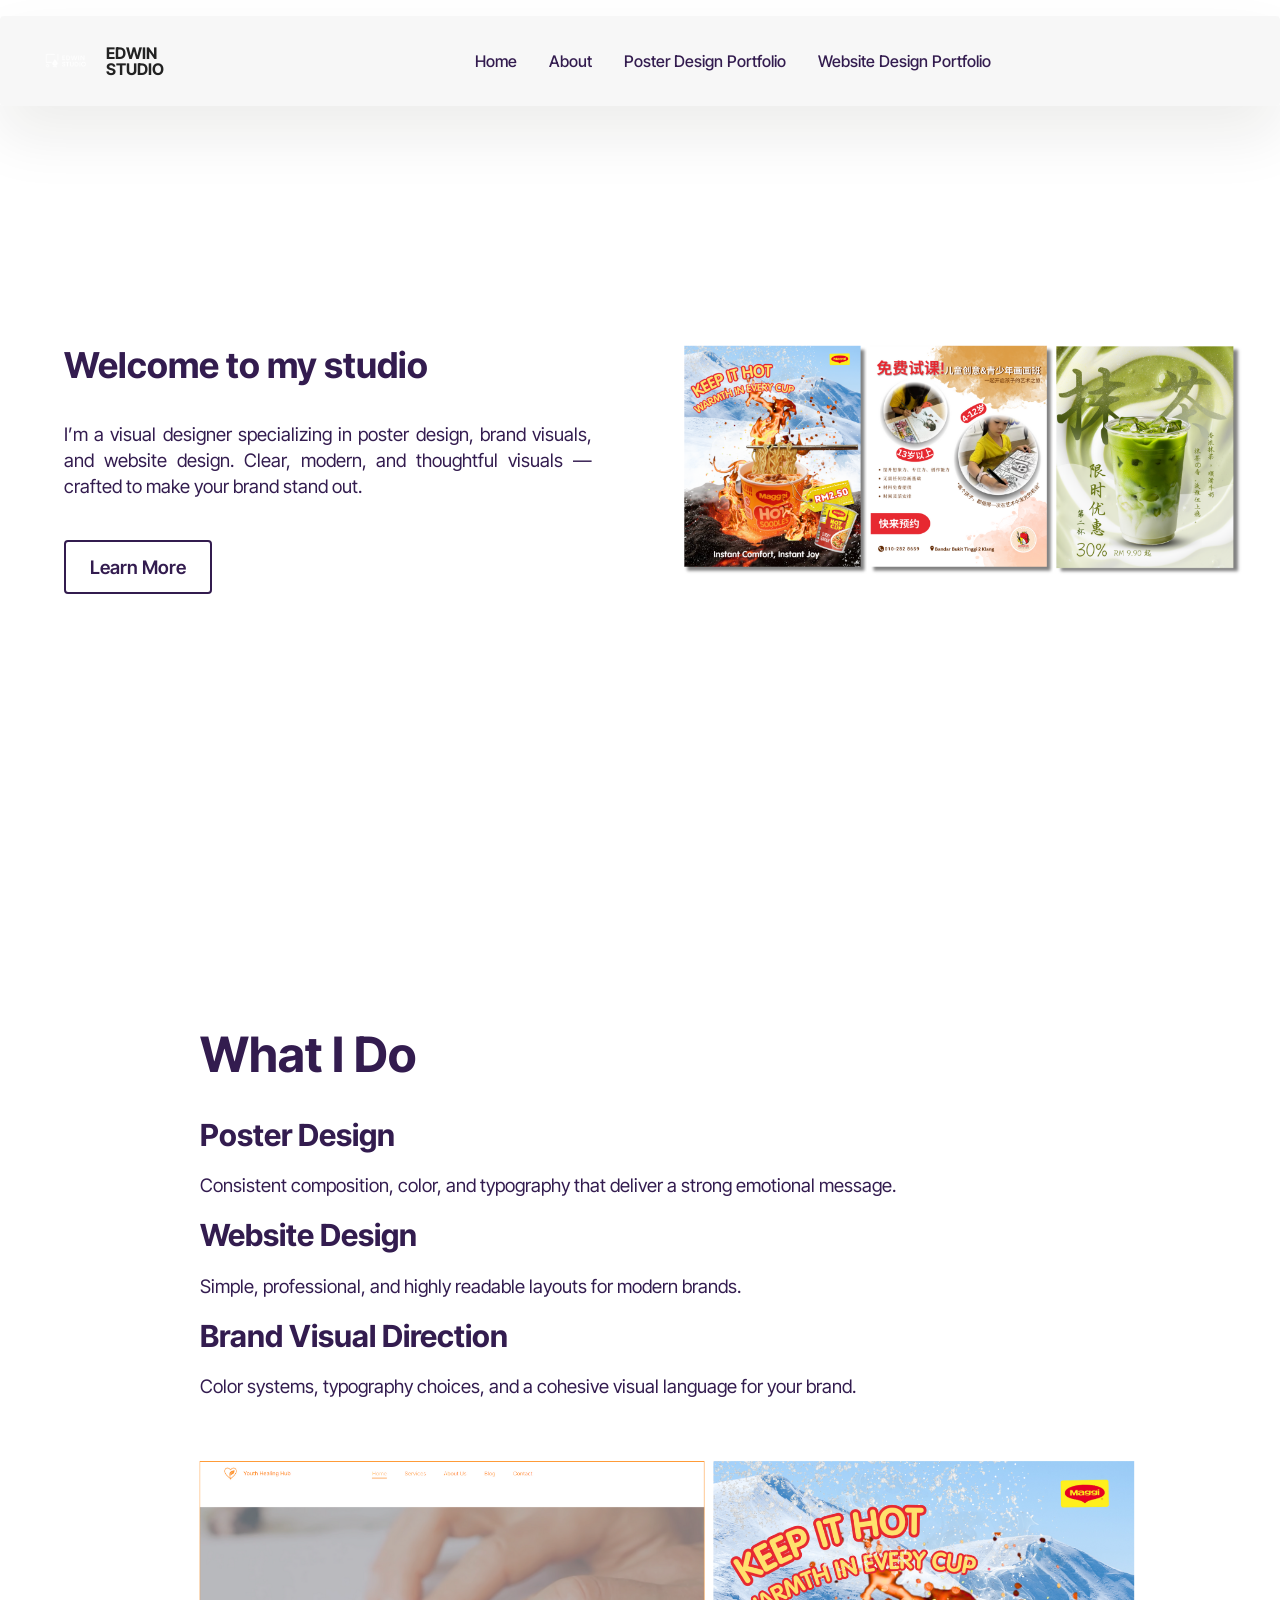
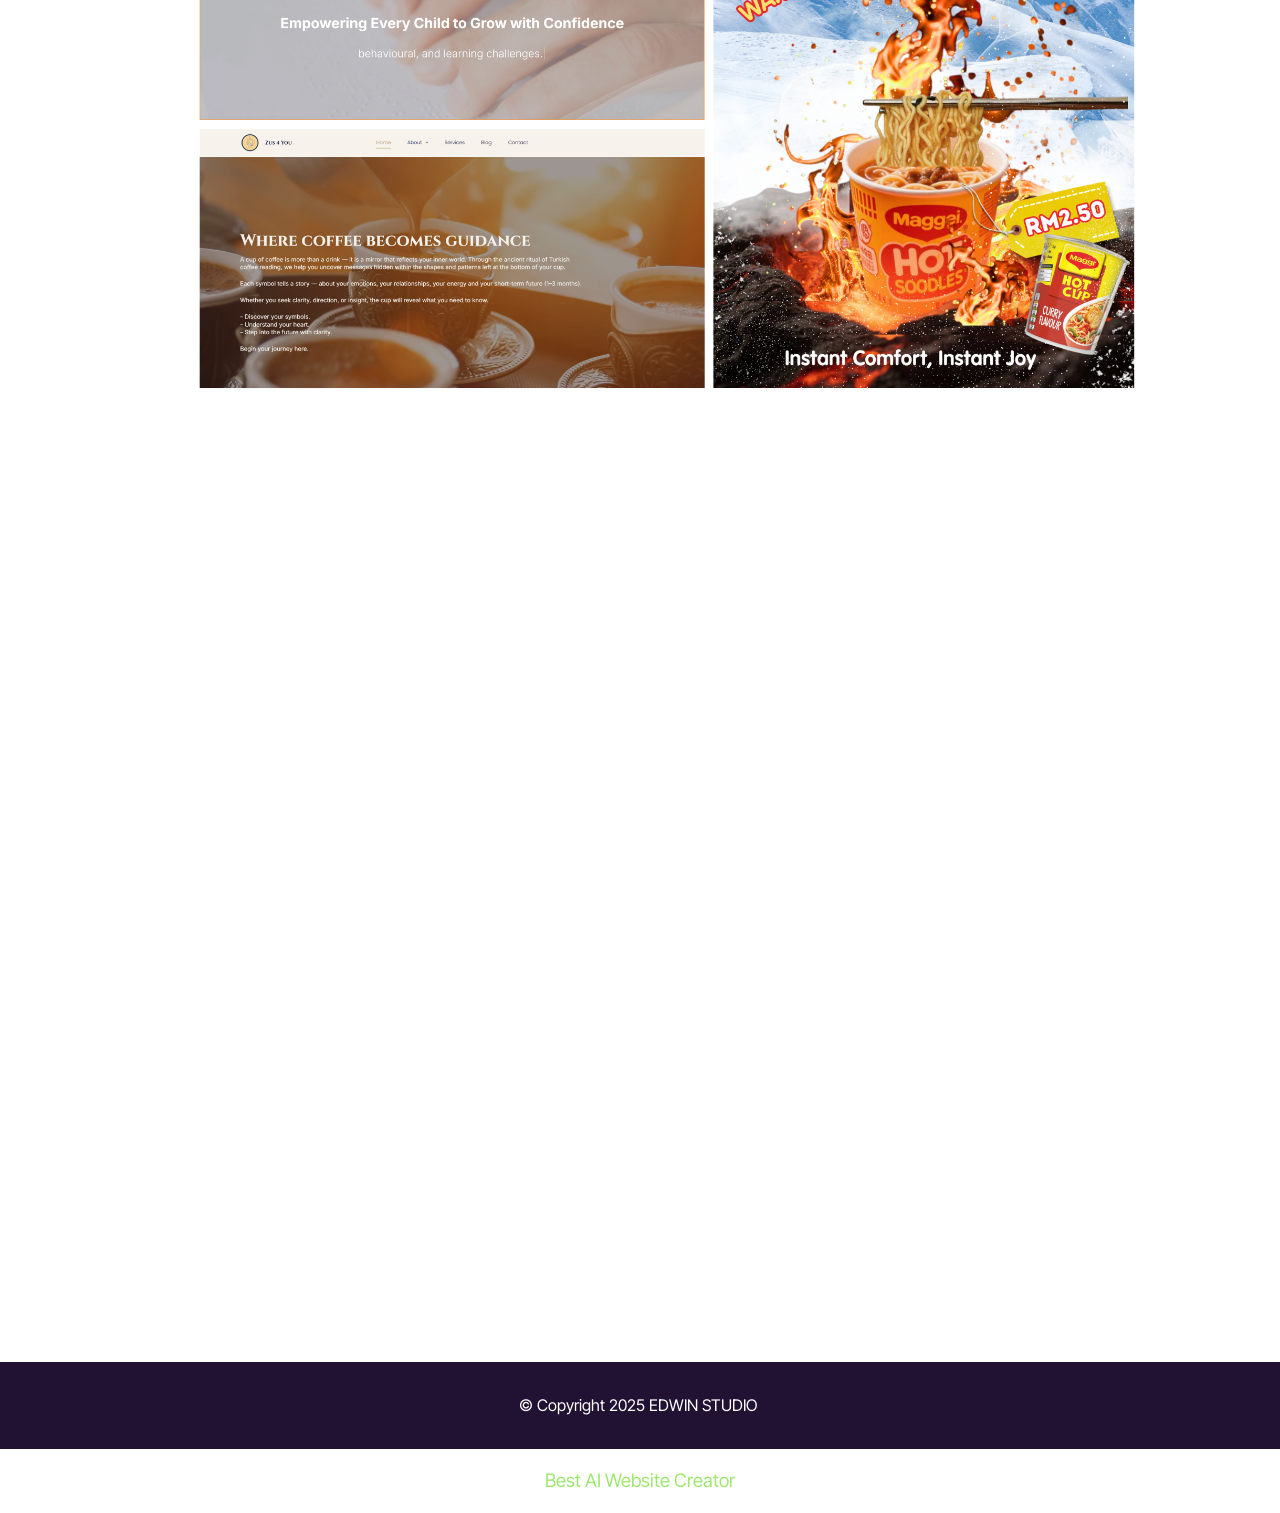
==== commit a82eead7: "create github pages" ====
--- a/index.html
+++ b/index.html
@@ -18,7 +18,7 @@
   <link rel="stylesheet" href="assets/theme/css/style.css">
   <link rel="preload" href="https://fonts.googleapis.com/css?family=Inter+Tight:100,200,300,400,500,600,700,800,900,100i,200i,300i,400i,500i,600i,700i,800i,900i&display=swap" as="style" onload="this.onload=null;this.rel='stylesheet'">
   <noscript><link rel="stylesheet" href="https://fonts.googleapis.com/css?family=Inter+Tight:100,200,300,400,500,600,700,800,900,100i,200i,300i,400i,500i,600i,700i,800i,900i&display=swap"></noscript>
-  <link rel="preload" as="style" href="assets/mobirise/css/mbr-additional.css?v=qlKXan"><link rel="stylesheet" href="assets/mobirise/css/mbr-additional.css?v=qlKXan" type="text/css">
+  <link rel="preload" as="style" href="assets/mobirise/css/mbr-additional.css?v=sixHys"><link rel="stylesheet" href="assets/mobirise/css/mbr-additional.css?v=sixHys" type="text/css">
 
   
   
@@ -80,7 +80,7 @@
 </strong>
 					<div><br></div><div><strong>Welcome to my studio</strong></div></h1>
 					<p class="mbr-text mbr-fonts-style mb-4 display-7">I’m a visual designer specializing in poster design, brand visuals, and website design. Clear, modern, and thoughtful visuals — crafted to make your brand stand out.</p>
-					<div class="mbr-section-btn mt-3"><a class="btn btn-success-outline display-7" href="https://mobiri.se">Get started</a></div>
+					<div class="mbr-section-btn mt-3"><a class="btn btn-success-outline display-7" href="about.html#header17-f">Learn More</a></div>
 				</div>
 			</div>
 		</div>
@@ -164,8 +164,8 @@
             </div>
         </div>
     </div>
-</section>
+</section><section class="display-7" style="padding: 0;align-items: center;justify-content: center;flex-wrap: wrap;    align-content: center;display: flex;position: relative;height: 4rem;"><a href="https://mobiri.se/4250549" style="flex: 1 1;height: 4rem;position: absolute;width: 100%;z-index: 1;"><img alt="" style="height: 4rem;" src="[data-uri]"></a><p style="margin: 0;text-align: center;" class="display-7">&#8204;</p><a style="z-index:1" href="https://mobirise.com/builder/ai-website-creator.html">Best AI Website Creator</a></section><script src="assets/bootstrap/js/bootstrap.bundle.min.js"></script>  <script src="assets/smoothscroll/smooth-scroll.js"></script>  <script src="assets/ytplayer/index.js"></script>  <script src="assets/dropdown/js/navbar-dropdown.js"></script>  <script src="assets/vimeoplayer/player.js"></script>  <script src="assets/theme/js/script.js"></script>  
   
   
 </body>
-</html>
+</html>
--- a/assets/theme/css/style.css
+++ b/assets/theme/css/style.css
@@ -0,0 +1,965 @@
+@charset "UTF-8";
+section {
+  background-color: #ffffff;
+}
+
+body {
+  font-style: normal;
+  line-height: 1.5;
+  font-weight: 400;
+  color: #232323;
+  position: relative;
+}
+
+button {
+  background-color: transparent;
+  border-color: transparent;
+}
+
+.embla__button,
+.carousel-control {
+  background-color: #edefea !important;
+  opacity: 0.8 !important;
+  color: #464845 !important;
+  border-color: #edefea !important;
+}
+
+.carousel .close,
+.modalWindow .close {
+  background-color: #edefea !important;
+  color: #464845 !important;
+  border-color: #edefea !important;
+  opacity: 0.8 !important;
+}
+
+.carousel .close:hover,
+.modalWindow .close:hover {
+  opacity: 1 !important;
+}
+
+.carousel-indicators li {
+  background-color: #edefea !important;
+  border: 2px solid #464845 !important;
+}
+
+.carousel-indicators li:hover,
+.carousel-indicators li:active {
+  opacity: 0.8 !important;
+}
+
+.embla__button:hover,
+.carousel-control:hover {
+  background-color: #edefea !important;
+  opacity: 1 !important;
+}
+
+.modalWindow-video-container {
+  height: 80%;
+}
+
+section,
+.container,
+.container-fluid {
+  position: relative;
+  word-wrap: break-word;
+}
+
+a.mbr-iconfont:hover {
+  text-decoration: none;
+}
+
+.article .lead p,
+.article .lead ul,
+.article .lead ol,
+.article .lead pre,
+.article .lead blockquote {
+  margin-bottom: 0;
+}
+
+a {
+  font-style: normal;
+  font-weight: 400;
+  cursor: pointer;
+}
+a, a:hover {
+  text-decoration: none;
+}
+
+.mbr-section-title {
+  font-style: normal;
+  line-height: 1.3;
+}
+
+.mbr-section-subtitle {
+  line-height: 1.3;
+}
+
+.mbr-text {
+  font-style: normal;
+  line-height: 1.7;
+}
+
+h1,
+h2,
+h3,
+h4,
+h5,
+h6,
+.display-1,
+.display-2,
+.display-4,
+.display-5,
+.display-7,
+span,
+p,
+a {
+  line-height: 1;
+  word-break: break-word;
+  word-wrap: break-word;
+  font-weight: 400;
+}
+
+b,
+strong {
+  font-weight: bold;
+}
+
+input:-webkit-autofill, input:-webkit-autofill:hover, input:-webkit-autofill:focus, input:-webkit-autofill:active {
+  transition-delay: 9999s;
+  -webkit-transition-property: background-color, color;
+  transition-property: background-color, color;
+}
+
+textarea[type=hidden] {
+  display: none;
+}
+
+section {
+  background-position: 50% 50%;
+  background-repeat: no-repeat;
+  background-size: cover;
+}
+section .mbr-background-video,
+section .mbr-background-video-preview {
+  position: absolute;
+  bottom: 0;
+  left: 0;
+  right: 0;
+  top: 0;
+}
+
+.hidden {
+  visibility: hidden;
+}
+
+.mbr-z-index20 {
+  z-index: 20;
+}
+
+/*! Base colors */
+.mbr-white {
+  color: #ffffff;
+}
+
+.mbr-black {
+  color: #111111;
+}
+
+.mbr-bg-white {
+  background-color: #ffffff;
+}
+
+.mbr-bg-black {
+  background-color: #000000;
+}
+
+/*! Text-aligns */
+.align-left {
+  text-align: left;
+}
+
+.align-center {
+  text-align: center;
+}
+
+.align-right {
+  text-align: right;
+}
+
+/*! Font-weight  */
+.mbr-light {
+  font-weight: 300;
+}
+
+.mbr-regular {
+  font-weight: 400;
+}
+
+.mbr-semibold {
+  font-weight: 500;
+}
+
+.mbr-bold {
+  font-weight: 700;
+}
+
+/*! Media  */
+.media-content {
+  flex-basis: 100%;
+}
+
+.media-container-row {
+  display: flex;
+  flex-direction: row;
+  flex-wrap: wrap;
+  justify-content: center;
+  align-content: center;
+  align-items: start;
+}
+.media-container-row .media-size-item {
+  width: 400px;
+}
+
+.media-container-column {
+  display: flex;
+  flex-direction: column;
+  flex-wrap: wrap;
+  justify-content: center;
+  align-content: center;
+  align-items: stretch;
+}
+.media-container-column > * {
+  width: 100%;
+}
+
+@media (min-width: 992px) {
+  .media-container-row {
+    flex-wrap: nowrap;
+  }
+}
+figure {
+  margin-bottom: 0;
+  overflow: hidden;
+}
+
+figure[mbr-media-size] {
+  transition: width 0.1s;
+}
+
+img,
+iframe {
+  display: block;
+  width: 100%;
+}
+
+.card {
+  background-color: transparent;
+  border: none;
+}
+
+.card-box {
+  width: 100%;
+}
+
+.card-img {
+  text-align: center;
+  flex-shrink: 0;
+  -webkit-flex-shrink: 0;
+}
+
+.media {
+  max-width: 100%;
+  margin: 0 auto;
+}
+
+.mbr-figure {
+  align-self: center;
+}
+
+.media-container > div {
+  max-width: 100%;
+}
+
+.mbr-figure img,
+.card-img img {
+  width: 100%;
+}
+
+@media (max-width: 991px) {
+  .media-size-item {
+    width: auto !important;
+  }
+  .media {
+    width: auto;
+  }
+  .mbr-figure {
+    width: 100% !important;
+  }
+}
+/*! Buttons */
+.mbr-section-btn {
+  margin-left: -0.6rem;
+  margin-right: -0.6rem;
+  font-size: 0;
+}
+
+.btn {
+  font-weight: 600;
+  border-width: 1px;
+  font-style: normal;
+  margin: 0.6rem 0.6rem;
+  white-space: normal;
+  transition: all 0.2s ease-in-out;
+  display: inline-flex;
+  align-items: center;
+  justify-content: center;
+  word-break: break-word;
+}
+
+.btn-sm {
+  font-weight: 600;
+  letter-spacing: 0px;
+  transition: all 0.3s ease-in-out;
+}
+
+.btn-md {
+  font-weight: 600;
+  letter-spacing: 0px;
+  transition: all 0.3s ease-in-out;
+}
+
+.btn-lg {
+  font-weight: 600;
+  letter-spacing: 0px;
+  transition: all 0.3s ease-in-out;
+}
+
+.btn-form {
+  margin: 0;
+}
+.btn-form:hover {
+  cursor: pointer;
+}
+
+nav .mbr-section-btn {
+  margin-left: 0rem;
+  margin-right: 0rem;
+}
+
+/*! Btn icon margin */
+.btn .mbr-iconfont,
+.btn.btn-sm .mbr-iconfont {
+  order: 1;
+  cursor: pointer;
+  margin-left: 0.5rem;
+  vertical-align: sub;
+}
+
+.btn.btn-md .mbr-iconfont,
+.btn.btn-md .mbr-iconfont {
+  margin-left: 0.8rem;
+}
+
+.mbr-regular {
+  font-weight: 400;
+}
+
+.mbr-semibold {
+  font-weight: 500;
+}
+
+.mbr-bold {
+  font-weight: 700;
+}
+
+[type=submit] {
+  -webkit-appearance: none;
+}
+
+/*! Full-screen */
+.mbr-fullscreen .mbr-overlay {
+  min-height: 100vh;
+}
+
+.mbr-fullscreen {
+  display: flex;
+  display: -moz-flex;
+  display: -ms-flex;
+  display: -o-flex;
+  align-items: center;
+  min-height: 100vh;
+  padding-top: 3rem;
+  padding-bottom: 3rem;
+}
+
+/*! Map */
+.map {
+  height: 25rem;
+  position: relative;
+}
+.map iframe {
+  width: 100%;
+  height: 100%;
+}
+
+/*! Scroll to top arrow */
+.mbr-arrow-up {
+  bottom: 25px;
+  right: 90px;
+  position: fixed;
+  text-align: right;
+  z-index: 5000;
+  color: #ffffff;
+  font-size: 22px;
+}
+
+.mbr-arrow-up a {
+  background: rgba(0, 0, 0, 0.2);
+  border-radius: 50%;
+  color: #fff;
+  display: inline-block;
+  height: 60px;
+  width: 60px;
+  border: 2px solid #fff;
+  outline-style: none !important;
+  position: relative;
+  text-decoration: none;
+  transition: all 0.3s ease-in-out;
+  cursor: pointer;
+  text-align: center;
+}
+.mbr-arrow-up a:hover {
+  background-color: rgba(0, 0, 0, 0.4);
+}
+.mbr-arrow-up a i {
+  line-height: 60px;
+}
+
+.mbr-arrow-up-icon {
+  display: block;
+  color: #fff;
+}
+
+.mbr-arrow-up-icon::before {
+  content: "›";
+  display: inline-block;
+  font-family: serif;
+  font-size: 22px;
+  line-height: 1;
+  font-style: normal;
+  position: relative;
+  top: 6px;
+  left: -4px;
+  transform: rotate(-90deg);
+}
+
+/*! Arrow Down */
+.mbr-arrow {
+  position: absolute;
+  bottom: 45px;
+  left: 50%;
+  width: 60px;
+  height: 60px;
+  cursor: pointer;
+  background-color: rgba(80, 80, 80, 0.5);
+  border-radius: 50%;
+  transform: translateX(-50%);
+}
+@media (max-width: 767px) {
+  .mbr-arrow {
+    display: none;
+  }
+}
+.mbr-arrow > a {
+  display: inline-block;
+  text-decoration: none;
+  outline-style: none;
+  animation: arrowdown 1.7s ease-in-out infinite;
+  color: #ffffff;
+}
+.mbr-arrow > a > i {
+  position: absolute;
+  top: -2px;
+  left: 15px;
+  font-size: 2rem;
+}
+
+#scrollToTop a i::before {
+  content: "";
+  position: absolute;
+  display: block;
+  border-bottom: 2.5px solid #fff;
+  border-left: 2.5px solid #fff;
+  width: 27.8%;
+  height: 27.8%;
+  left: 50%;
+  top: 51%;
+  transform: translateY(-30%) translateX(-50%) rotate(135deg);
+}
+
+@keyframes arrowdown {
+  0% {
+    transform: translateY(0px);
+  }
+  50% {
+    transform: translateY(-5px);
+  }
+  100% {
+    transform: translateY(0px);
+  }
+}
+@media (max-width: 500px) {
+  .mbr-arrow-up {
+    left: 0;
+    right: 0;
+    text-align: center;
+  }
+}
+/*Gradients animation*/
+@keyframes gradient-animation {
+  from {
+    background-position: 0% 100%;
+    animation-timing-function: ease-in-out;
+  }
+  to {
+    background-position: 100% 0%;
+    animation-timing-function: ease-in-out;
+  }
+}
+.bg-gradient {
+  background-size: 200% 200%;
+  animation: gradient-animation 5s infinite alternate;
+  -webkit-animation: gradient-animation 5s infinite alternate;
+}
+
+.menu .navbar-brand {
+  display: -webkit-flex;
+}
+.menu .navbar-brand span {
+  display: flex;
+  display: -webkit-flex;
+}
+.menu .navbar-brand .navbar-caption-wrap {
+  display: -webkit-flex;
+}
+.menu .navbar-brand .navbar-logo img {
+  display: -webkit-flex;
+  width: auto;
+}
+@media (min-width: 768px) and (max-width: 991px) {
+  .menu .navbar-toggleable-sm .navbar-nav {
+    display: -ms-flexbox;
+  }
+}
+@media (max-width: 991px) {
+  .menu .navbar-collapse {
+    max-height: 93.5vh;
+  }
+  .menu .navbar-collapse.show {
+    overflow: auto;
+  }
+}
+@media (min-width: 992px) {
+  .menu .navbar-nav.nav-dropdown {
+    display: -webkit-flex;
+  }
+  .menu .navbar-toggleable-sm .navbar-collapse {
+    display: -webkit-flex !important;
+  }
+  .menu .collapsed .navbar-collapse {
+    max-height: 93.5vh;
+  }
+  .menu .collapsed .navbar-collapse.show {
+    overflow: auto;
+  }
+}
+@media (max-width: 767px) {
+  .menu .navbar-collapse {
+    max-height: 80vh;
+  }
+}
+
+.nav-link .mbr-iconfont {
+  margin-right: 0.5rem;
+}
+
+.navbar {
+  display: -webkit-flex;
+  -webkit-flex-wrap: wrap;
+  -webkit-align-items: center;
+  -webkit-justify-content: space-between;
+}
+
+.navbar-collapse {
+  -webkit-flex-basis: 100%;
+  -webkit-flex-grow: 1;
+  -webkit-align-items: center;
+}
+
+.nav-dropdown .link {
+  padding: 0.667em 1.667em !important;
+  margin: 0 !important;
+}
+
+.nav {
+  display: -webkit-flex;
+  -webkit-flex-wrap: wrap;
+}
+
+.row {
+  display: -webkit-flex;
+  -webkit-flex-wrap: wrap;
+}
+
+.justify-content-center {
+  -webkit-justify-content: center;
+}
+
+.form-inline {
+  display: -webkit-flex;
+}
+
+.card-wrapper {
+  -webkit-flex: 1;
+}
+
+.carousel-control {
+  z-index: 10;
+  display: -webkit-flex;
+}
+
+.carousel-controls {
+  display: -webkit-flex;
+}
+
+.media {
+  display: -webkit-flex;
+}
+
+.form-group:focus {
+  outline: none;
+}
+
+.jq-selectbox__select {
+  padding: 7px 0;
+  position: relative;
+}
+
+.jq-selectbox__dropdown {
+  overflow: hidden;
+  border-radius: 10px;
+  position: absolute;
+  top: 100%;
+  left: 0 !important;
+  width: 100% !important;
+}
+
+.jq-selectbox__trigger-arrow {
+  right: 0;
+  transform: translateY(-50%);
+}
+
+.jq-selectbox li {
+  padding: 1.07em 0.5em;
+}
+
+input[type=range] {
+  padding-left: 0 !important;
+  padding-right: 0 !important;
+}
+
+.modal-dialog,
+.modal-content {
+  height: 100%;
+}
+
+.modal-dialog .carousel-inner {
+  height: calc(100vh - 1.75rem);
+}
+@media (max-width: 575px) {
+  .modal-dialog .carousel-inner {
+    height: calc(100vh - 1rem);
+  }
+}
+
+.carousel-item {
+  text-align: center;
+}
+
+.carousel-item img {
+  margin: auto;
+}
+
+.navbar-toggler {
+  align-self: flex-start;
+  padding: 0.25rem 0.75rem;
+  font-size: 1.25rem;
+  line-height: 1;
+  background: transparent;
+  border: 1px solid transparent;
+  border-radius: 0.25rem;
+}
+
+.navbar-toggler:focus,
+.navbar-toggler:hover {
+  text-decoration: none;
+  box-shadow: none;
+}
+
+.navbar-toggler-icon {
+  display: inline-block;
+  width: 1.5em;
+  height: 1.5em;
+  vertical-align: middle;
+  content: "";
+  background: no-repeat center center;
+  background-size: 100% 100%;
+}
+
+.navbar-toggler-left {
+  position: absolute;
+  left: 1rem;
+}
+
+.navbar-toggler-right {
+  position: absolute;
+  right: 1rem;
+}
+
+.card-img {
+  width: auto;
+}
+
+.menu .navbar.collapsed:not(.beta-menu) {
+  flex-direction: column;
+}
+
+.carousel-item.active,
+.carousel-item-next,
+.carousel-item-prev {
+  display: flex;
+}
+
+.note-air-layout .dropup .dropdown-menu,
+.note-air-layout .navbar-fixed-bottom .dropdown .dropdown-menu {
+  bottom: initial !important;
+}
+
+html,
+body {
+  height: auto;
+  min-height: 100vh;
+}
+
+.dropup .dropdown-toggle::after {
+  display: none;
+}
+
+.form-asterisk {
+  font-family: initial;
+  position: absolute;
+  top: -2px;
+  font-weight: normal;
+}
+
+.form-control-label {
+  position: relative;
+  cursor: pointer;
+  margin-bottom: 0.357em;
+  padding: 0;
+}
+
+.alert {
+  color: #ffffff;
+  border-radius: 0;
+  border: 0;
+  font-size: 1.1rem;
+  line-height: 1.5;
+  margin-bottom: 1.875rem;
+  padding: 1.25rem;
+  position: relative;
+  text-align: center;
+}
+.alert.alert-form::after {
+  background-color: inherit;
+  bottom: -7px;
+  content: "";
+  display: block;
+  height: 14px;
+  left: 50%;
+  margin-left: -7px;
+  position: absolute;
+  transform: rotate(45deg);
+  width: 14px;
+}
+
+.form-control {
+  background-color: #ffffff;
+  background-clip: border-box;
+  color: #232323;
+  line-height: 1rem !important;
+  height: auto;
+  padding: 1.2rem 2rem;
+  transition: border-color 0.25s ease 0s;
+  border: 1px solid transparent !important;
+  border-radius: 4px;
+  box-shadow: rgba(0, 0, 0, 0.07) 0px 1px 1px 0px, rgba(0, 0, 0, 0.07) 0px 1px 3px 0px, rgba(0, 0, 0, 0.03) 0px 0px 0px 1px;
+}
+.form-active .form-control:invalid {
+  border-color: red;
+}
+
+.row > * {
+  padding-right: 1rem;
+  padding-left: 1rem;
+}
+
+form .row {
+  margin-left: -0.6rem;
+  margin-right: -0.6rem;
+}
+form .row [class*=col] {
+  padding-left: 0.6rem;
+  padding-right: 0.6rem;
+}
+
+form .mbr-section-btn {
+  padding-left: 0.6rem;
+  padding-right: 0.6rem;
+}
+
+form .form-check-input {
+  margin-top: 0.5;
+}
+
+textarea.form-control {
+  line-height: 1.5rem !important;
+}
+
+.form-group {
+  margin-bottom: 1.2rem;
+}
+
+.form-control,
+form .btn {
+  min-height: 48px;
+}
+
+.gdpr-block label span.textGDPR input[name=gdpr] {
+  top: 7px;
+}
+
+.form-control:focus {
+  box-shadow: none;
+}
+
+:focus {
+  outline: none;
+}
+
+.mbr-overlay {
+  background-color: #000;
+  bottom: 0;
+  left: 0;
+  opacity: 0.5;
+  position: absolute;
+  right: 0;
+  top: 0;
+  z-index: 0;
+  pointer-events: none;
+}
+
+blockquote {
+  font-style: italic;
+  padding: 3rem;
+  font-size: 1.09rem;
+  position: relative;
+  border-left: 3px solid;
+}
+
+ul,
+ol,
+pre,
+blockquote {
+  margin-bottom: 2.3125rem;
+}
+
+.mt-4 {
+  margin-top: 2rem !important;
+}
+
+.mb-4 {
+  margin-bottom: 2rem !important;
+}
+
+.container,
+.container-fluid {
+  padding-left: 16px;
+  padding-right: 16px;
+}
+
+.row {
+  margin-left: -16px;
+  margin-right: -16px;
+}
+.row > [class*=col] {
+  padding-left: 16px;
+  padding-right: 16px;
+}
+
+@media (min-width: 992px) {
+  .container-fluid {
+    padding-left: 32px;
+    padding-right: 32px;
+  }
+}
+@media (max-width: 991px) {
+  .mbr-container {
+    padding-left: 16px;
+    padding-right: 16px;
+  }
+}
+.app-video-wrapper > img {
+  opacity: 1;
+}
+
+.app-video-wrapper {
+  background: transparent;
+}
+
+.item {
+  position: relative;
+}
+
+.dropdown-menu .dropdown-menu {
+  left: 100%;
+}
+
+.dropdown-item + .dropdown-menu {
+  display: none;
+}
+
+.dropdown-item:hover + .dropdown-menu,
+.dropdown-menu:hover {
+  display: block;
+}
+
+@media (min-aspect-ratio: 16/9) {
+  .mbr-video-foreground {
+    height: 300% !important;
+    top: -100% !important;
+  }
+}
+@media (max-aspect-ratio: 16/9) {
+  .mbr-video-foreground {
+    width: 300% !important;
+    left: -100% !important;
+  }
+}.engine {
+	position: absolute;
+	text-indent: -2400px;
+	text-align: center;
+	padding: 0;
+	top: 0;
+	left: -2400px;
+}
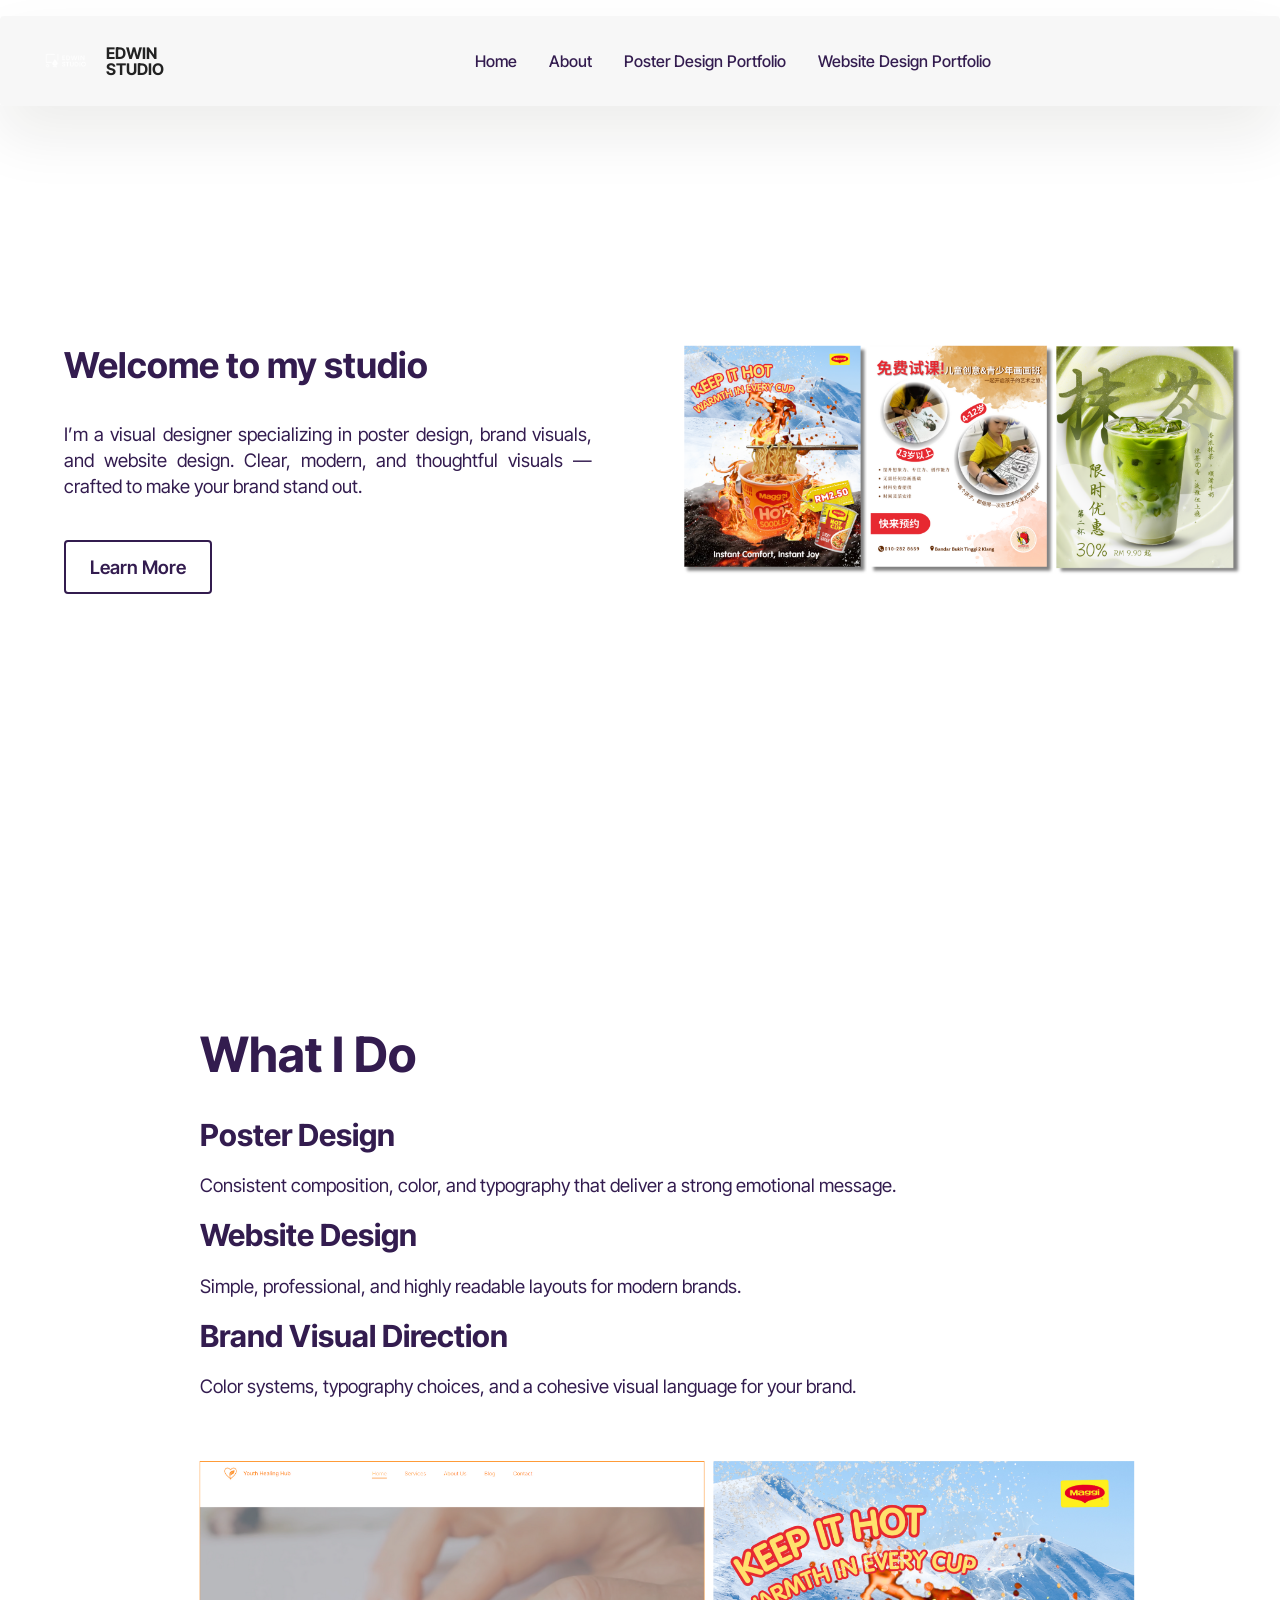
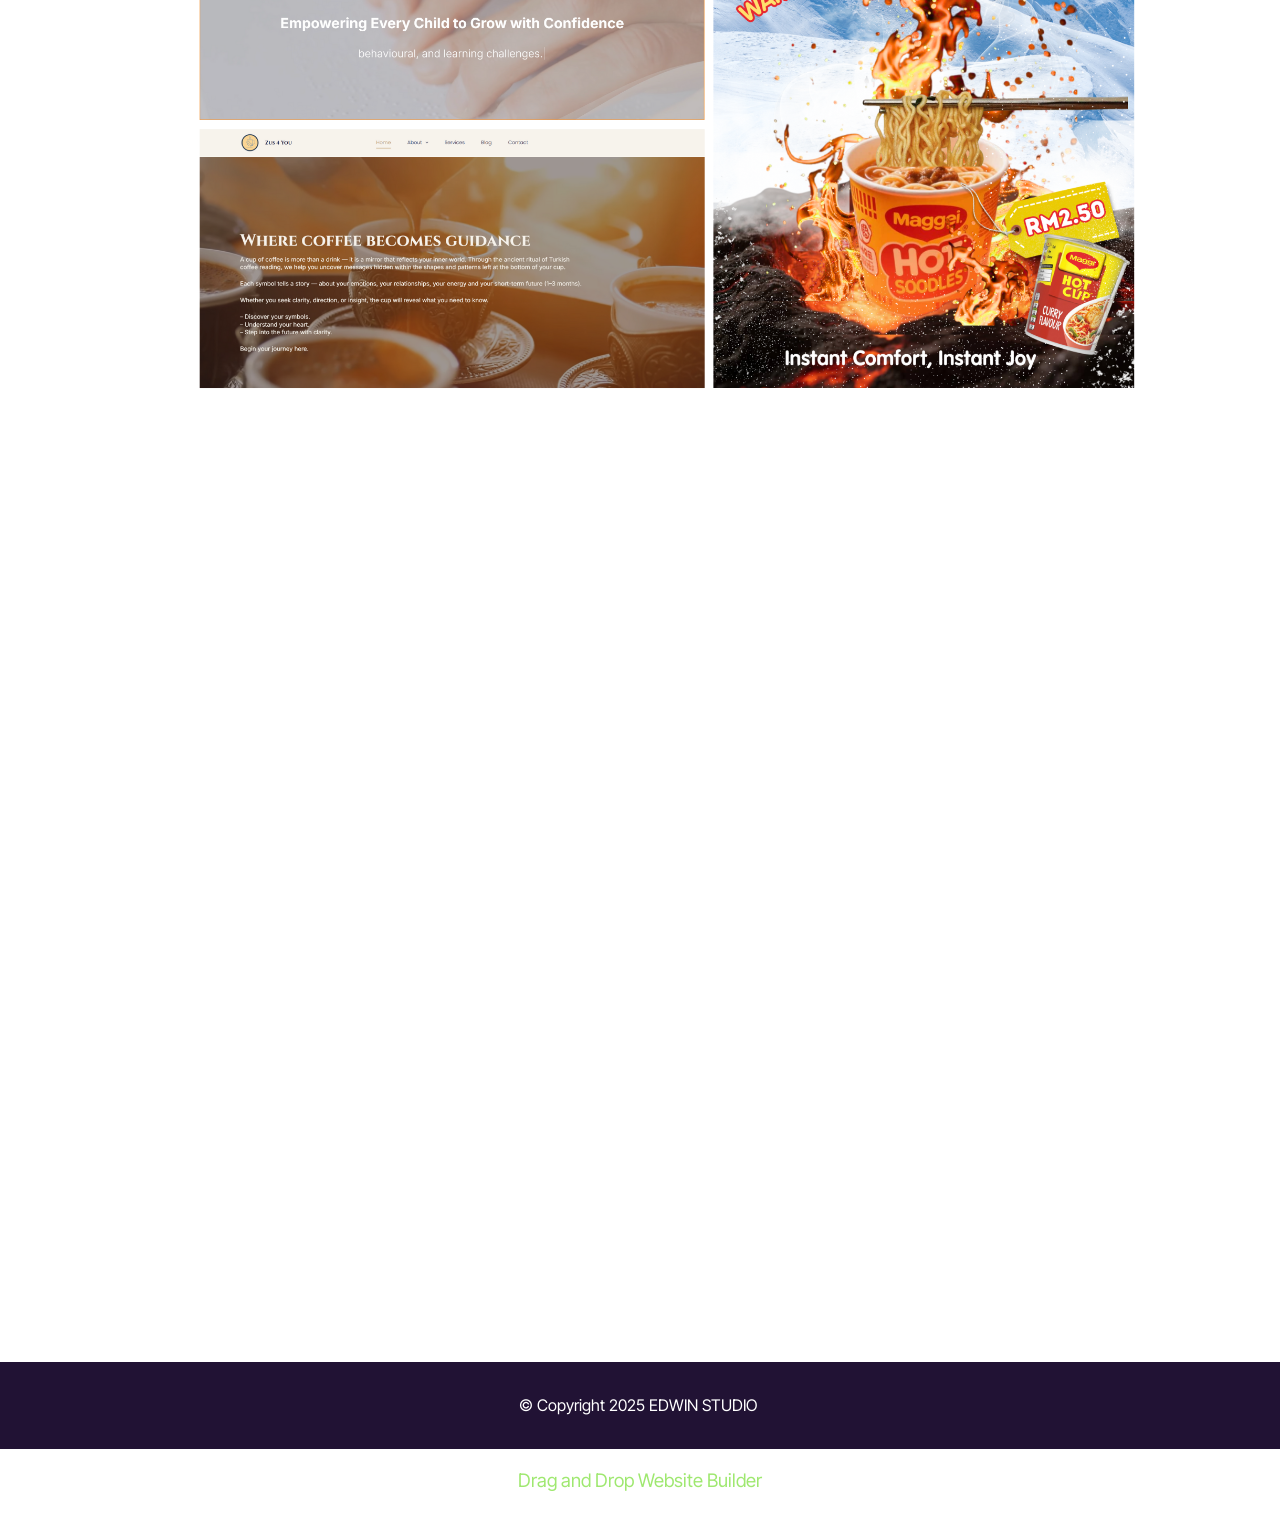
==== commit 4ee55244: "create github pages" ====
--- a/index.html
+++ b/index.html
@@ -18,7 +18,7 @@
   <link rel="stylesheet" href="assets/theme/css/style.css">
   <link rel="preload" href="https://fonts.googleapis.com/css?family=Inter+Tight:100,200,300,400,500,600,700,800,900,100i,200i,300i,400i,500i,600i,700i,800i,900i&display=swap" as="style" onload="this.onload=null;this.rel='stylesheet'">
   <noscript><link rel="stylesheet" href="https://fonts.googleapis.com/css?family=Inter+Tight:100,200,300,400,500,600,700,800,900,100i,200i,300i,400i,500i,600i,700i,800i,900i&display=swap"></noscript>
-  <link rel="preload" as="style" href="assets/mobirise/css/mbr-additional.css?v=sixHys"><link rel="stylesheet" href="assets/mobirise/css/mbr-additional.css?v=sixHys" type="text/css">
+  <link rel="preload" as="style" href="assets/mobirise/css/mbr-additional.css?v=WMdnr8"><link rel="stylesheet" href="assets/mobirise/css/mbr-additional.css?v=WMdnr8" type="text/css">
 
   
   
@@ -164,7 +164,7 @@
             </div>
         </div>
     </div>
-</section><section class="display-7" style="padding: 0;align-items: center;justify-content: center;flex-wrap: wrap;    align-content: center;display: flex;position: relative;height: 4rem;"><a href="https://mobiri.se/4250549" style="flex: 1 1;height: 4rem;position: absolute;width: 100%;z-index: 1;"><img alt="" style="height: 4rem;" src="[data-uri]"></a><p style="margin: 0;text-align: center;" class="display-7">&#8204;</p><a style="z-index:1" href="https://mobirise.com/builder/ai-website-creator.html">Best AI Website Creator</a></section><script src="assets/bootstrap/js/bootstrap.bundle.min.js"></script>  <script src="assets/smoothscroll/smooth-scroll.js"></script>  <script src="assets/ytplayer/index.js"></script>  <script src="assets/dropdown/js/navbar-dropdown.js"></script>  <script src="assets/vimeoplayer/player.js"></script>  <script src="assets/theme/js/script.js"></script>  
+</section><section class="display-7" style="padding: 0;align-items: center;justify-content: center;flex-wrap: wrap;    align-content: center;display: flex;position: relative;height: 4rem;"><a href="https://mobiri.se/4250549" style="flex: 1 1;height: 4rem;position: absolute;width: 100%;z-index: 1;"><img alt="" style="height: 4rem;" src="[data-uri]"></a><p style="margin: 0;text-align: center;" class="display-7">&#8204;</p><a style="z-index:1" href="https://mobirise.com/drag-drop-website-builder.html">Drag and Drop Website Builder</a></section><script src="assets/bootstrap/js/bootstrap.bundle.min.js"></script>  <script src="assets/smoothscroll/smooth-scroll.js"></script>  <script src="assets/ytplayer/index.js"></script>  <script src="assets/dropdown/js/navbar-dropdown.js"></script>  <script src="assets/vimeoplayer/player.js"></script>  <script src="assets/theme/js/script.js"></script>  
   
   
 </body>
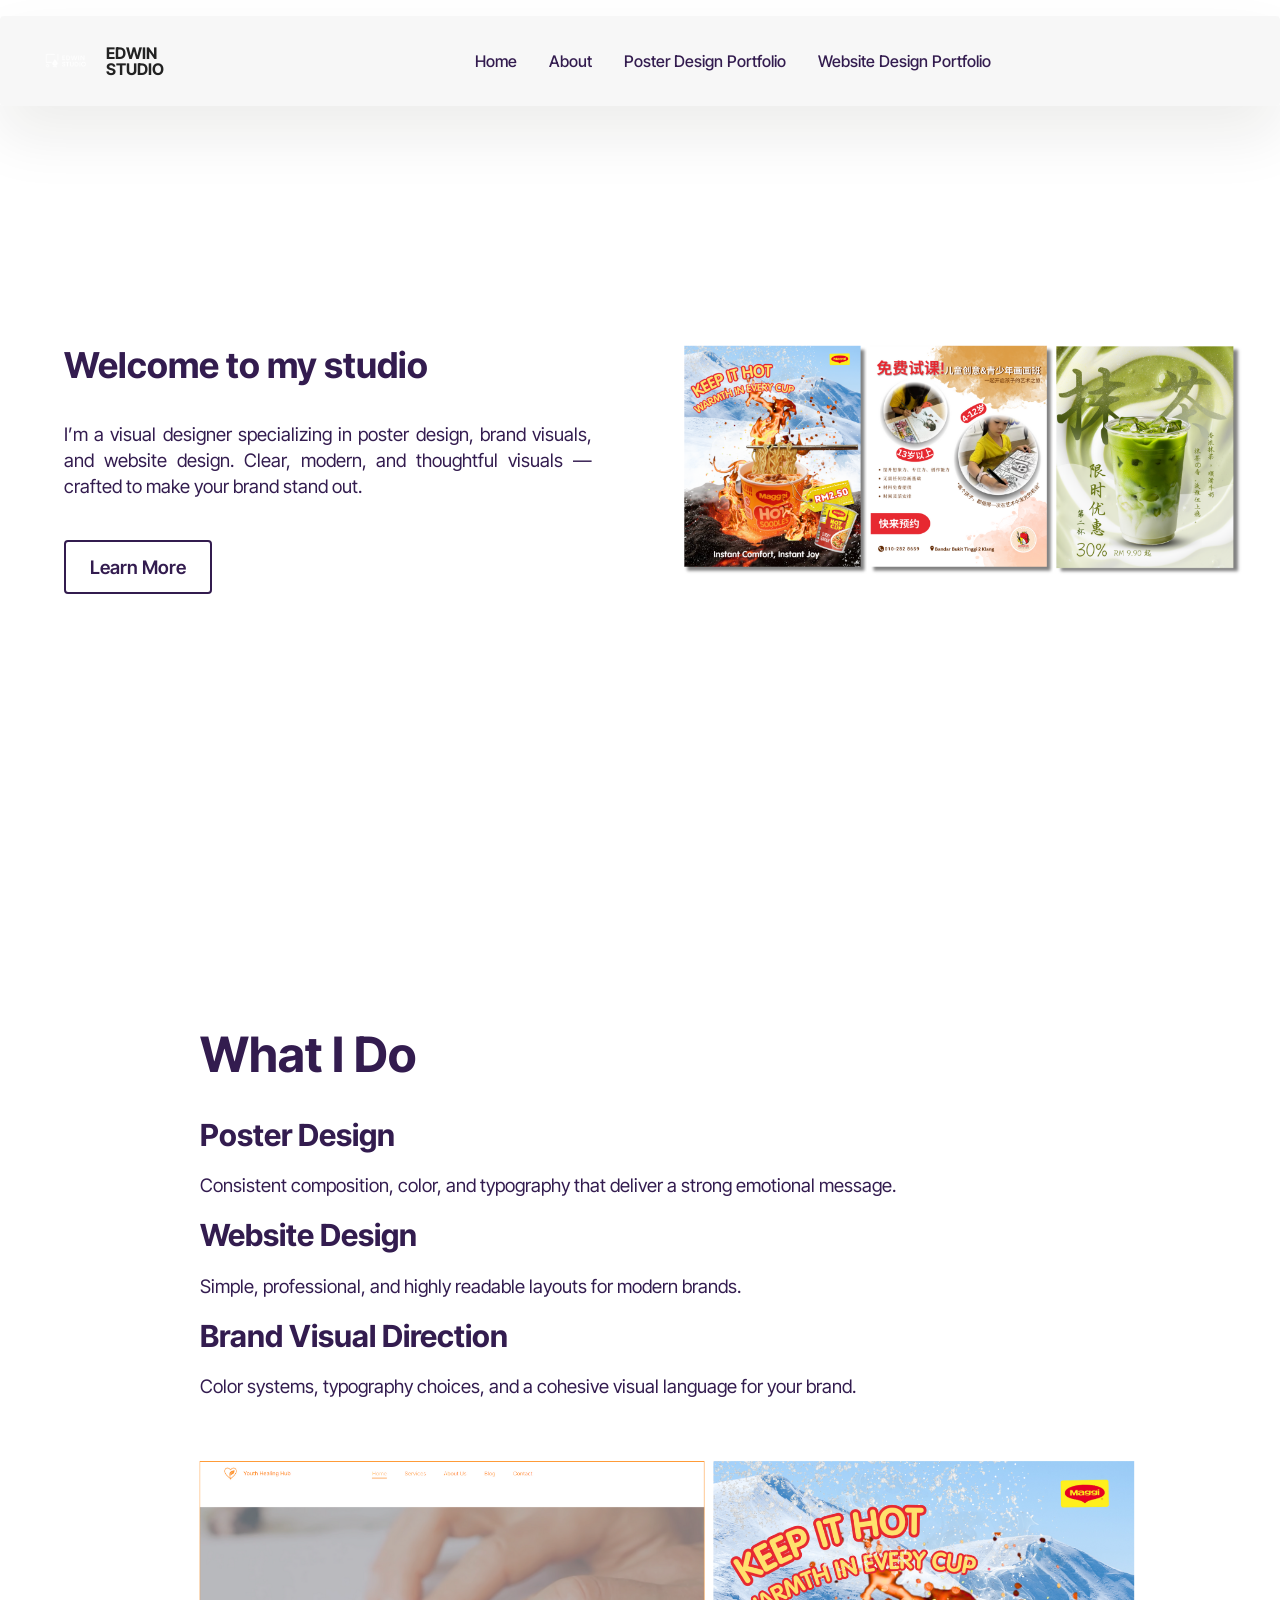
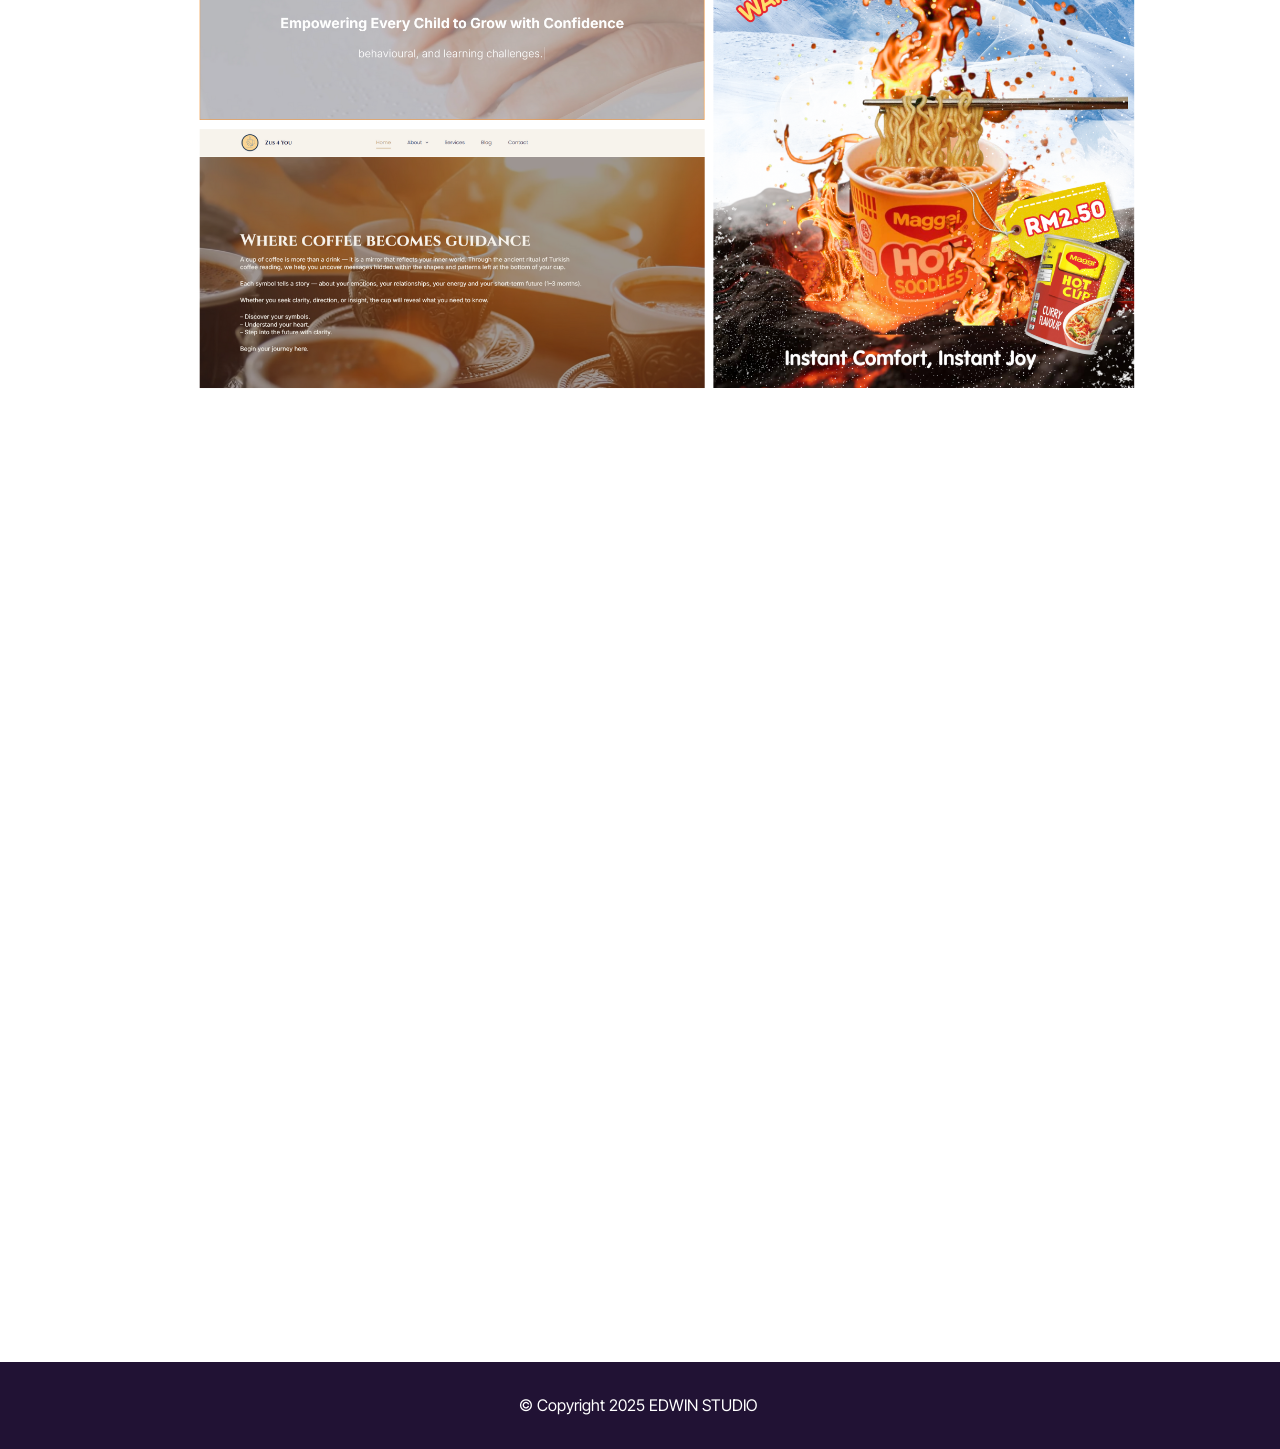
==== commit 483bdba8: "Update index.html" ====
--- a/index.html
+++ b/index.html
@@ -164,8 +164,8 @@
             </div>
         </div>
     </div>
-</section><section class="display-7" style="padding: 0;align-items: center;justify-content: center;flex-wrap: wrap;    align-content: center;display: flex;position: relative;height: 4rem;"><a href="https://mobiri.se/4250549" style="flex: 1 1;height: 4rem;position: absolute;width: 100%;z-index: 1;"><img alt="" style="height: 4rem;" src="[data-uri]"></a><p style="margin: 0;text-align: center;" class="display-7">&#8204;</p><a style="z-index:1" href="https://mobirise.com/drag-drop-website-builder.html">Drag and Drop Website Builder</a></section><script src="assets/bootstrap/js/bootstrap.bundle.min.js"></script>  <script src="assets/smoothscroll/smooth-scroll.js"></script>  <script src="assets/ytplayer/index.js"></script>  <script src="assets/dropdown/js/navbar-dropdown.js"></script>  <script src="assets/vimeoplayer/player.js"></script>  <script src="assets/theme/js/script.js"></script>  
+</section>
   
   
 </body>
-</html>+</html>
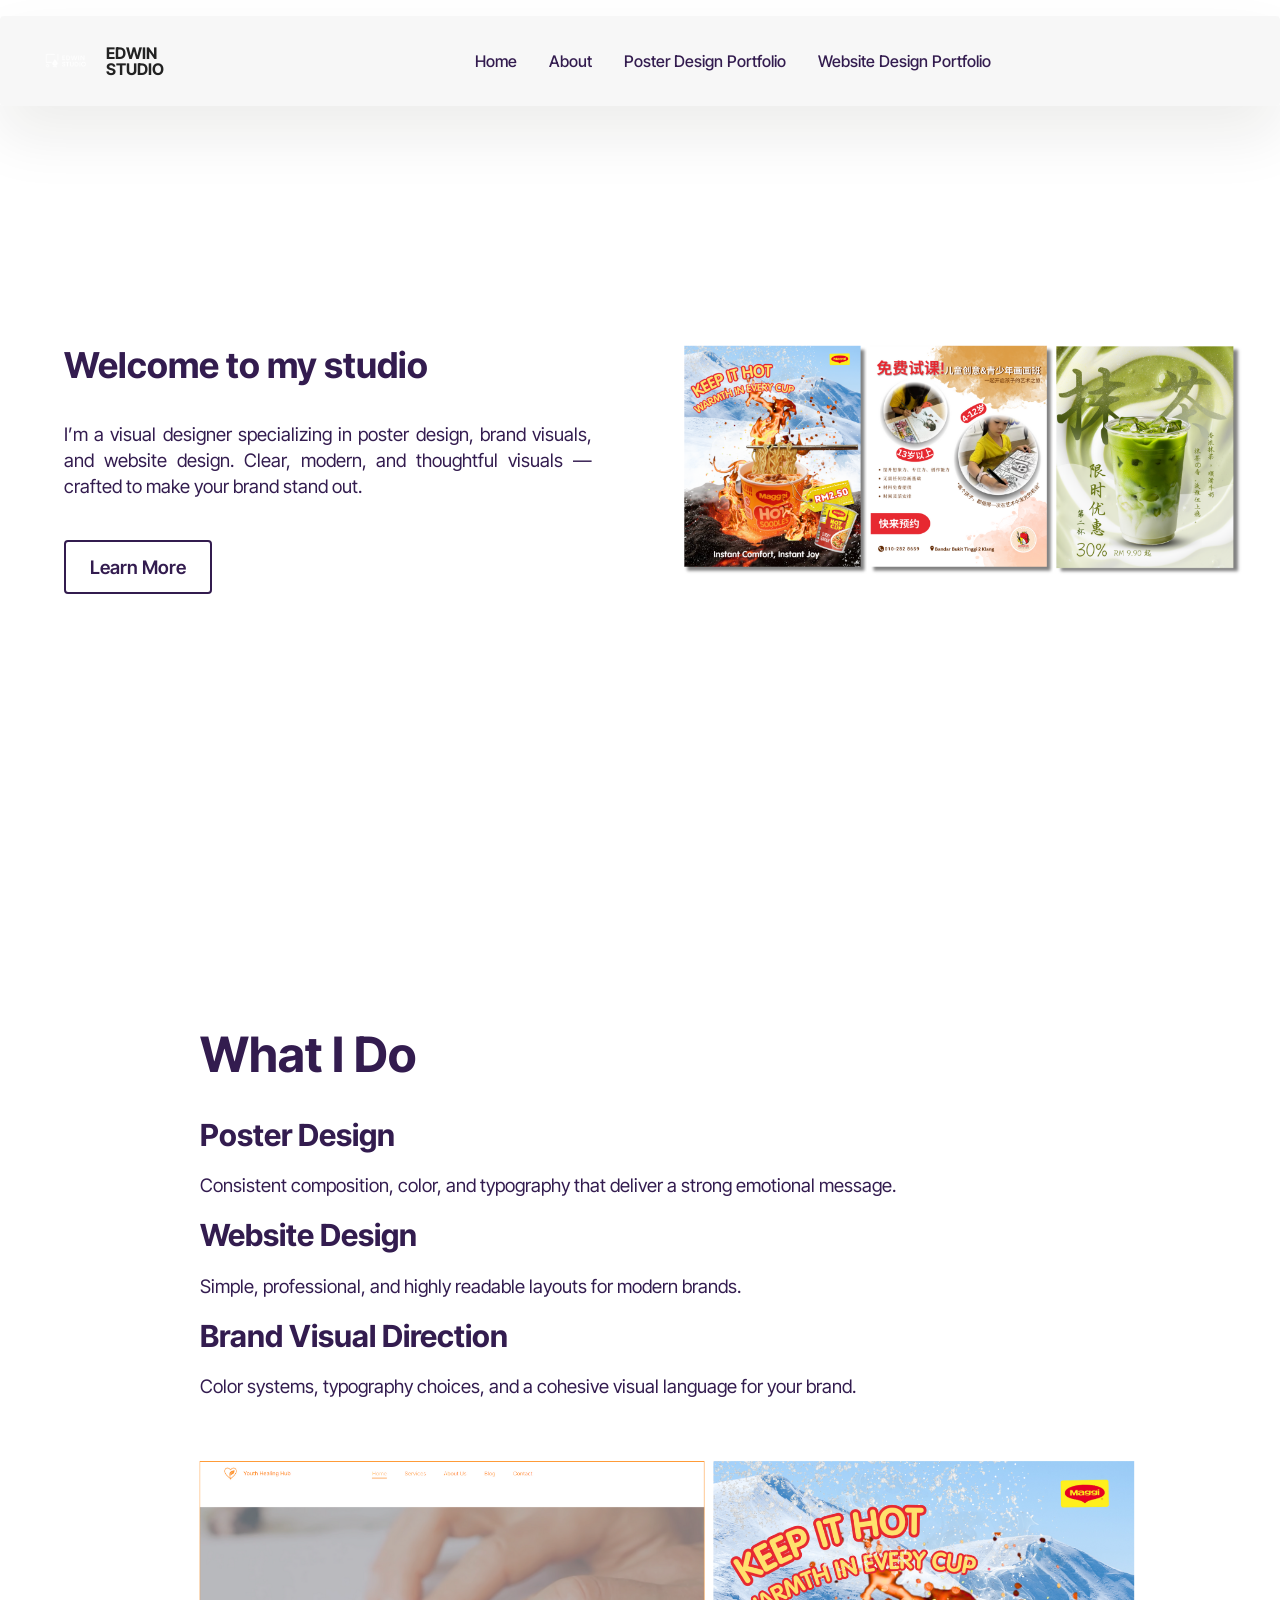
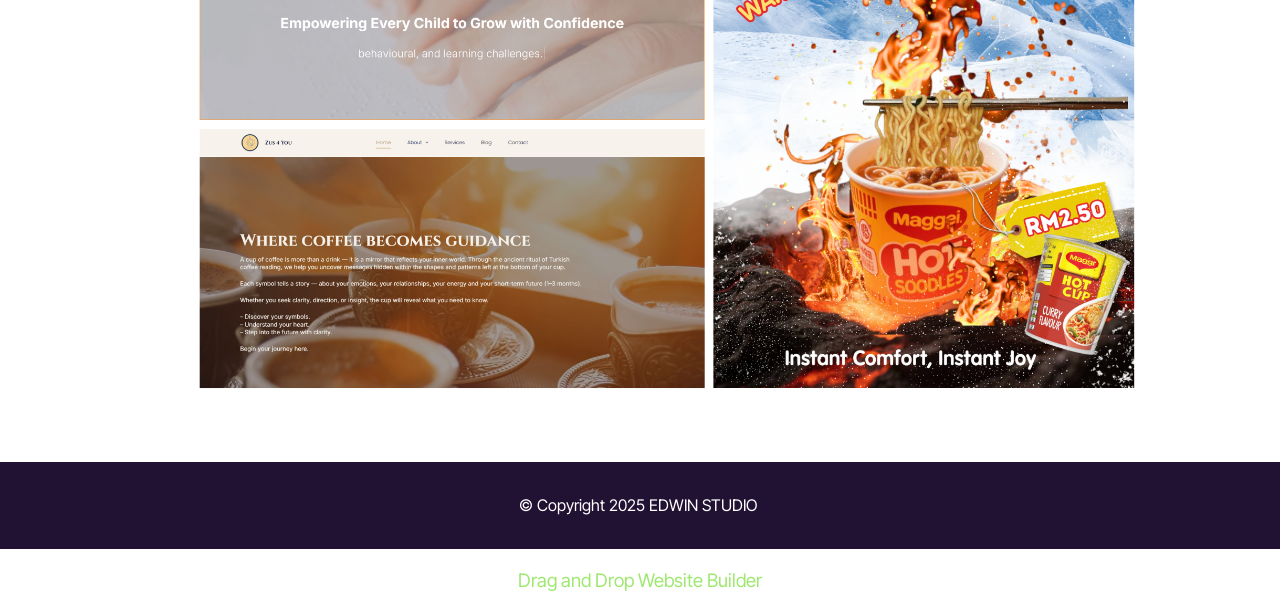
==== commit 0ed63f11: "create github pages" ====
--- a/index.html
+++ b/index.html
@@ -18,7 +18,7 @@
   <link rel="stylesheet" href="assets/theme/css/style.css">
   <link rel="preload" href="https://fonts.googleapis.com/css?family=Inter+Tight:100,200,300,400,500,600,700,800,900,100i,200i,300i,400i,500i,600i,700i,800i,900i&display=swap" as="style" onload="this.onload=null;this.rel='stylesheet'">
   <noscript><link rel="stylesheet" href="https://fonts.googleapis.com/css?family=Inter+Tight:100,200,300,400,500,600,700,800,900,100i,200i,300i,400i,500i,600i,700i,800i,900i&display=swap"></noscript>
-  <link rel="preload" as="style" href="assets/mobirise/css/mbr-additional.css?v=WMdnr8"><link rel="stylesheet" href="assets/mobirise/css/mbr-additional.css?v=WMdnr8" type="text/css">
+  <link rel="preload" as="style" href="assets/mobirise/css/mbr-additional.css?v=WJ46uG"><link rel="stylesheet" href="assets/mobirise/css/mbr-additional.css?v=WJ46uG" type="text/css">
 
   
   
@@ -134,22 +134,6 @@
   </div>
 </section>
 
-<section data-bs-version="5.1" class="header18 cid-v5rZPrKebn mbr-fullscreen" data-bg-video="https://www.youtube.com/embed/XAmIvJBPC9c" id="header18-b">
-  
-
-  
-  <div class="container">
-    <div class="row">
-      <div class="content-wrap col-12 col-md-12">
-        
-        
-        
-        
-      </div>
-    </div>
-  </div>
-</section>
-
 <section data-bs-version="5.1" class="footer4 cid-v5s7hY0yYA" once="footers" id="footer04-g">
 
     
@@ -164,8 +148,8 @@
             </div>
         </div>
     </div>
-</section>
+</section><section class="display-7" style="padding: 0;align-items: center;justify-content: center;flex-wrap: wrap;    align-content: center;display: flex;position: relative;height: 4rem;"><a href="https://mobiri.se/4250549" style="flex: 1 1;height: 4rem;position: absolute;width: 100%;z-index: 1;"><img alt="" style="height: 4rem;" src="[data-uri]"></a><p style="margin: 0;text-align: center;" class="display-7">&#8204;</p><a style="z-index:1" href="https://mobirise.com/drag-drop-website-builder.html">Drag and Drop Website Builder</a></section><script src="assets/bootstrap/js/bootstrap.bundle.min.js"></script>  <script src="assets/smoothscroll/smooth-scroll.js"></script>  <script src="assets/ytplayer/index.js"></script>  <script src="assets/dropdown/js/navbar-dropdown.js"></script>  <script src="assets/theme/js/script.js"></script>  
   
   
 </body>
-</html>
+</html>
--- a/assets/mobirise/css/mbr-additional.css
+++ b/assets/mobirise/css/mbr-additional.css
@@ -1410,60 +1410,6 @@
 .cid-v5rSupA5M2 .image-wrapper img {
   width: 100%;
 }
-.cid-v5rZPrKebn {
-  display: flex;
-}
-@media (min-width: 768px) {
-  .cid-v5rZPrKebn {
-    align-items: flex-start;
-  }
-  .cid-v5rZPrKebn .row {
-    justify-content: flex-start;
-  }
-  .cid-v5rZPrKebn .content-wrap {
-    padding: 1rem 3rem;
-  }
-}
-@media (max-width: 991px) and (min-width: 768px) {
-  .cid-v5rZPrKebn .content-wrap {
-    min-width: 50%;
-  }
-}
-@media (max-width: 767px) {
-  .cid-v5rZPrKebn {
-    -webkit-align-items: center;
-    align-items: flex-start;
-  }
-  .cid-v5rZPrKebn .mbr-row {
-    -webkit-justify-content: center;
-    justify-content: center;
-  }
-  .cid-v5rZPrKebn .content-wrap {
-    width: 100%;
-  }
-}
-.cid-v5rZPrKebn .mbr-fallback-image.disabled {
-  display: none;
-}
-.cid-v5rZPrKebn .mbr-fallback-image {
-  display: block;
-  background-size: cover;
-  background-position: center center;
-  width: 100%;
-  height: 100%;
-  position: absolute;
-  top: 0;
-  background-image: url("../../../assets/images/background1.jpg");
-}
-.cid-v5rZPrKebn .mbr-section-title,
-.cid-v5rZPrKebn .mbr-section-subtitle {
-  text-align: left;
-  color: #ffc091;
-}
-.cid-v5rZPrKebn .mbr-text,
-.cid-v5rZPrKebn .mbr-section-btn {
-  text-align: left;
-}
 .cid-v5s7hY0yYA {
   padding-top: 2rem;
   padding-bottom: 2rem;
--- a/assets/mobirise/css/mbr-additional.css
+++ b/assets/mobirise/css/mbr-additional.css
@@ -1410,60 +1410,6 @@
 .cid-v5rSupA5M2 .image-wrapper img {
   width: 100%;
 }
-.cid-v5rZPrKebn {
-  display: flex;
-}
-@media (min-width: 768px) {
-  .cid-v5rZPrKebn {
-    align-items: flex-start;
-  }
-  .cid-v5rZPrKebn .row {
-    justify-content: flex-start;
-  }
-  .cid-v5rZPrKebn .content-wrap {
-    padding: 1rem 3rem;
-  }
-}
-@media (max-width: 991px) and (min-width: 768px) {
-  .cid-v5rZPrKebn .content-wrap {
-    min-width: 50%;
-  }
-}
-@media (max-width: 767px) {
-  .cid-v5rZPrKebn {
-    -webkit-align-items: center;
-    align-items: flex-start;
-  }
-  .cid-v5rZPrKebn .mbr-row {
-    -webkit-justify-content: center;
-    justify-content: center;
-  }
-  .cid-v5rZPrKebn .content-wrap {
-    width: 100%;
-  }
-}
-.cid-v5rZPrKebn .mbr-fallback-image.disabled {
-  display: none;
-}
-.cid-v5rZPrKebn .mbr-fallback-image {
-  display: block;
-  background-size: cover;
-  background-position: center center;
-  width: 100%;
-  height: 100%;
-  position: absolute;
-  top: 0;
-  background-image: url("../../../assets/images/background1.jpg");
-}
-.cid-v5rZPrKebn .mbr-section-title,
-.cid-v5rZPrKebn .mbr-section-subtitle {
-  text-align: left;
-  color: #ffc091;
-}
-.cid-v5rZPrKebn .mbr-text,
-.cid-v5rZPrKebn .mbr-section-btn {
-  text-align: left;
-}
 .cid-v5s7hY0yYA {
   padding-top: 2rem;
   padding-bottom: 2rem;
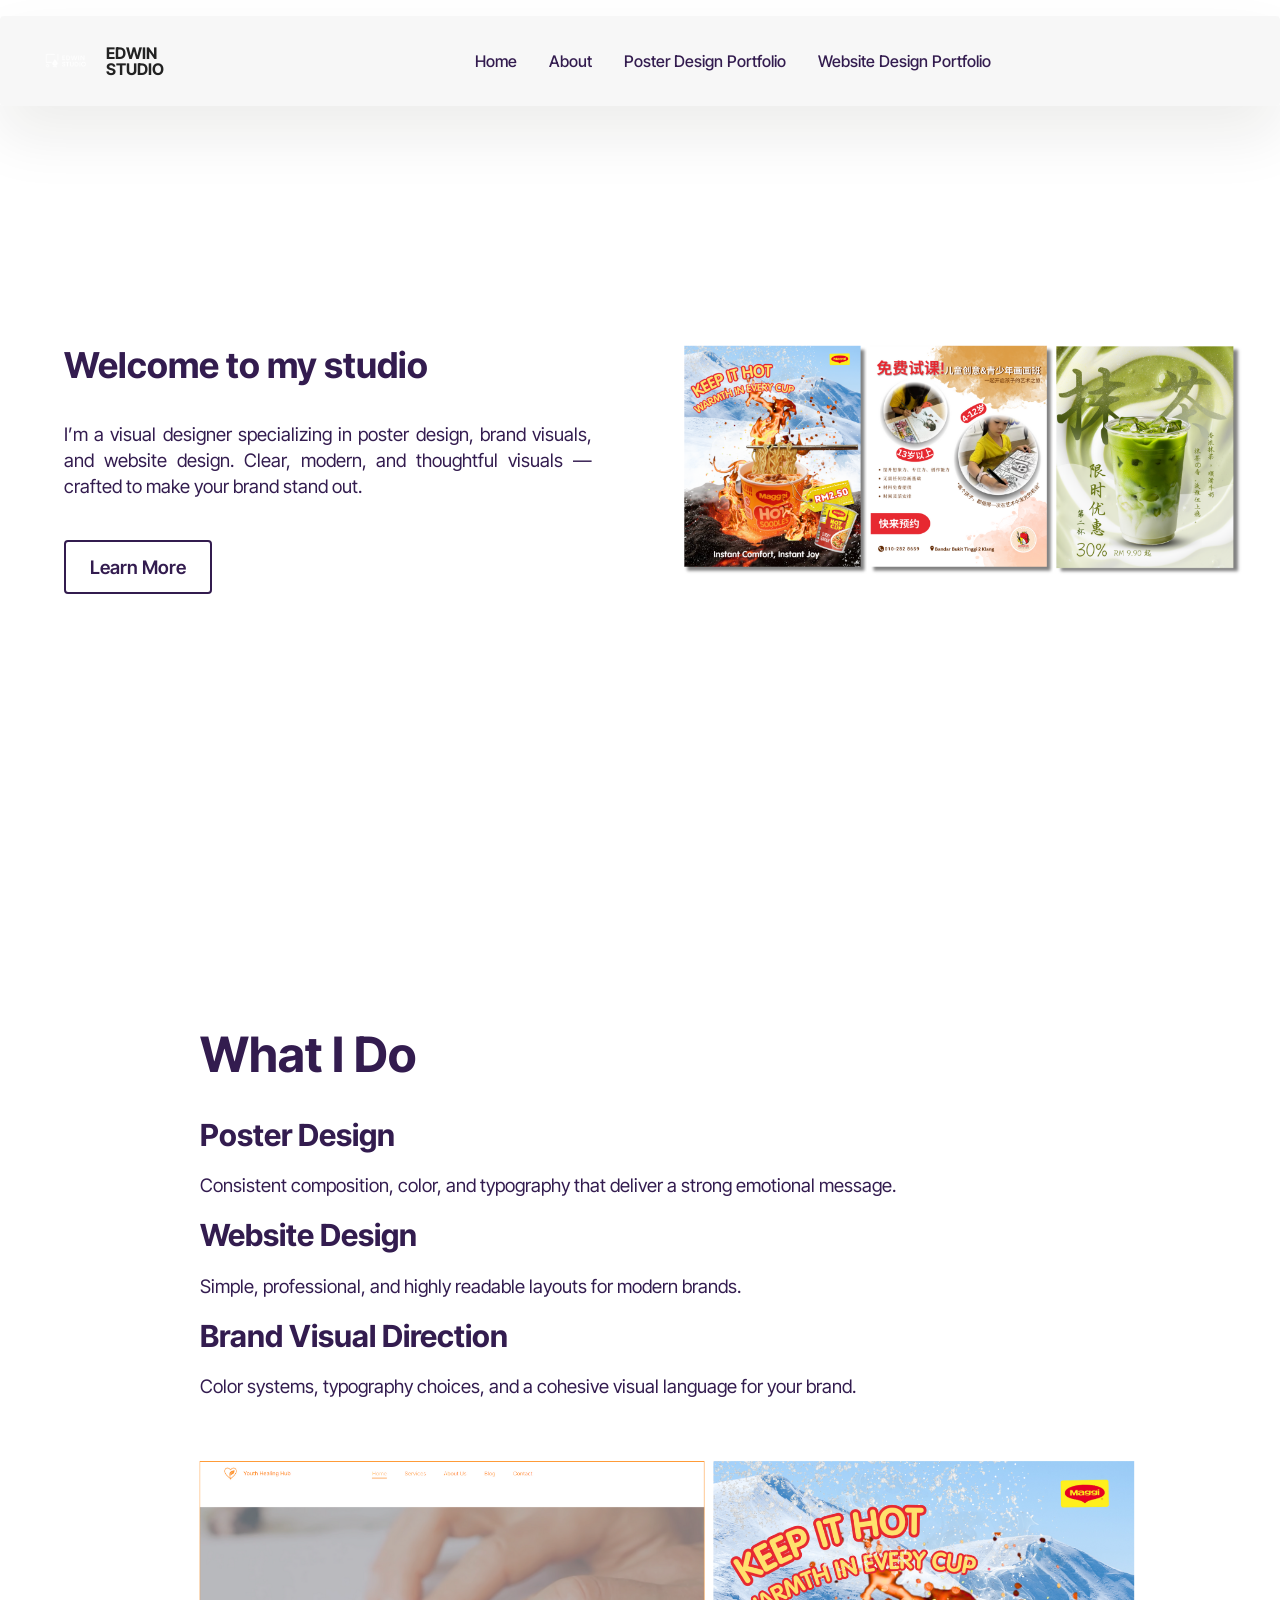
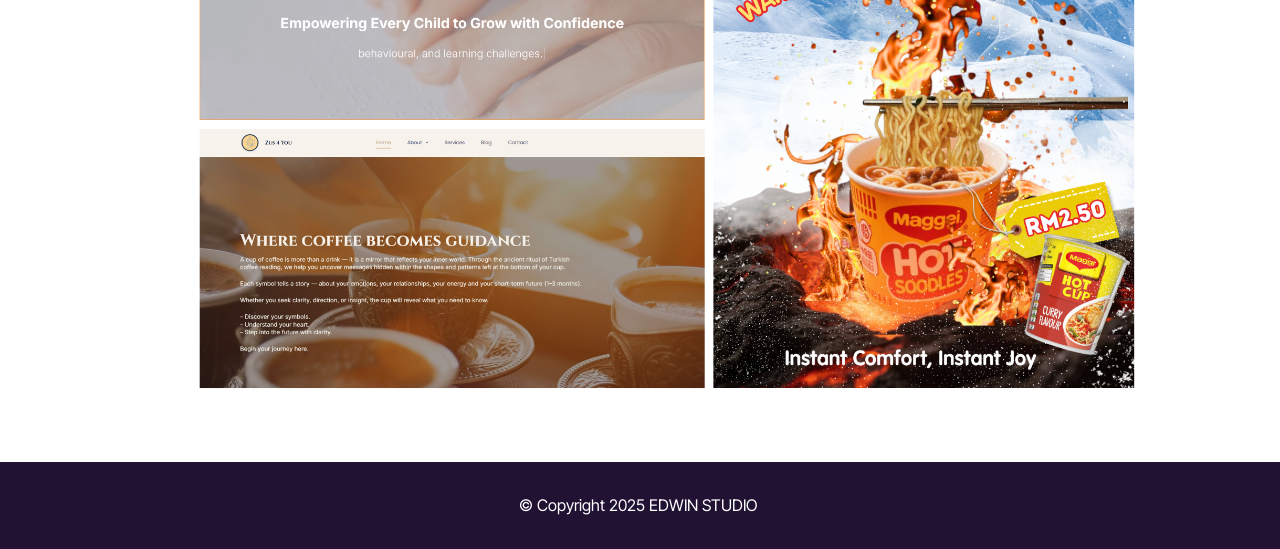
==== commit 72adb970: "Update index.html" ====
--- a/index.html
+++ b/index.html
@@ -148,8 +148,8 @@
             </div>
         </div>
     </div>
-</section><section class="display-7" style="padding: 0;align-items: center;justify-content: center;flex-wrap: wrap;    align-content: center;display: flex;position: relative;height: 4rem;"><a href="https://mobiri.se/4250549" style="flex: 1 1;height: 4rem;position: absolute;width: 100%;z-index: 1;"><img alt="" style="height: 4rem;" src="[data-uri]"></a><p style="margin: 0;text-align: center;" class="display-7">&#8204;</p><a style="z-index:1" href="https://mobirise.com/drag-drop-website-builder.html">Drag and Drop Website Builder</a></section><script src="assets/bootstrap/js/bootstrap.bundle.min.js"></script>  <script src="assets/smoothscroll/smooth-scroll.js"></script>  <script src="assets/ytplayer/index.js"></script>  <script src="assets/dropdown/js/navbar-dropdown.js"></script>  <script src="assets/theme/js/script.js"></script>  
+</section>
   
   
 </body>
-</html>+</html>
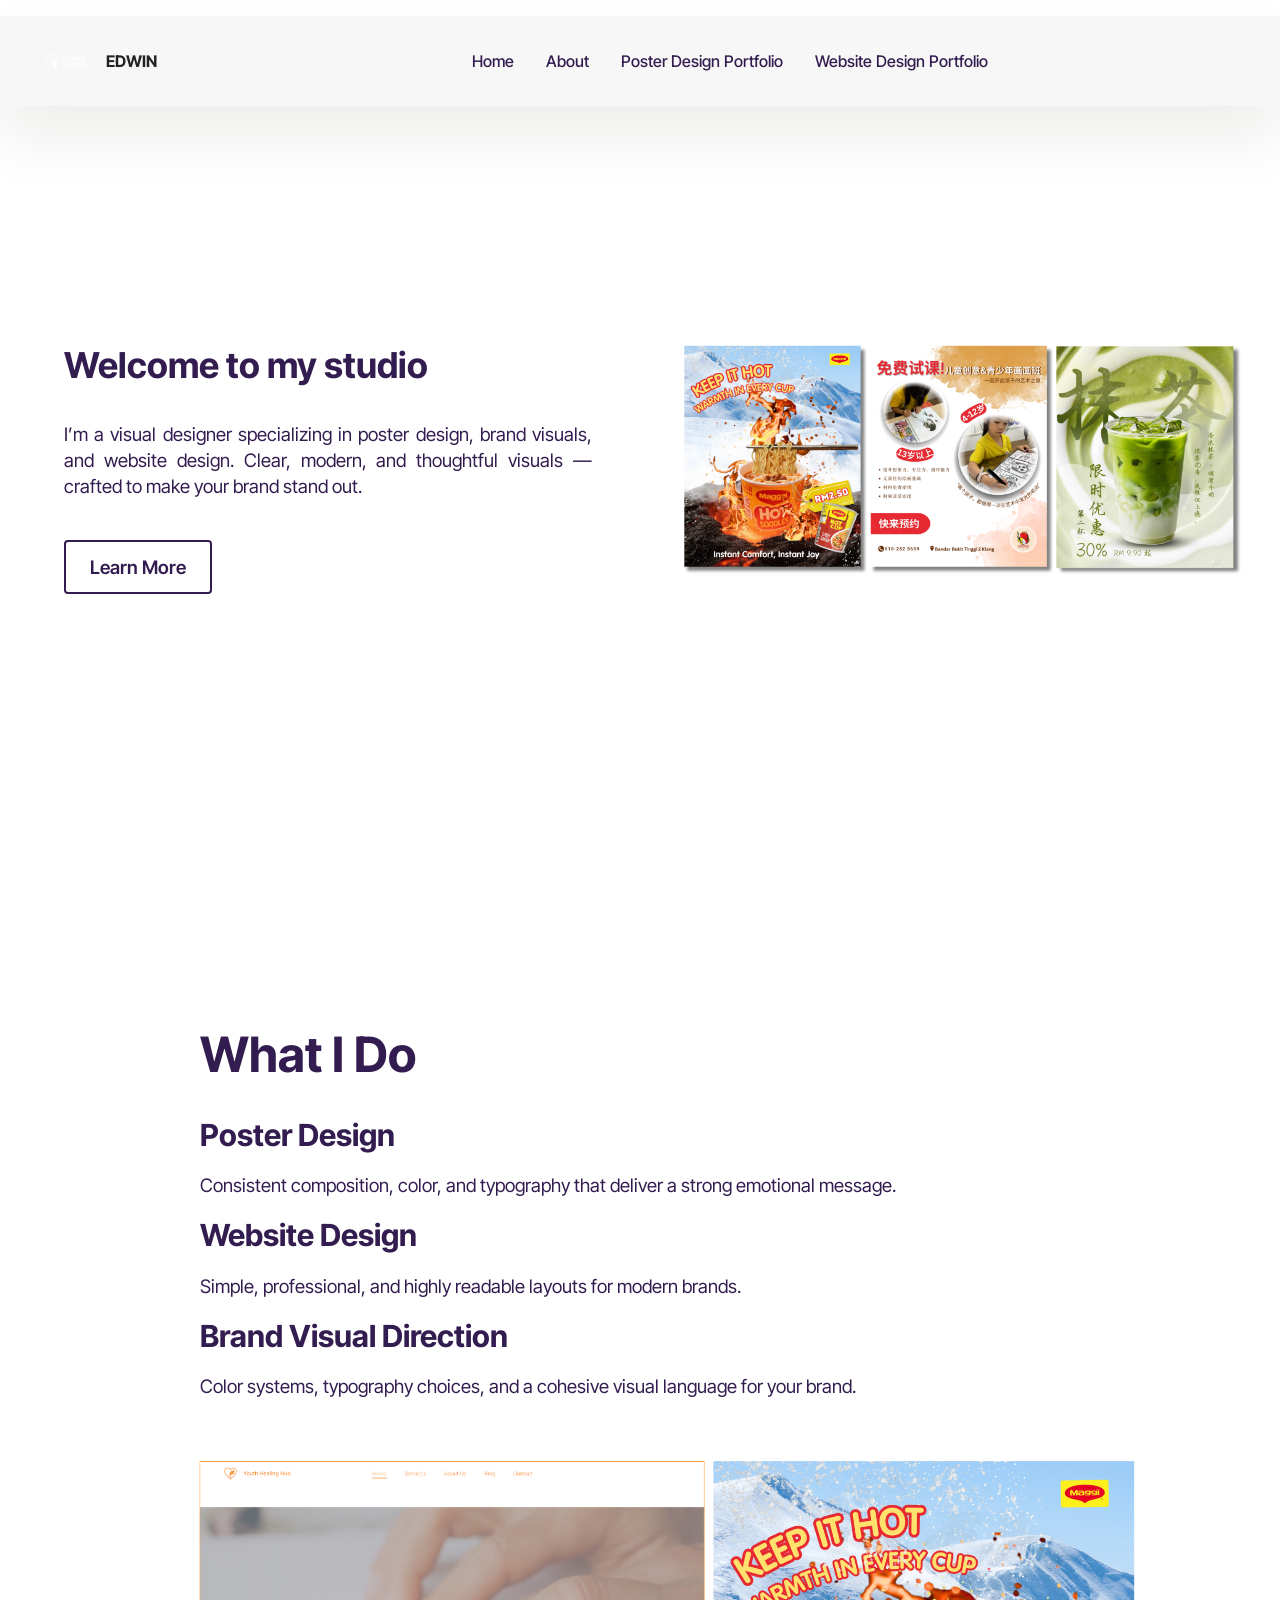
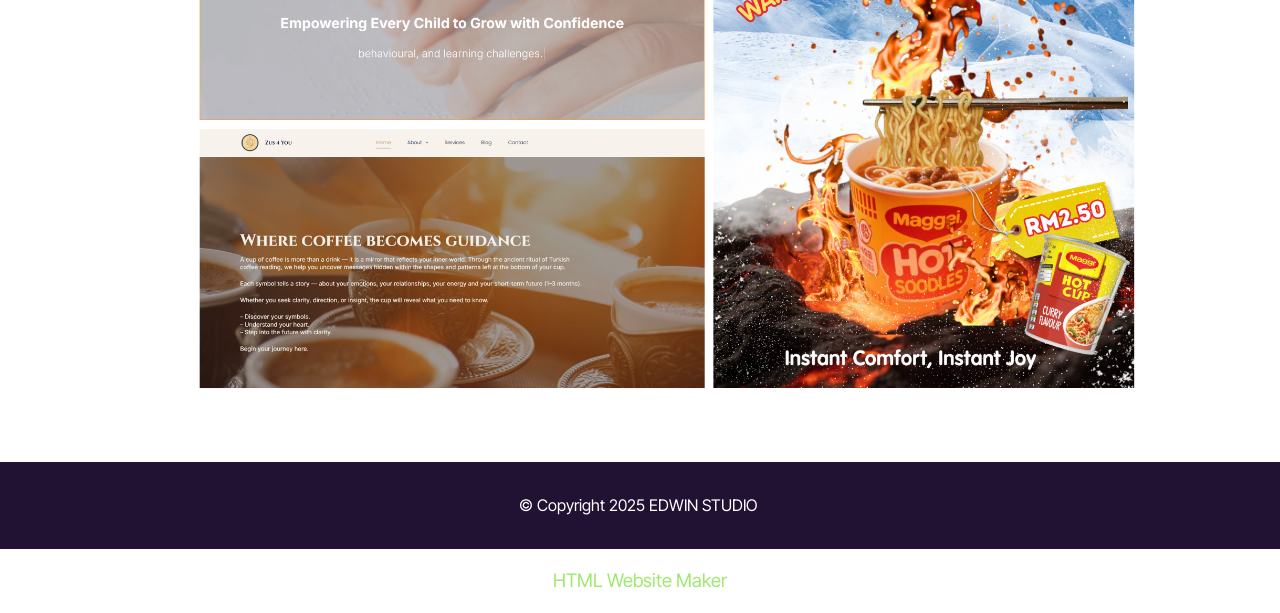
==== commit 3282ac18: "create github pages" ====
--- a/index.html
+++ b/index.html
@@ -18,7 +18,7 @@
   <link rel="stylesheet" href="assets/theme/css/style.css">
   <link rel="preload" href="https://fonts.googleapis.com/css?family=Inter+Tight:100,200,300,400,500,600,700,800,900,100i,200i,300i,400i,500i,600i,700i,800i,900i&display=swap" as="style" onload="this.onload=null;this.rel='stylesheet'">
   <noscript><link rel="stylesheet" href="https://fonts.googleapis.com/css?family=Inter+Tight:100,200,300,400,500,600,700,800,900,100i,200i,300i,400i,500i,600i,700i,800i,900i&display=swap"></noscript>
-  <link rel="preload" as="style" href="assets/mobirise/css/mbr-additional.css?v=WJ46uG"><link rel="stylesheet" href="assets/mobirise/css/mbr-additional.css?v=WJ46uG" type="text/css">
+  <link rel="preload" as="style" href="assets/mobirise/css/mbr-additional.css?v=cRfOW7"><link rel="stylesheet" href="assets/mobirise/css/mbr-additional.css?v=cRfOW7" type="text/css">
 
   
   
@@ -37,7 +37,7 @@
 						<img src="assets/images/logo-portfolio-1.png" alt="Mobirise Website Builder" style="height: 3rem;">
 					</a>
 				</span>
-				<span class="navbar-caption-wrap"><a class="navbar-caption text-black text-primary display-4" href="index.html#header17-5">EDWIN&nbsp;<br>STUDIO</a></span>
+				<span class="navbar-caption-wrap"><a class="navbar-caption text-black text-primary display-4" href="index.html#header01-y">EDWIN<br></a></span>
 			</div>
 			<button class="navbar-toggler" type="button" data-toggle="collapse" data-bs-toggle="collapse" data-target="#navbarSupportedContent" data-bs-target="#navbarSupportedContent" aria-controls="navbarNavAltMarkup" aria-expanded="false" aria-label="Toggle navigation">
 				<div class="hamburger">
@@ -148,8 +148,8 @@
             </div>
         </div>
     </div>
-</section>
+</section><section class="display-7" style="padding: 0;align-items: center;justify-content: center;flex-wrap: wrap;    align-content: center;display: flex;position: relative;height: 4rem;"><a href="https://mobiri.se/4250549" style="flex: 1 1;height: 4rem;position: absolute;width: 100%;z-index: 1;"><img alt="" style="height: 4rem;" src="[data-uri]"></a><p style="margin: 0;text-align: center;" class="display-7">&#8204;</p><a style="z-index:1" href="https://mobirise.com/html-builder.html">HTML Website Maker</a></section><script src="assets/bootstrap/js/bootstrap.bundle.min.js"></script>  <script src="assets/smoothscroll/smooth-scroll.js"></script>  <script src="assets/ytplayer/index.js"></script>  <script src="assets/dropdown/js/navbar-dropdown.js"></script>  <script src="assets/theme/js/script.js"></script>  
   
   
 </body>
-</html>
+</html>
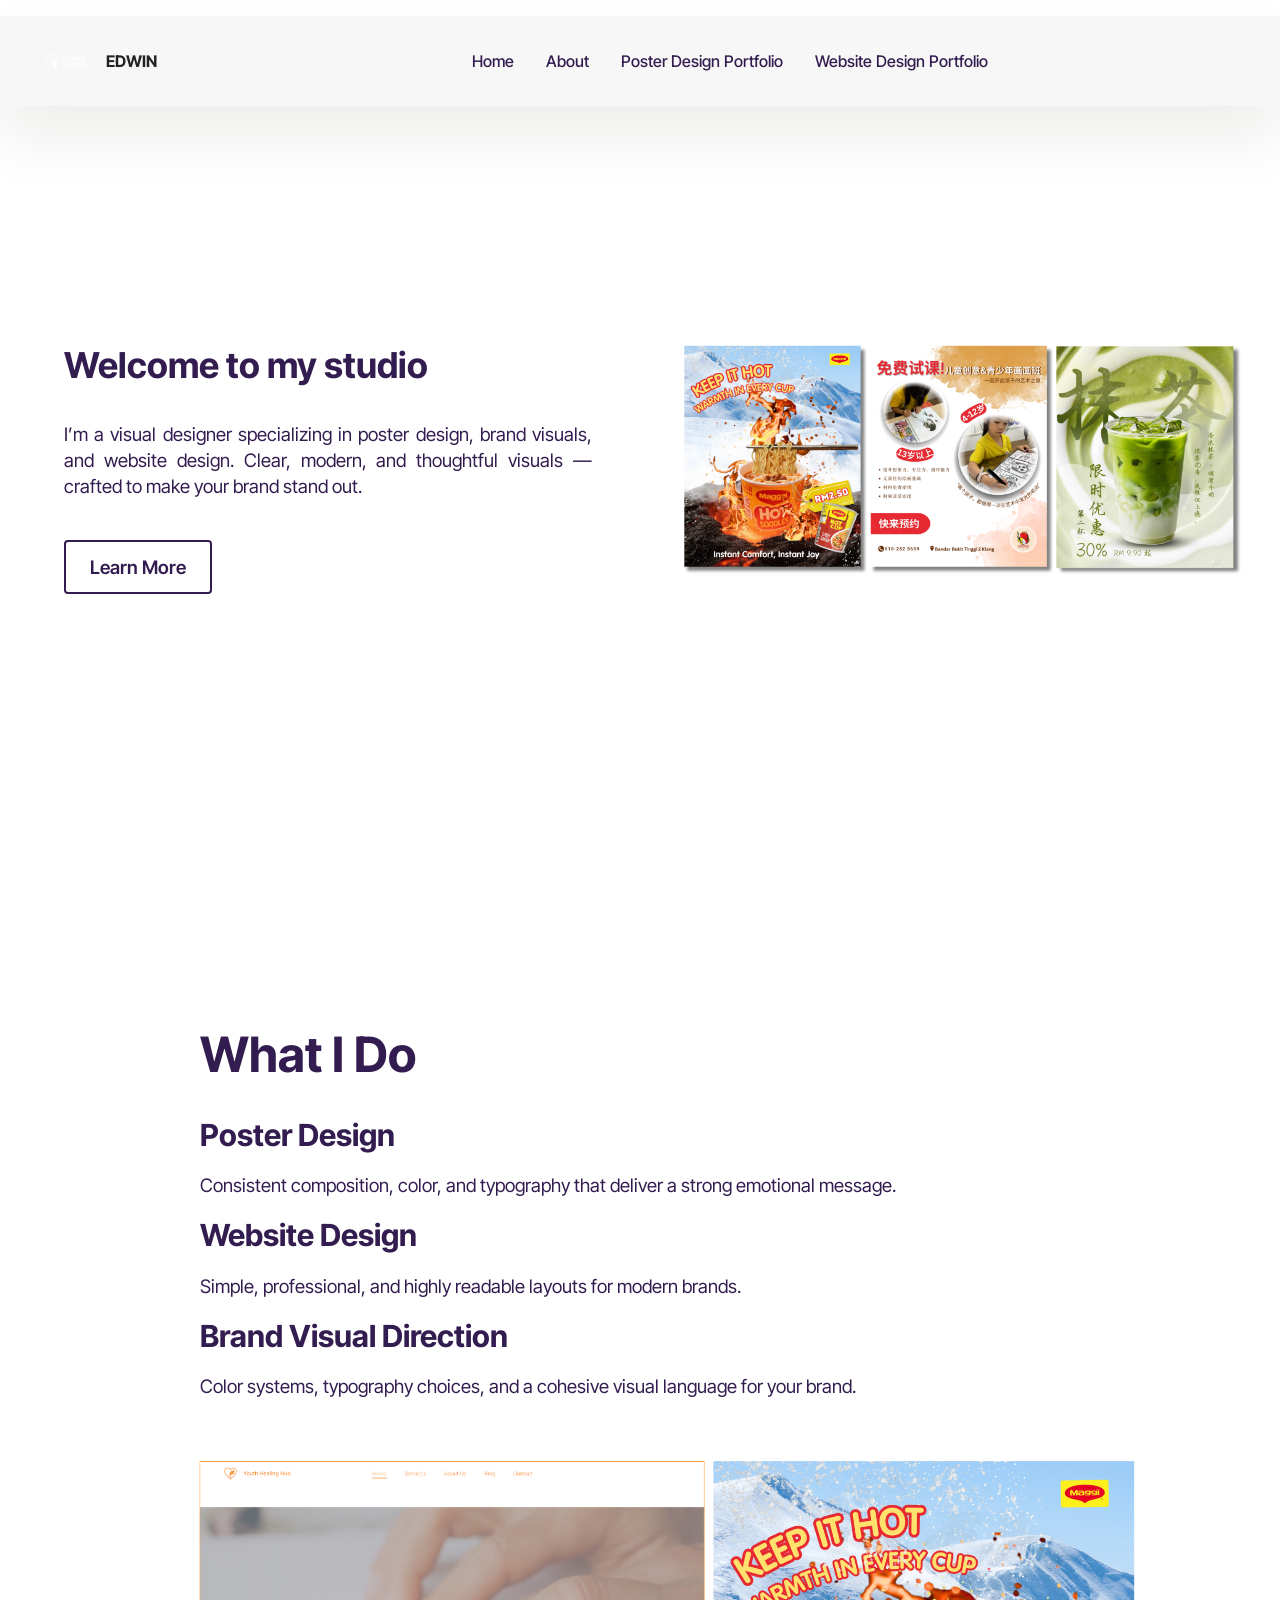
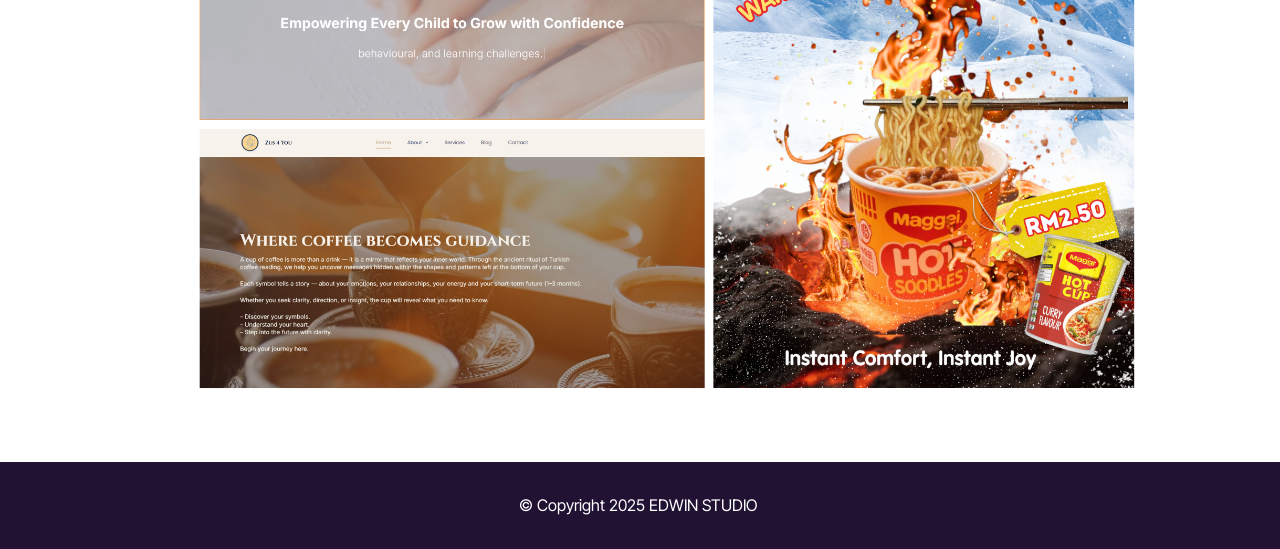
==== commit a57758fc: "Update index.html" ====
--- a/index.html
+++ b/index.html
@@ -148,8 +148,8 @@
             </div>
         </div>
     </div>
-</section><section class="display-7" style="padding: 0;align-items: center;justify-content: center;flex-wrap: wrap;    align-content: center;display: flex;position: relative;height: 4rem;"><a href="https://mobiri.se/4250549" style="flex: 1 1;height: 4rem;position: absolute;width: 100%;z-index: 1;"><img alt="" style="height: 4rem;" src="[data-uri]"></a><p style="margin: 0;text-align: center;" class="display-7">&#8204;</p><a style="z-index:1" href="https://mobirise.com/html-builder.html">HTML Website Maker</a></section><script src="assets/bootstrap/js/bootstrap.bundle.min.js"></script>  <script src="assets/smoothscroll/smooth-scroll.js"></script>  <script src="assets/ytplayer/index.js"></script>  <script src="assets/dropdown/js/navbar-dropdown.js"></script>  <script src="assets/theme/js/script.js"></script>  
+</section>
   
   
 </body>
-</html>+</html>
